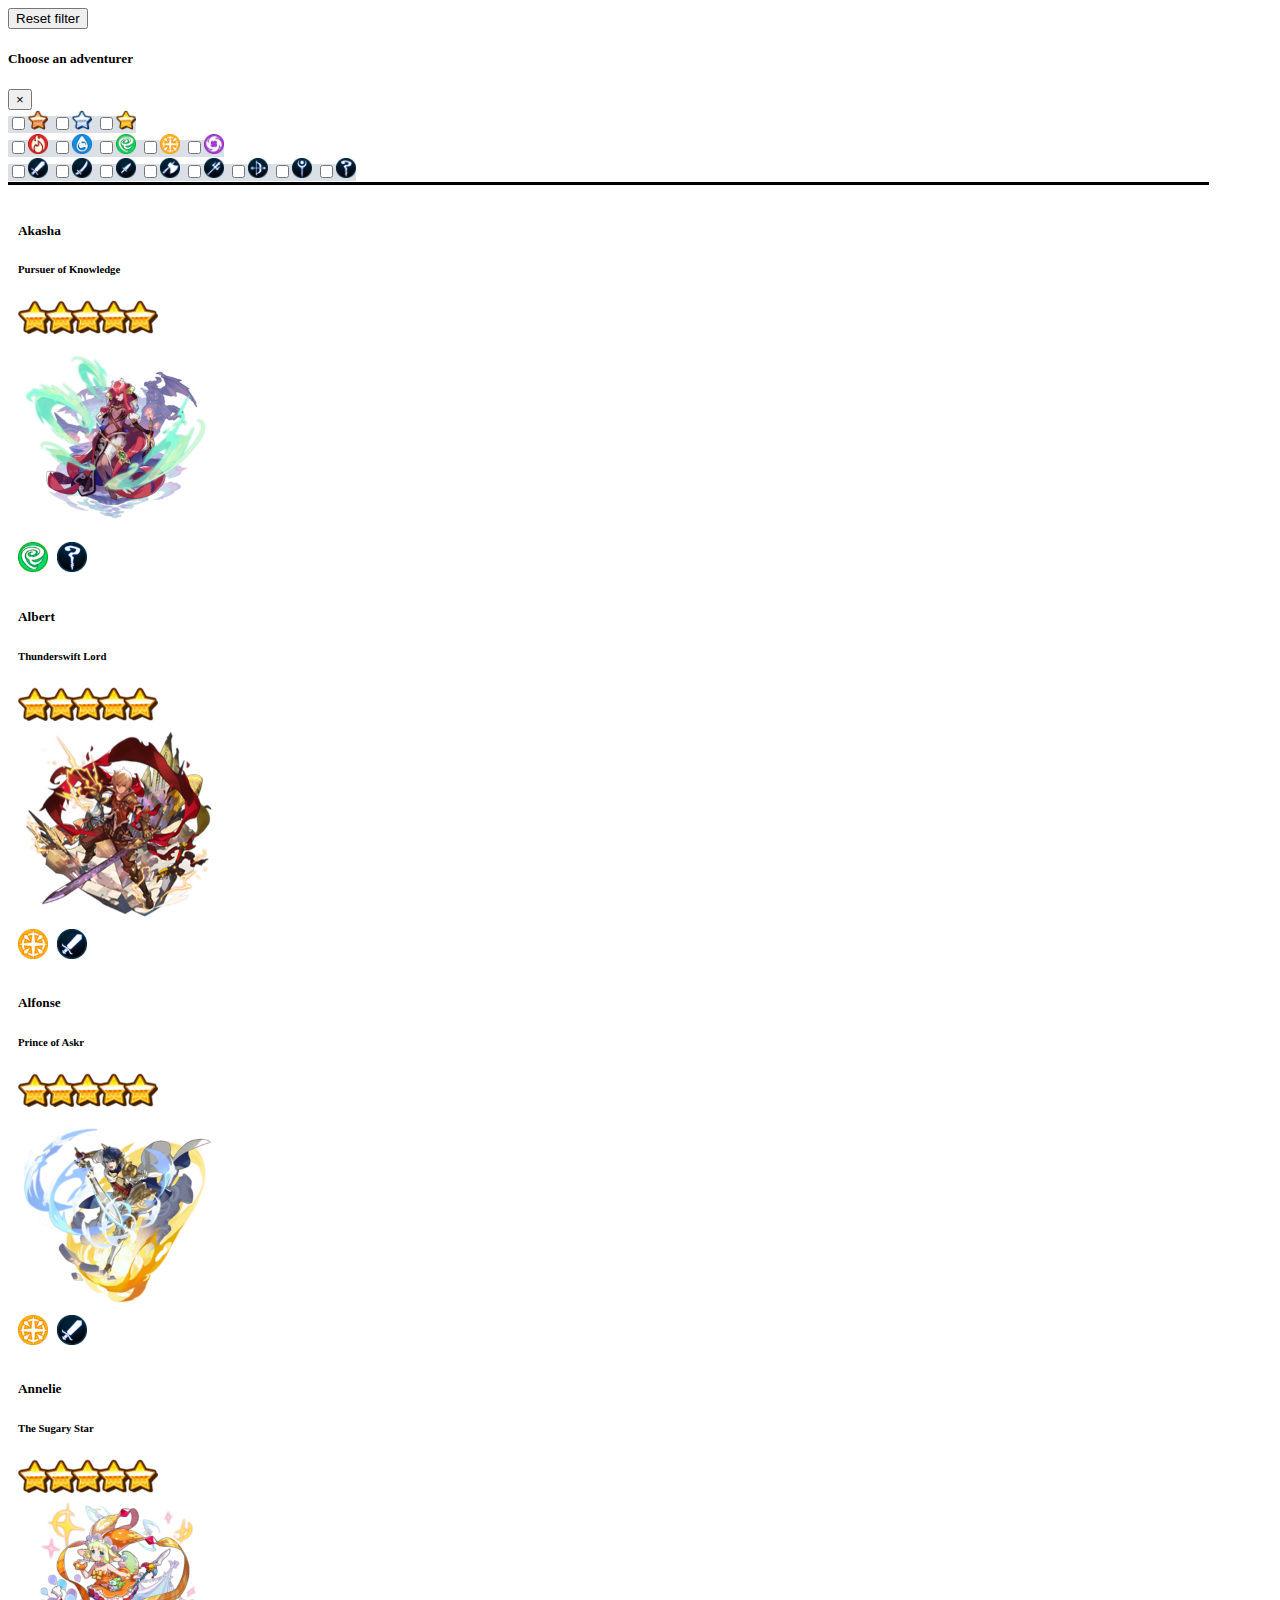
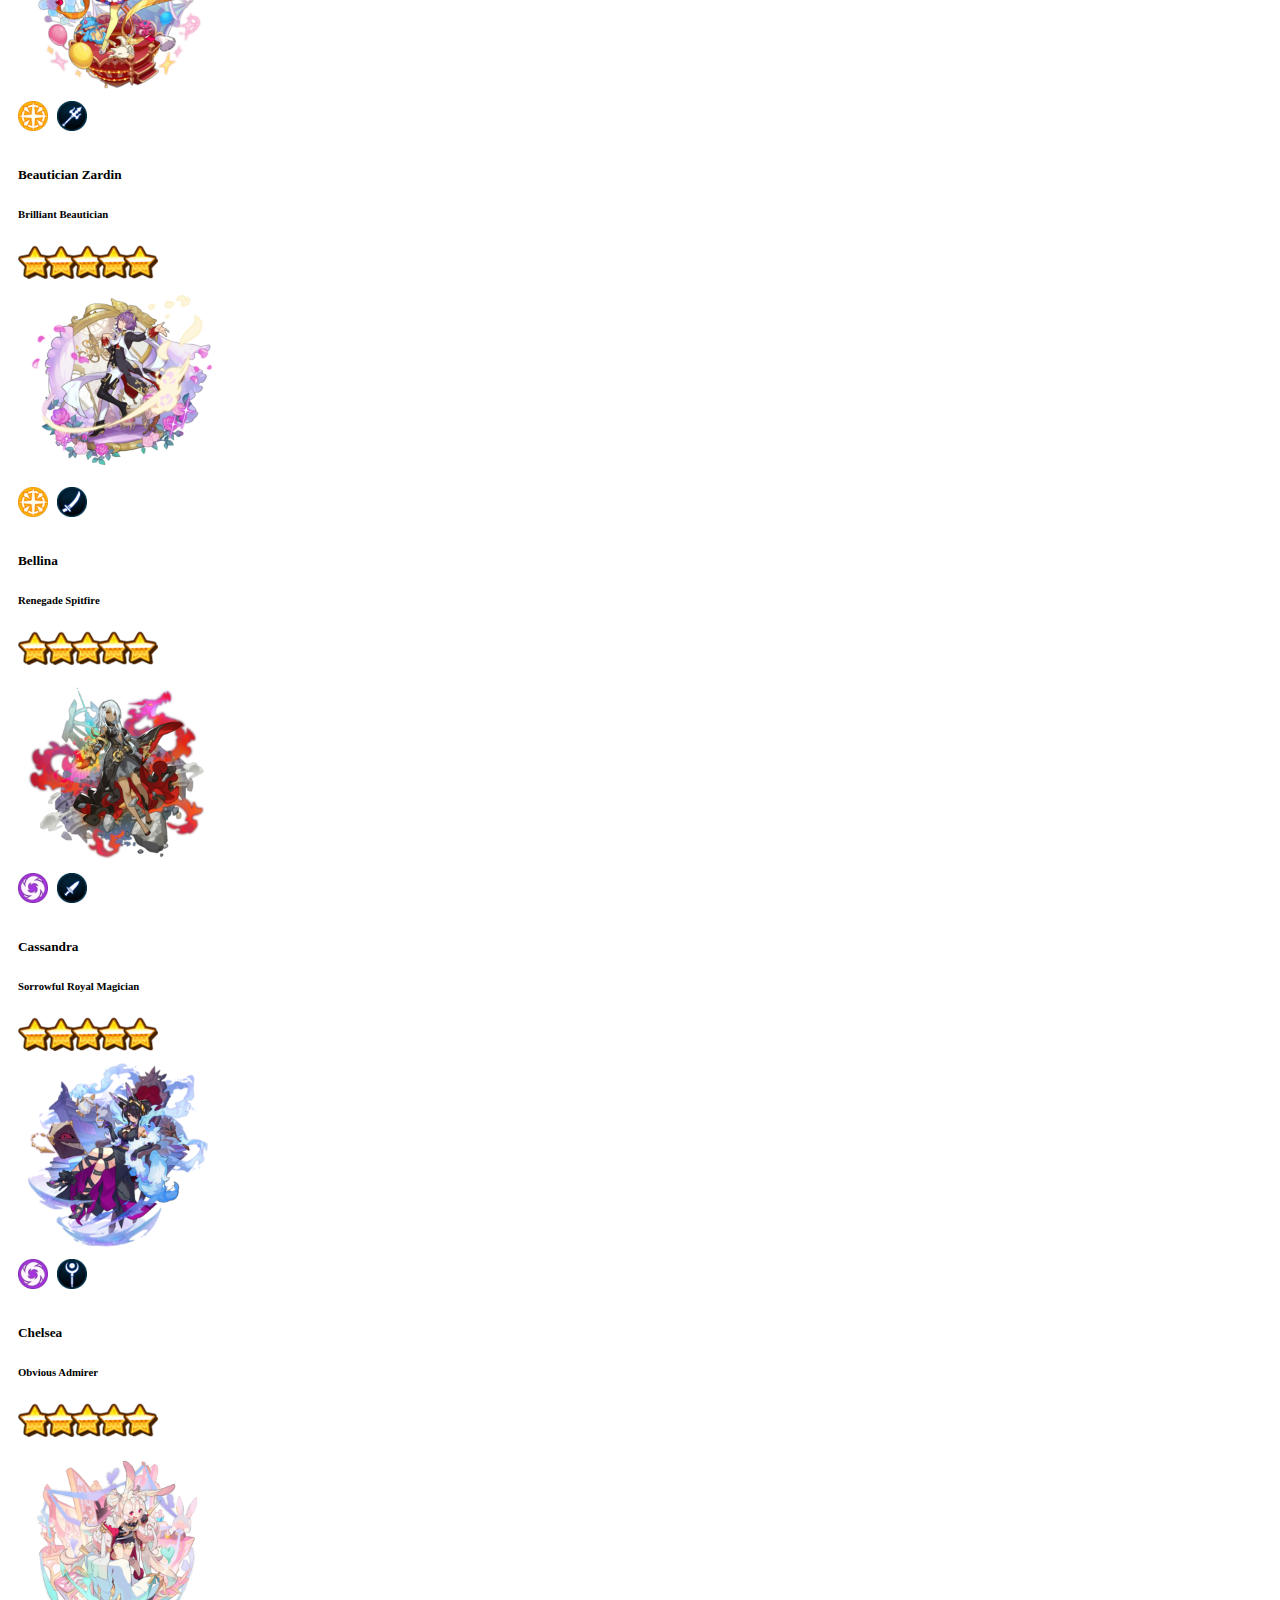
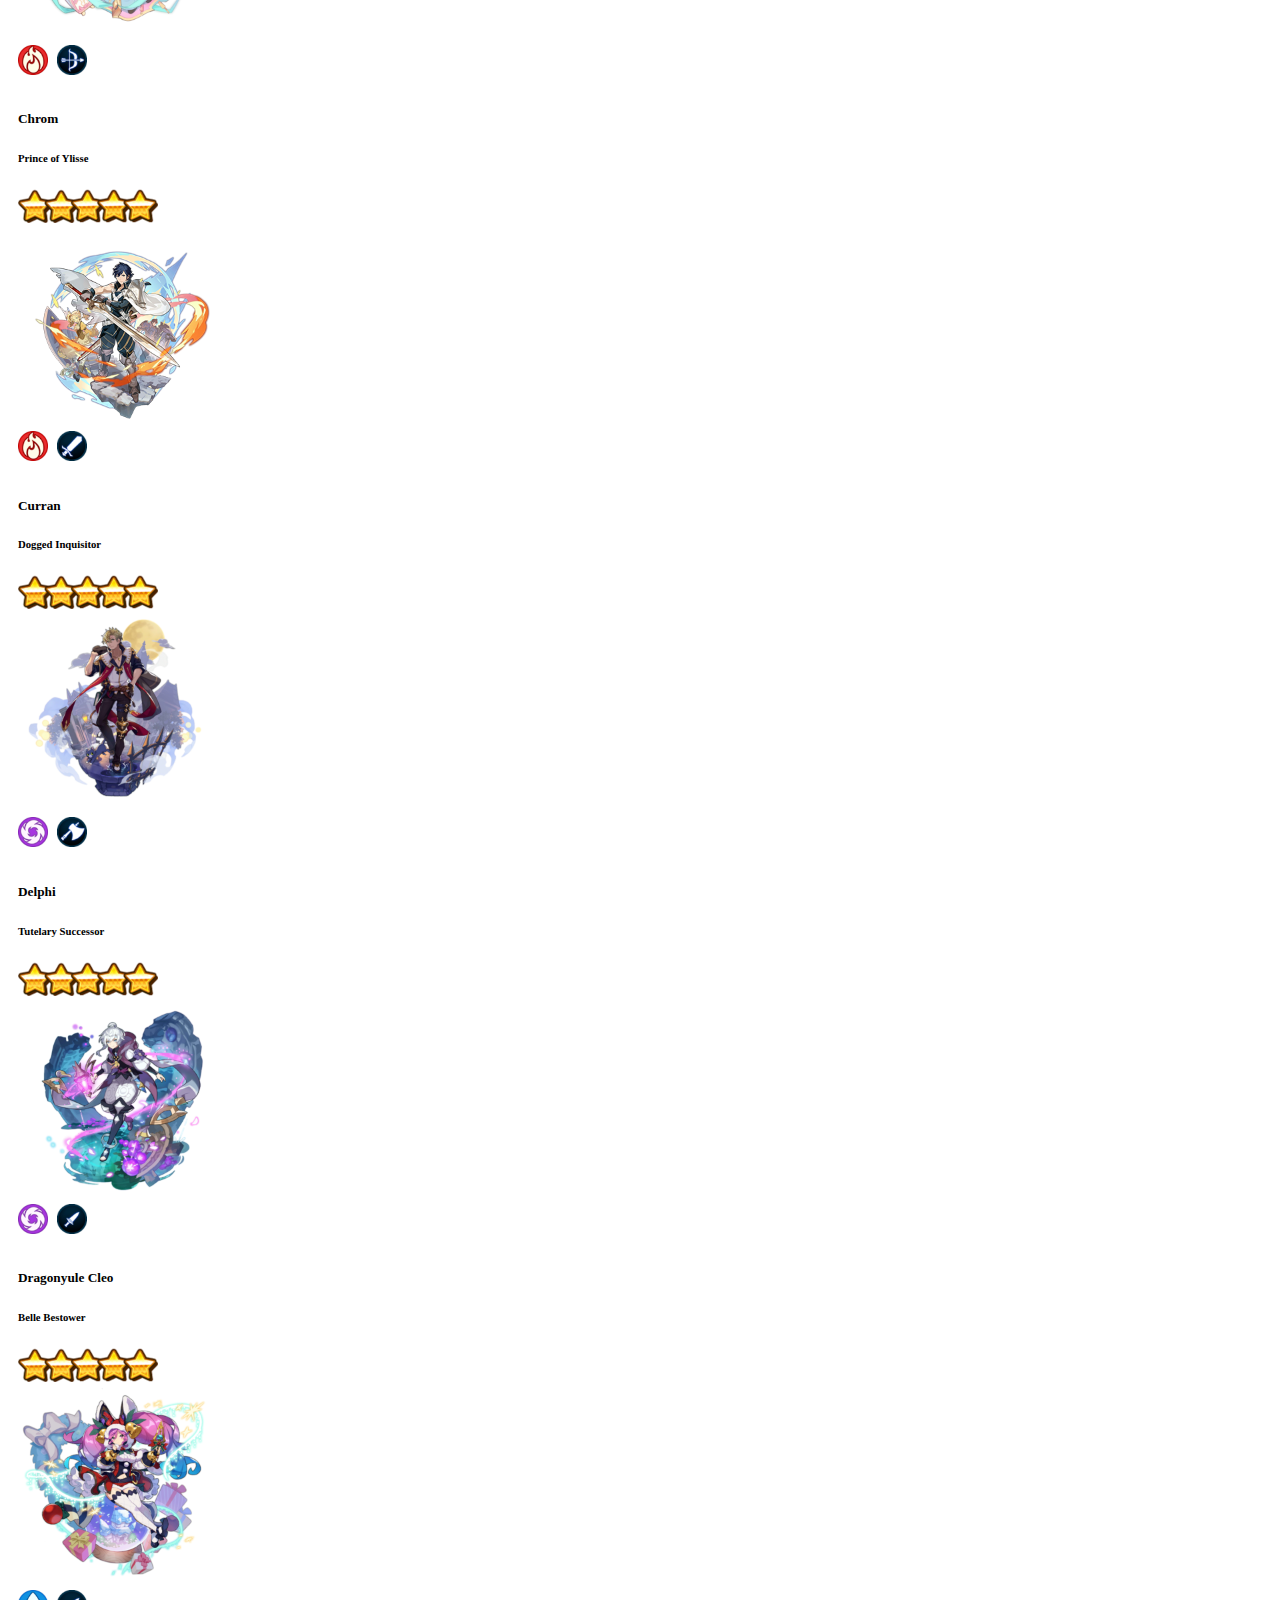
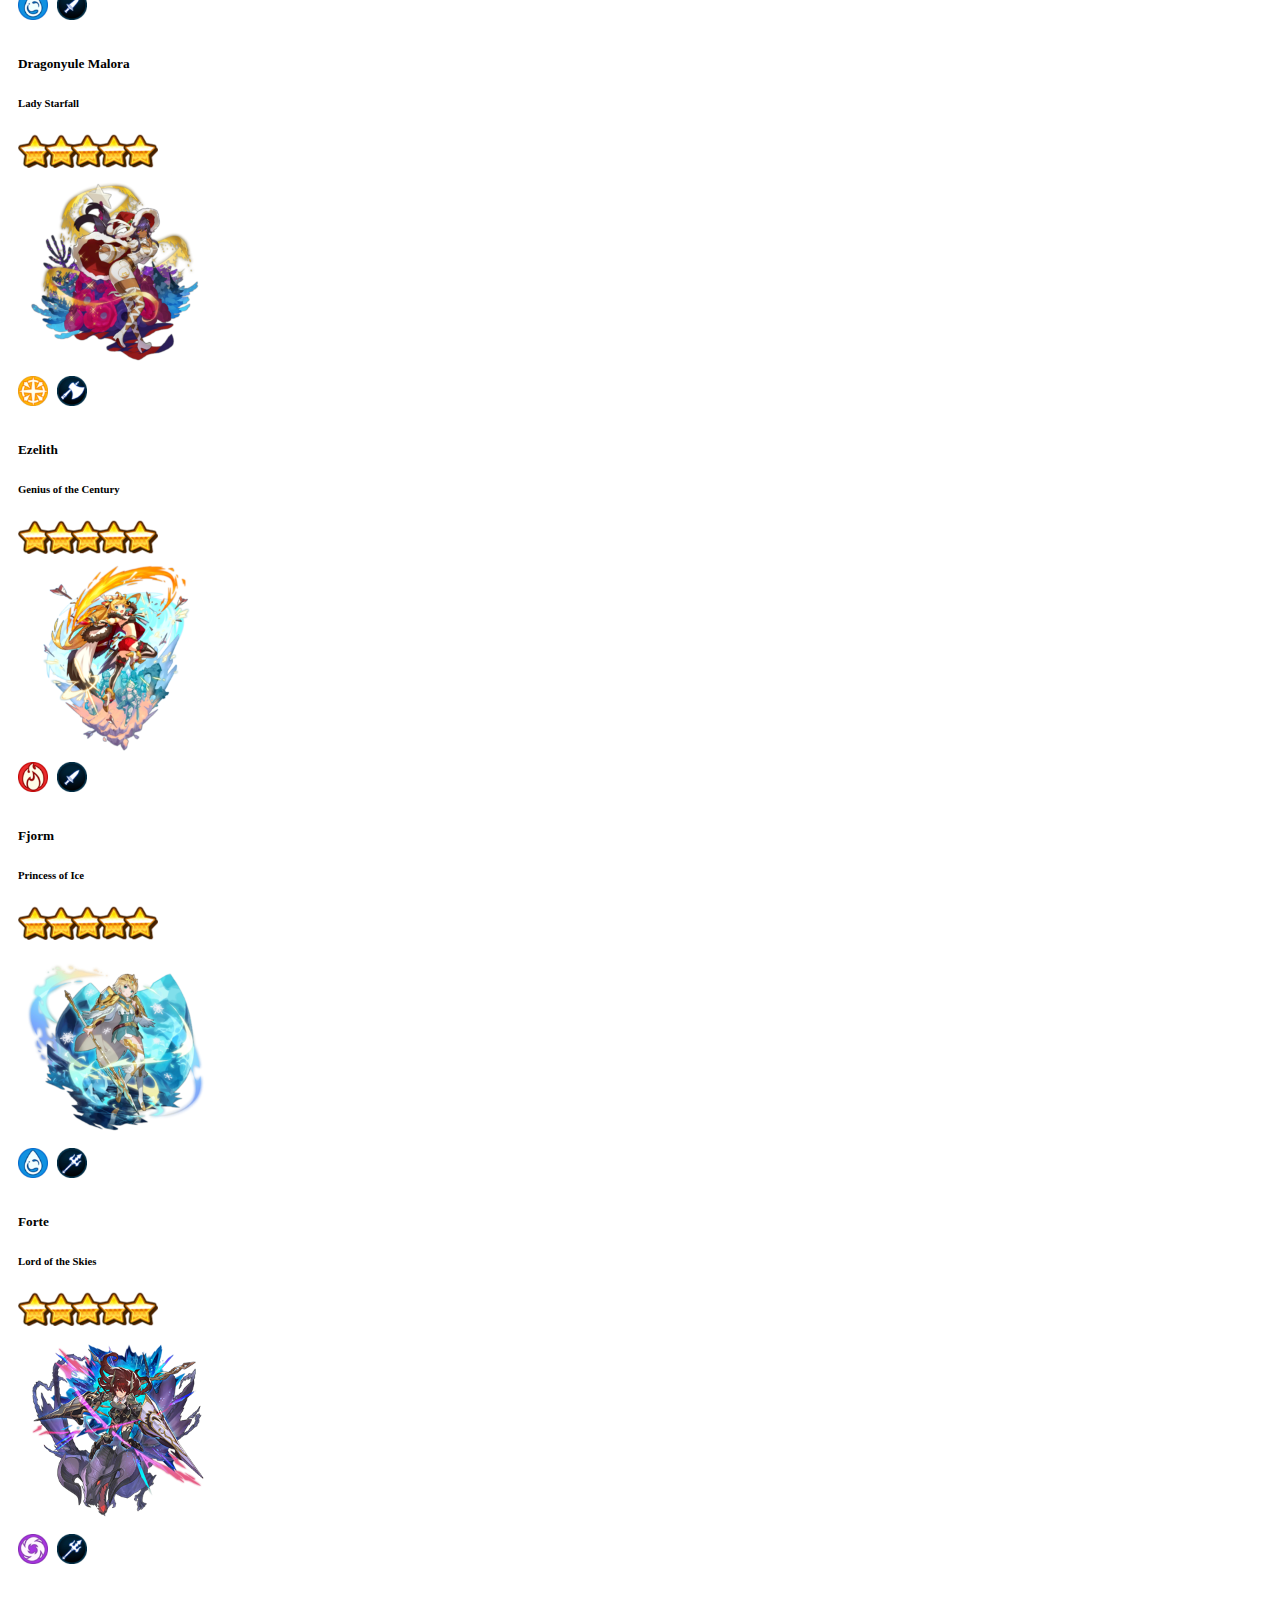
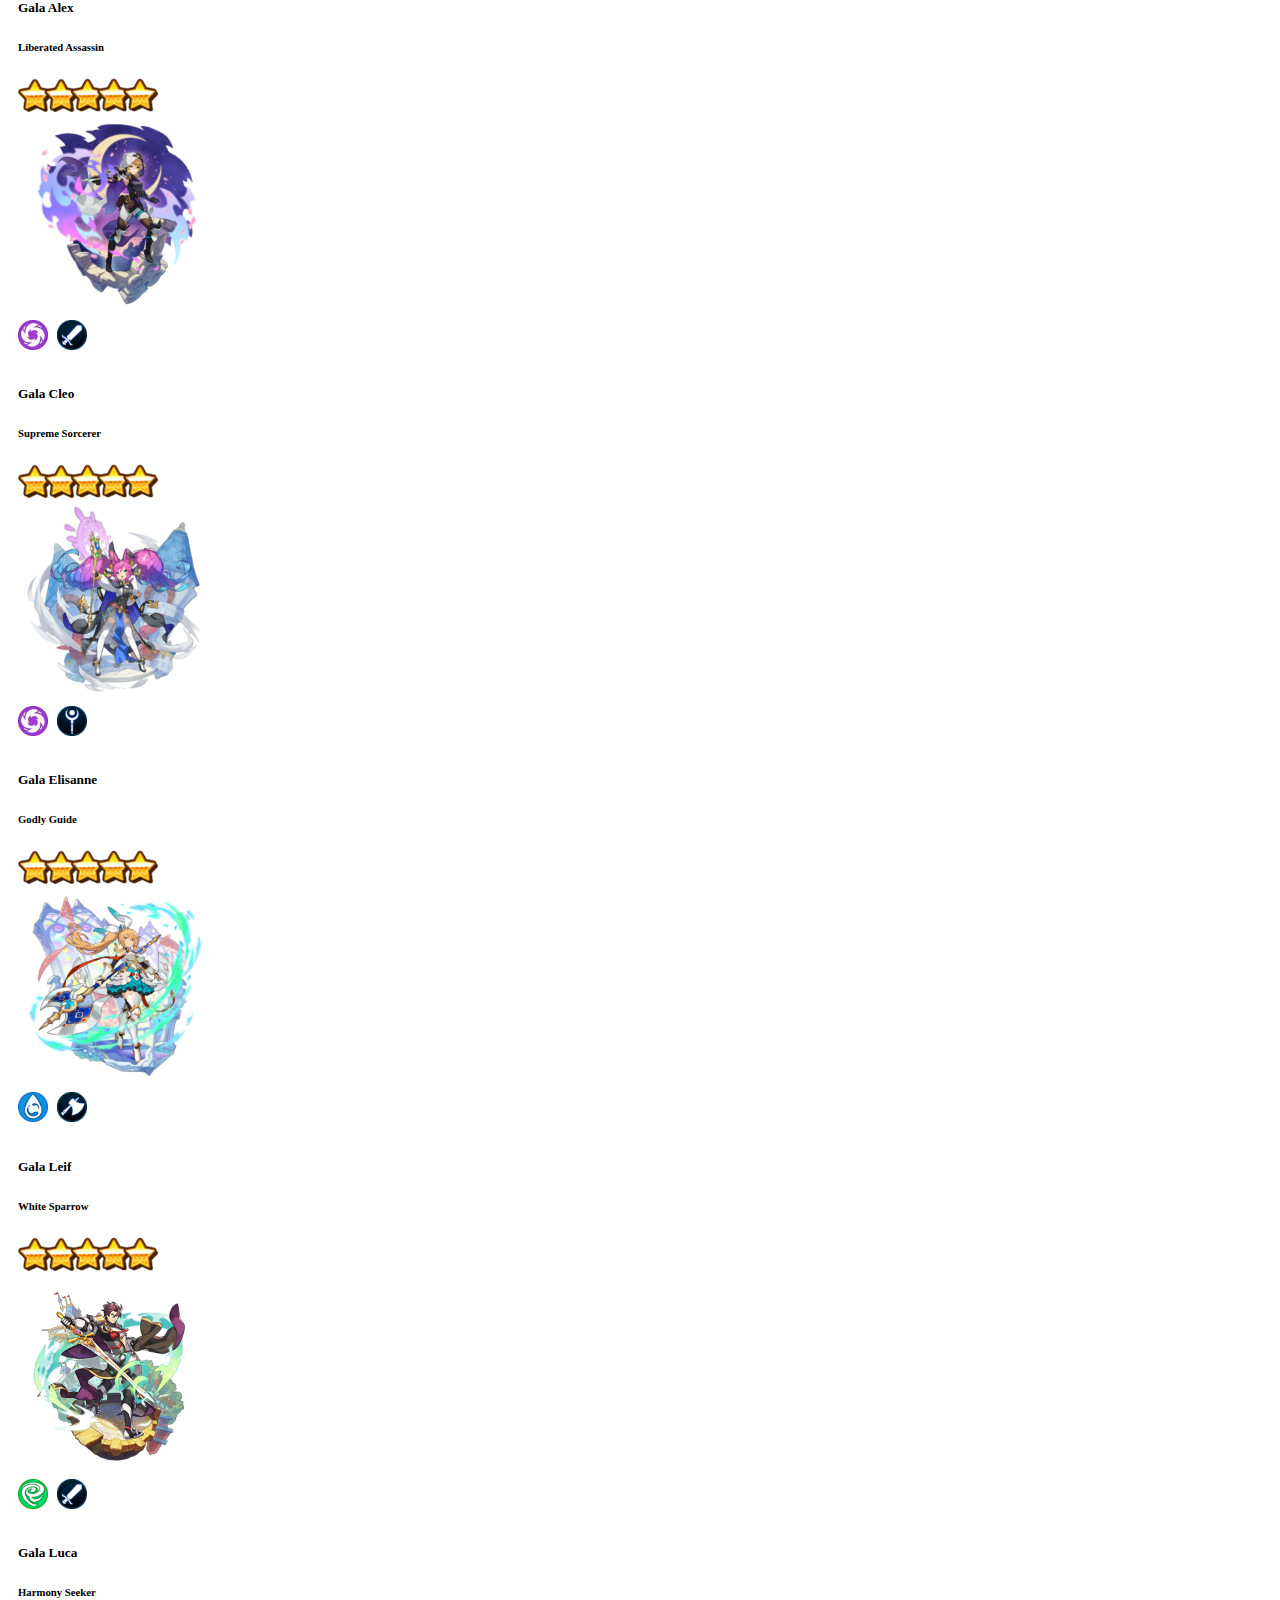
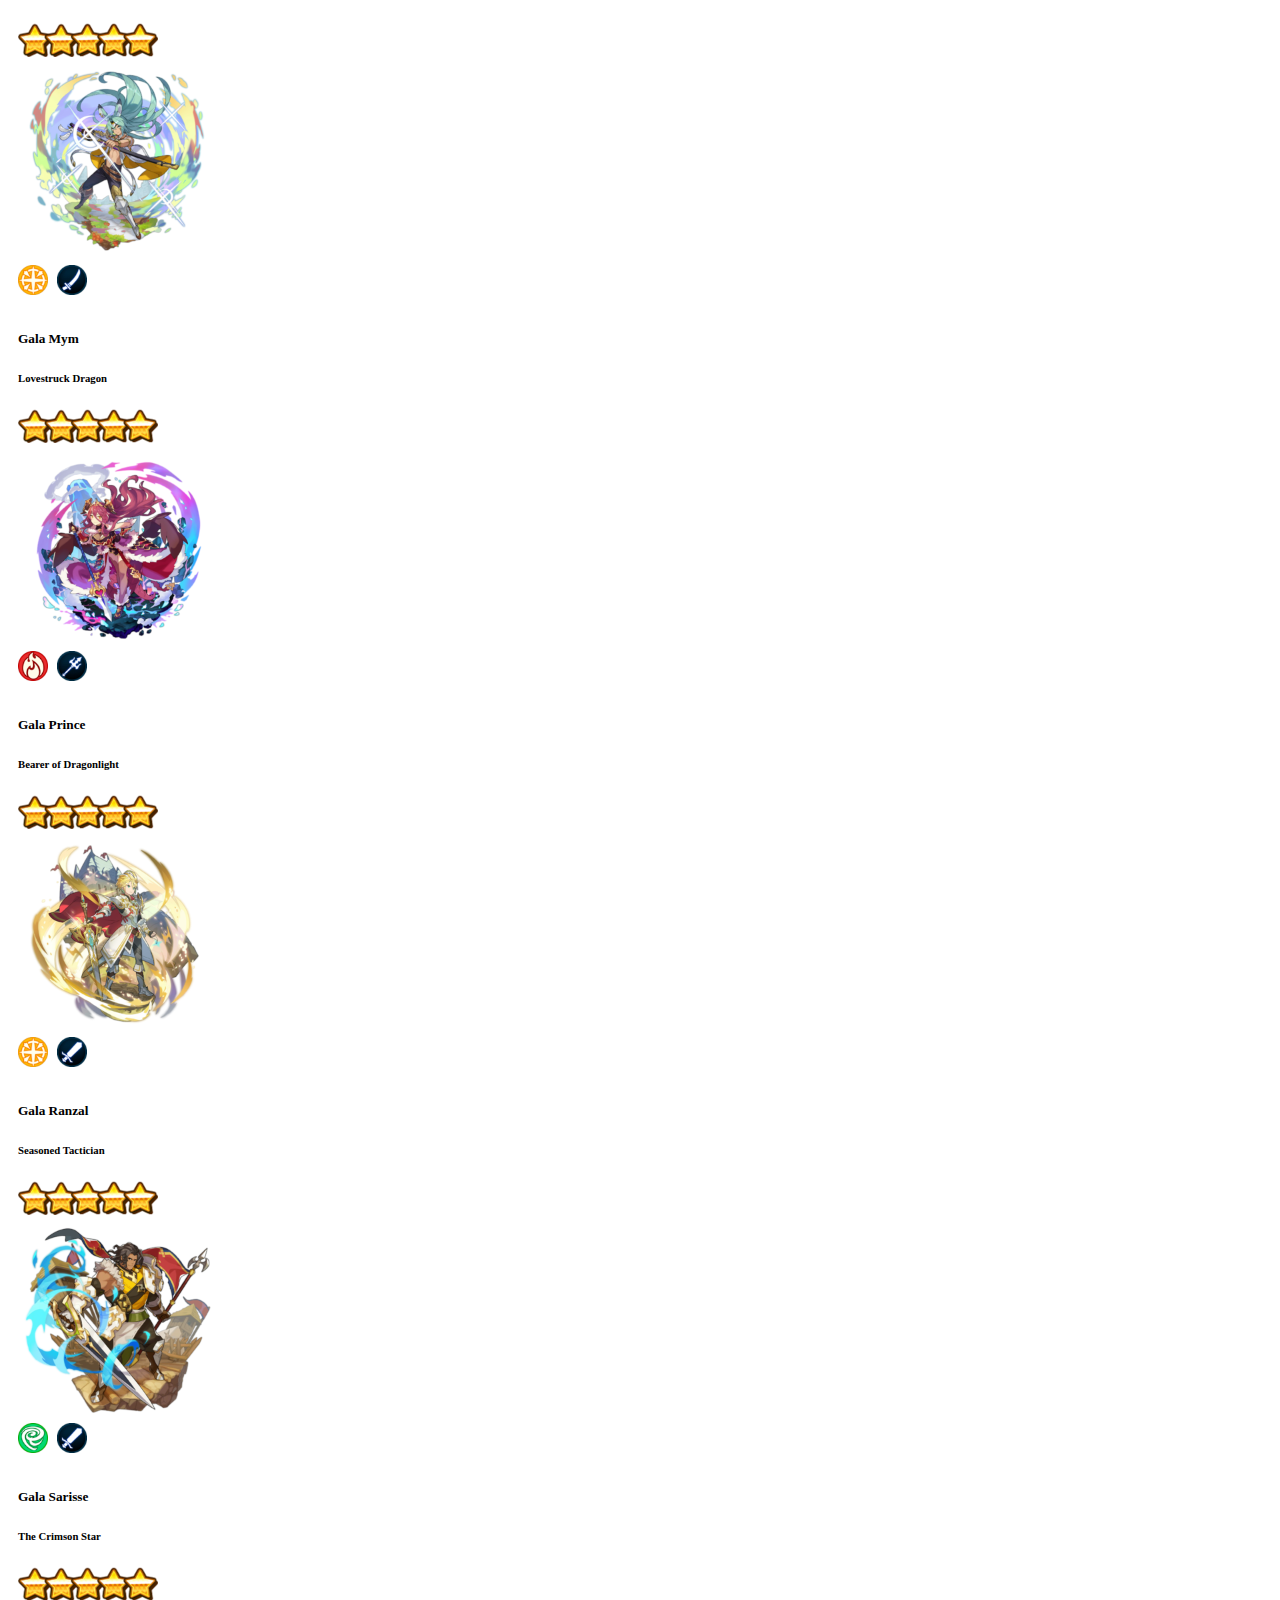
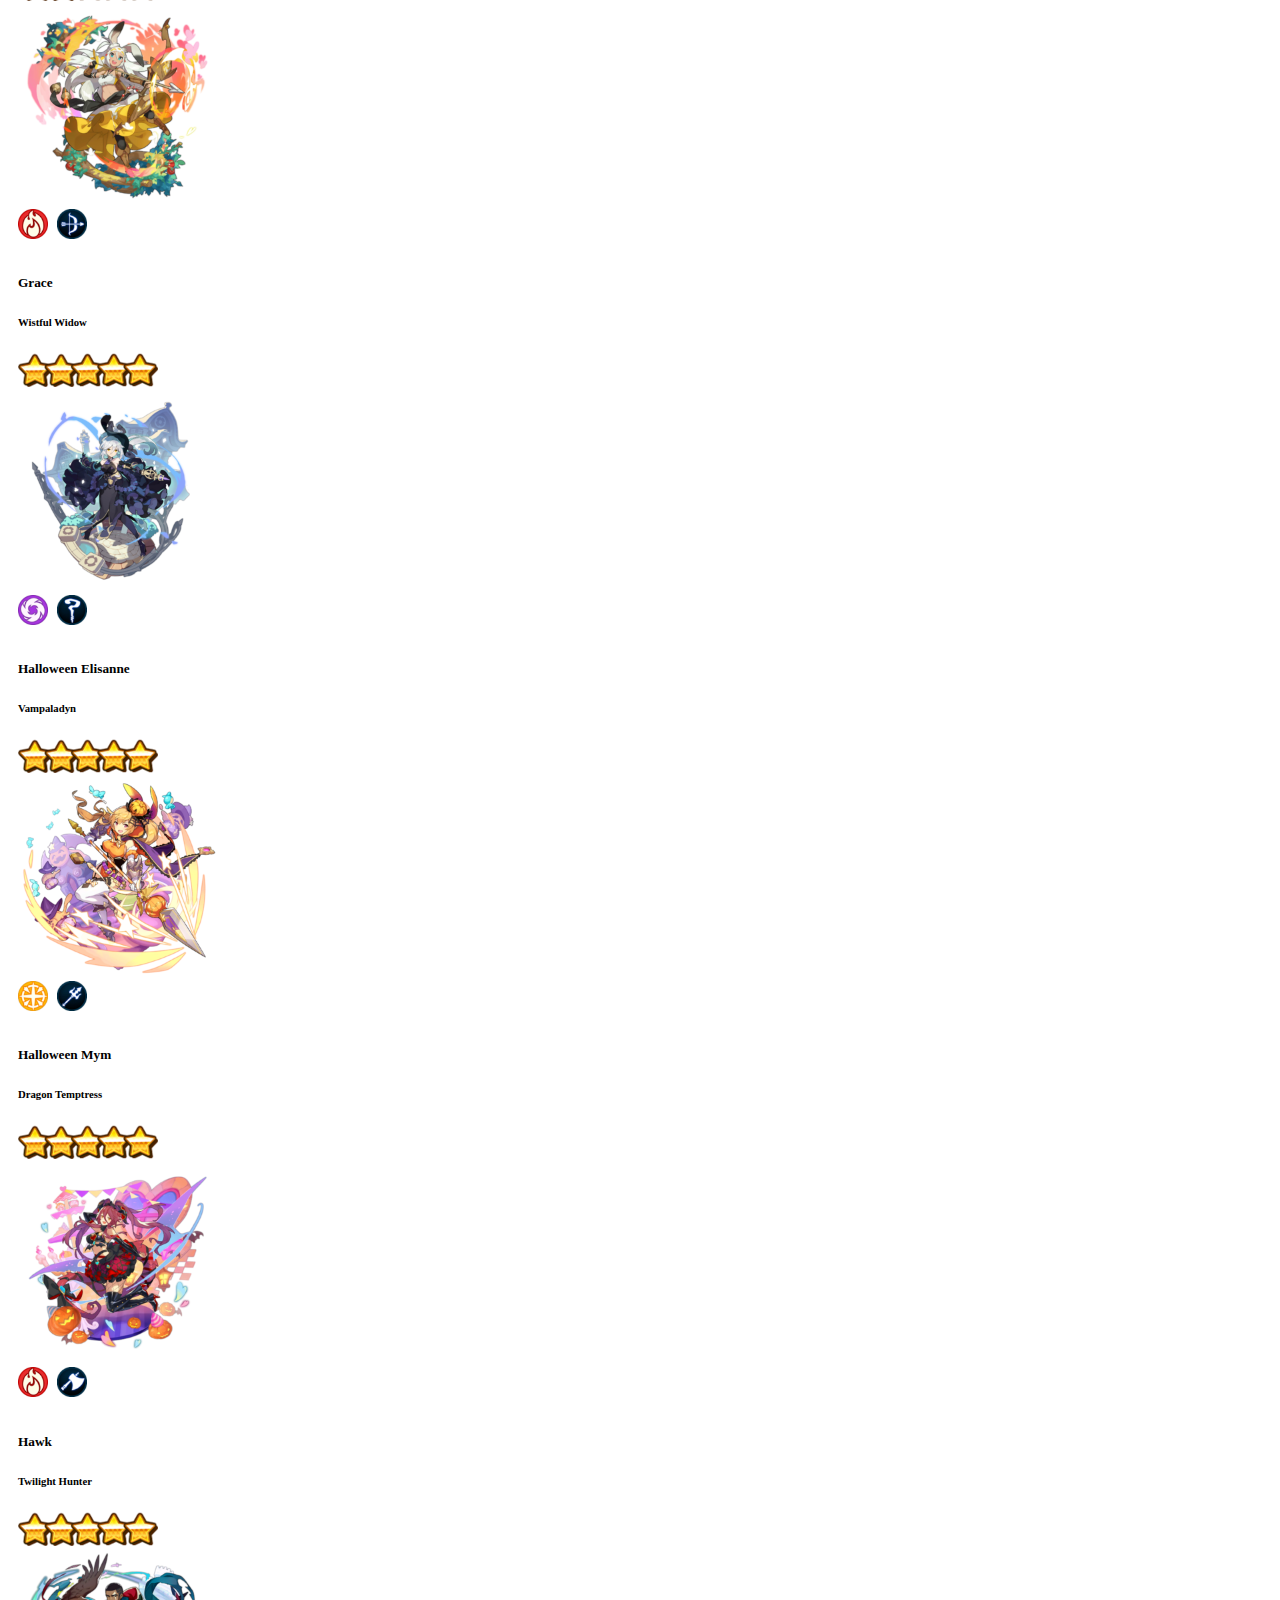
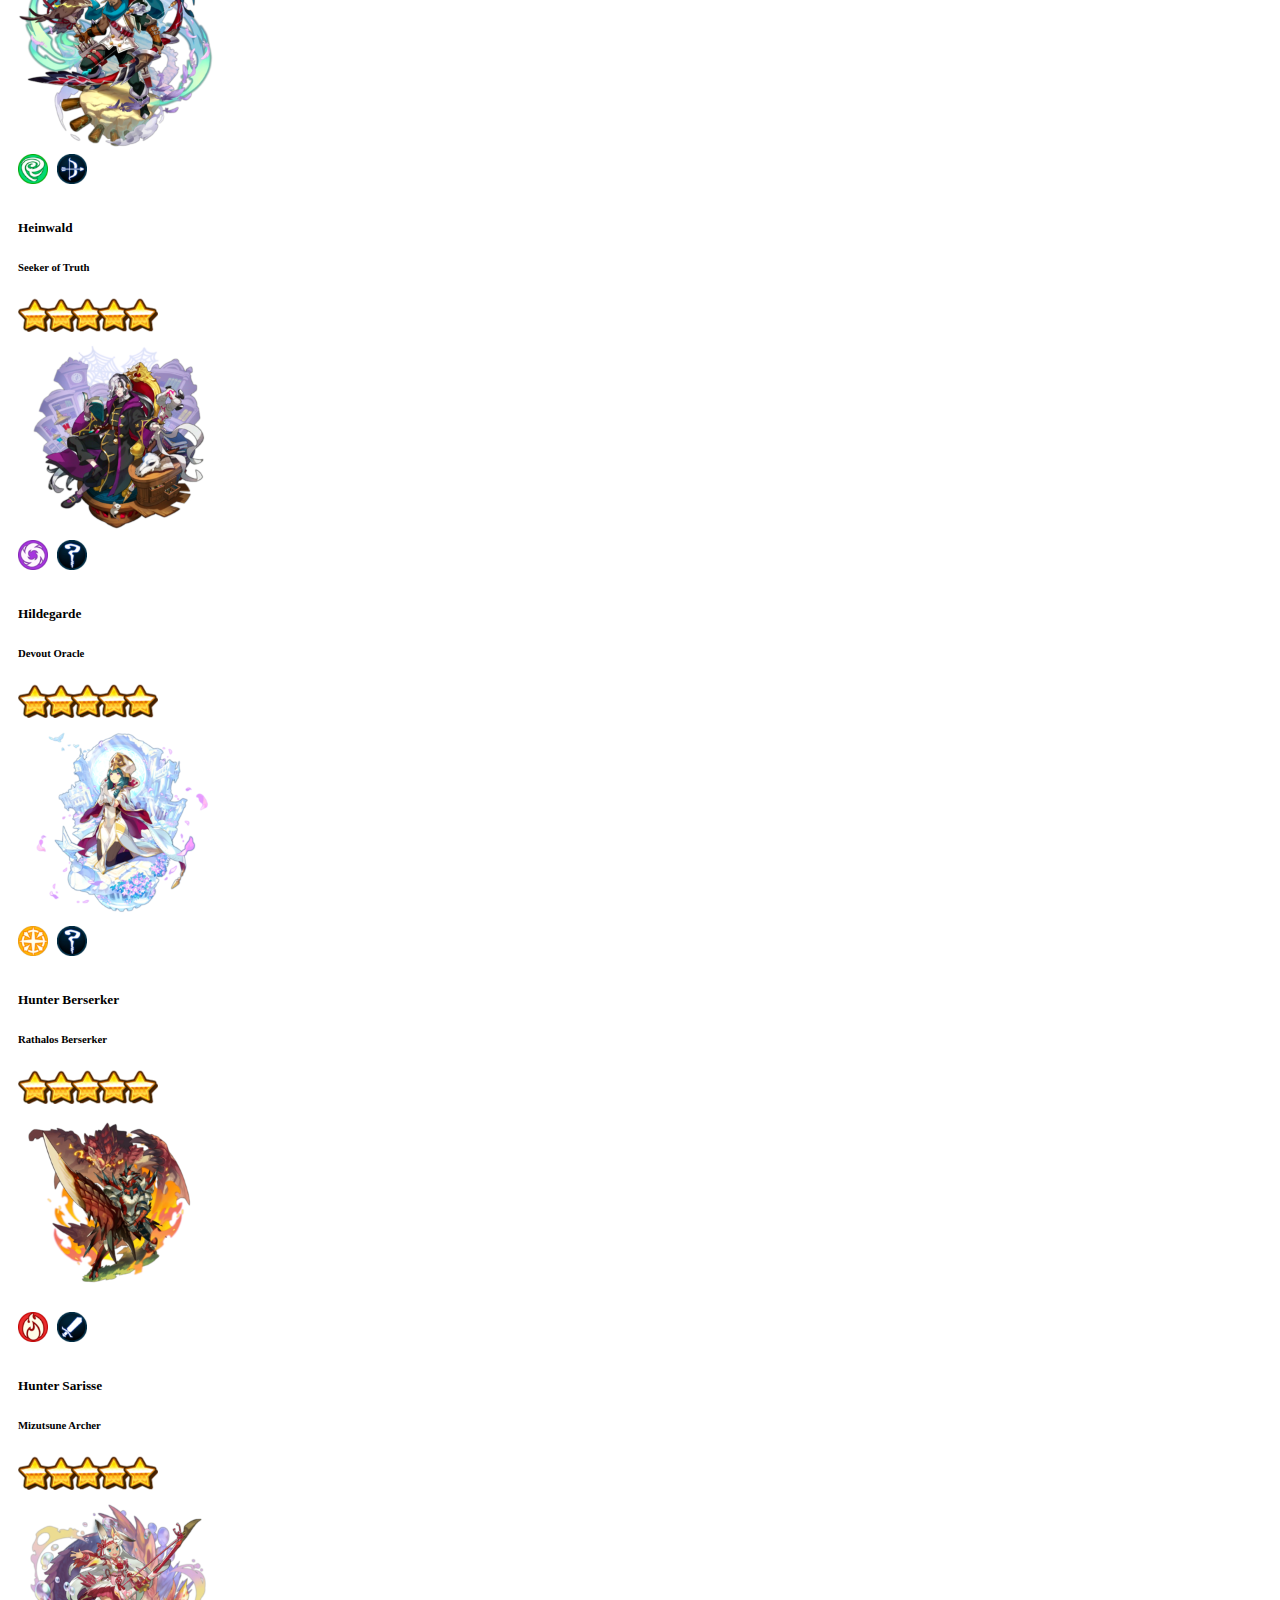
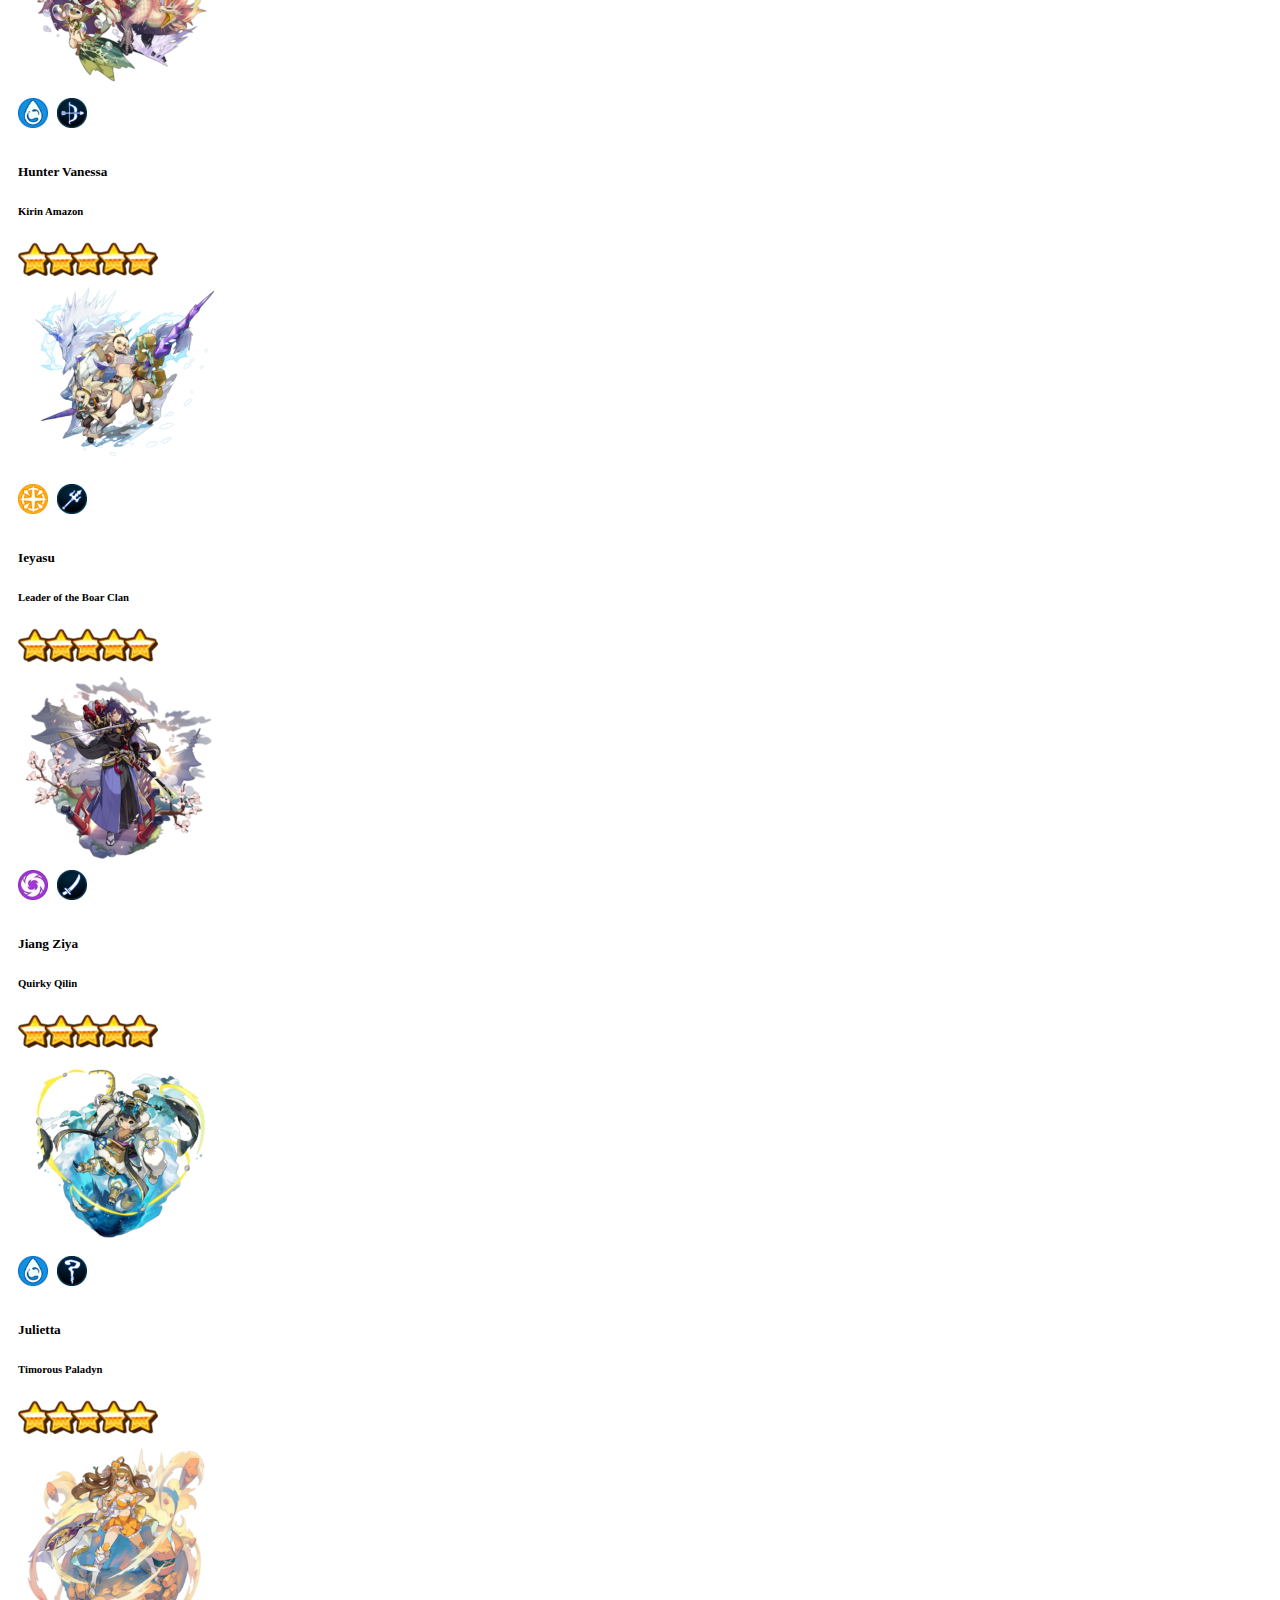
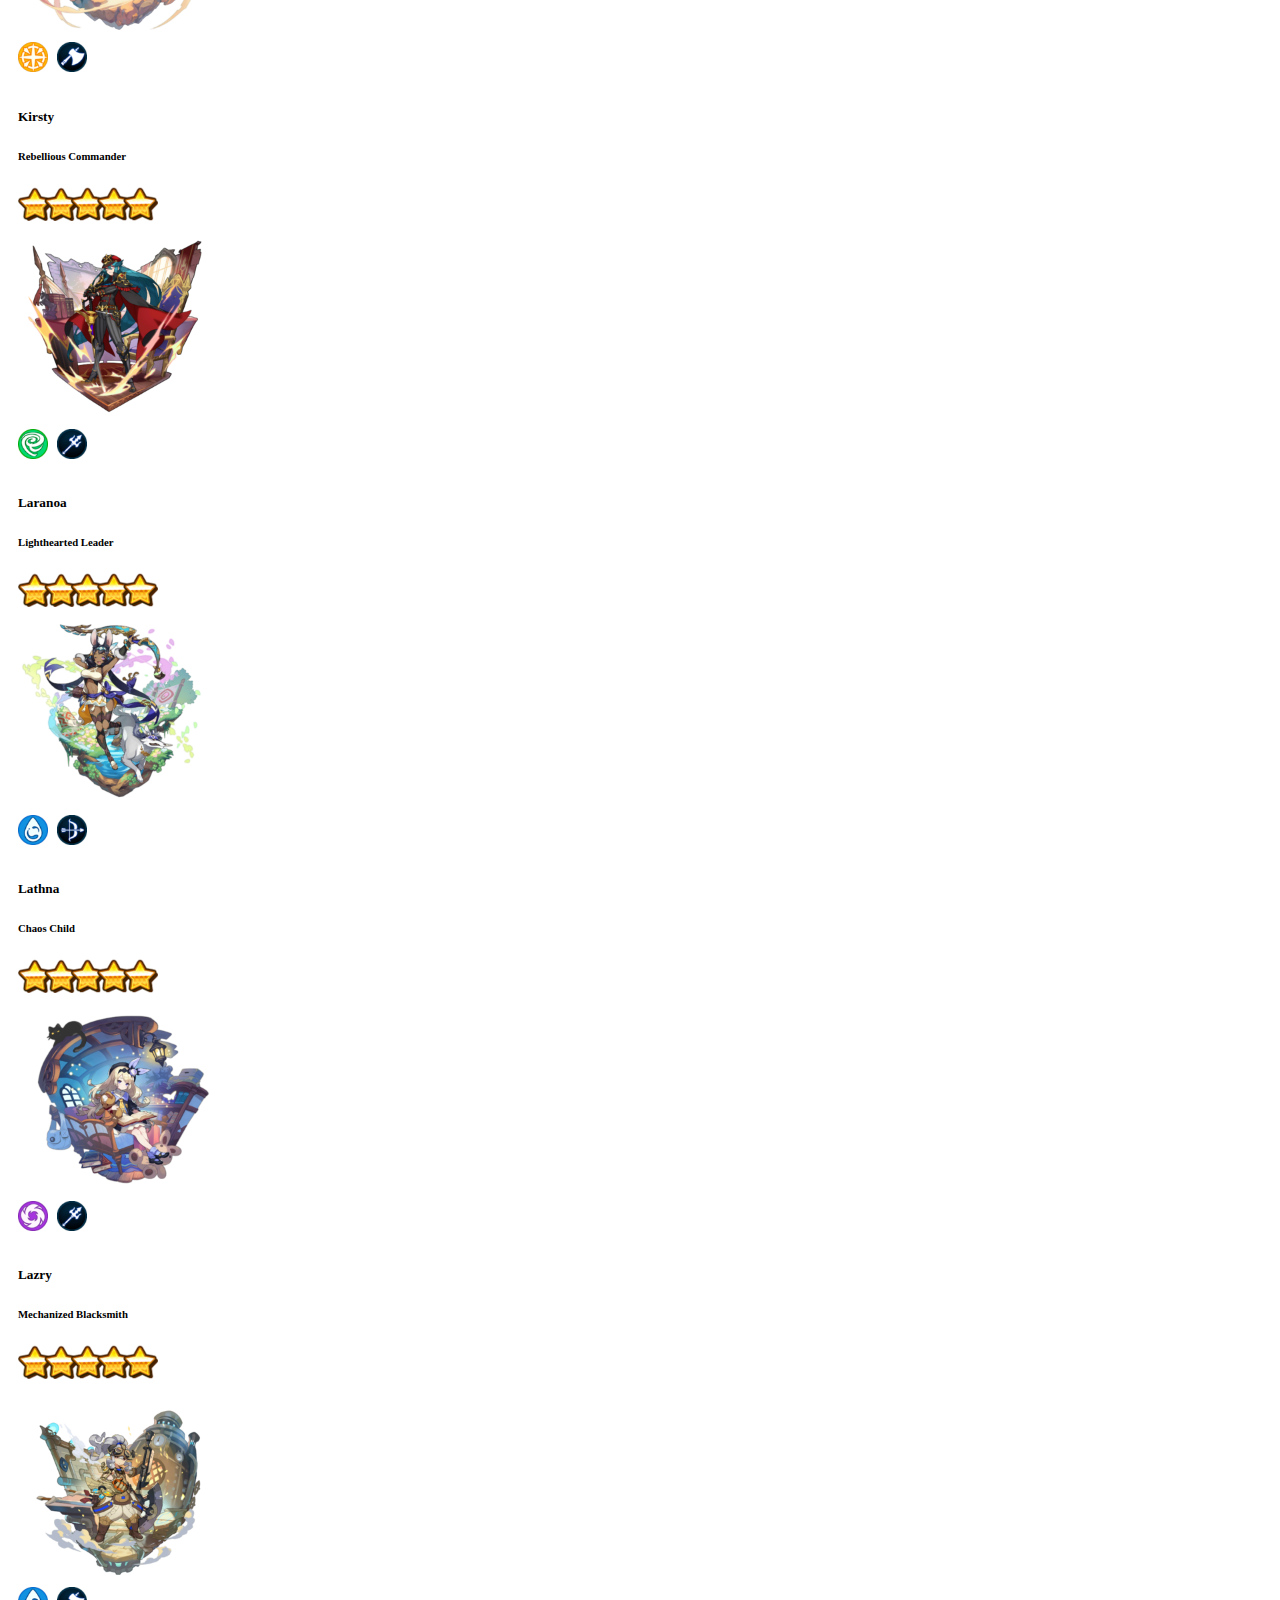
==== index.html @ 17909645 "Nadine and Linnea" ====
<!DOCTYPE html>
<html lang="en">

<head>
  <meta charset="utf-8">
  <meta name="viewport" content="width=device-width, initial-scale=0.9, shrink-to-fit=no">
  <link rel="icon" href="/images/favicon.png">

  <title>Dragalia Lost 3D Models</title>

  <link rel="stylesheet" href="https://stackpath.bootstrapcdn.com/bootstrap/4.1.3/css/bootstrap.min.css" integrity="sha384-MCw98/SFnGE8fJT3GXwEOngsV7Zt27NXFoaoApmYm81iuXoPkFOJwJ8ERdknLPMO" crossorigin="anonymous">

  <!-- Custom styles for this template -->
  <link rel="stylesheet" href="./css/styles.css">
  <link href="css/sidebar.css" rel="stylesheet">

</head>

<body>
  <div class="modal fade w-100 h-100" id="SelectBox" tabindex="-1" role="dialog" aria-hidden="true">
    <div class="modal-dialog p-0" role="document" style="max-width:95%; min-width:95%">
      <div class="modal-content">
        <div class="modal-header pt-3 border-0 pb-1">
          <button type = "button" class ="btn btn-primary float-left mx-0" id='filterReset'>Reset filter</button>
          <h5 class="modal-title mx-auto">Choose an adventurer</h5>
          <button type="button" class="close float-right mx-0" data-dismiss="modal" aria-label="Close">
            <span aria-hidden="true">&times;</span>
          </button>
        </div>
        <div class="modal-body">
          <!-- Placeholder for filter -->
          <div class = "card mx-auto filter_box pb-2 pt-0" style="margin-top:0px;">
            <div class = "btn-toolbar" id ='filter'></div>
          </div>
          <!-- Placeholder for adventurer cards -->
          <div class="text-center row row-cols-2 row-cols-sm-3 row-cols-md-4 row-cols-lg-5 row-cols-xl-6" id="card_list"></div>
        </div>
        <div class="modal-footer">
          <button type="button" class="btn btn-secondary" data-dismiss="modal">Close</button>
        </div>
      </div>
    </div>
  </div>

  <div class="modal fade mx-auto" id="FaceBox" tabindex="-1" role="dialog" aria-hidden="true" style="max-width:300px">
    <div class="modal-dialog modal-dialog-centered" role="document">
      <div class="modal-content">
        <div class="modal-header">
          <h5 class="modal-title mx-auto">Choose a face</h5>
          <button type="button" class="close float-right mx-0" data-dismiss="modal" aria-label="Close">
            <span aria-hidden="true">&times;</span>
          </button>
        </div>
        <div class="modal-body">
          <!-- Placeholder for adventurer faces -->
          <div class="row row-cols-3" id='faces'></div>
        </div>
        <div class="modal-footer">
          <button type="button" class="btn btn-secondary" data-dismiss="modal">Close</button>
        </div>
      </div>
    </div>
  </div>
  <div class="d-flex" id="wrapper">

    <!-- Sidebar -->
    <div class="bg-light border-right" id="sidebar-wrapper">
      <div class="sidebar-heading">Settings </div>
      <form>
        <div class="form-group">
          <select class="form-control" id="char_set" style = "width: 15rem">
            <option selected = "selected" value = '0'>Regular Adventurers</option>
            <option value = '1'>Allies</option>
            <option value = '2'>Enemies</option>
          </select>
          <button type="button" class="btn btn-primary w-100" data-toggle="modal" data-target="#SelectBox" id='chooseBtn' style='margin-top:5px; margin-bottom:5px'>Choose an Adventurer</button>
          <select class="form-control bg-light" id="advSelect" style = "width: 15rem; display:none; margin-top:5px; margin-bottom:5px">
          </select>
          <!-- Chosen adventurer's details -->
          <div id="advDetails" class ='row mb-0' style="display:none">
            <img src='' class='d-inline-block' id='adv_icon'><span class='d-inline-block'><h6 id='adv_name'></h6></span>
          </div>
          <button type="button" class="btn btn-secondary w-100" data-toggle="modal" data-target="#FaceBox" id='faceBtn' style='margin-top:3px; display:none'>Choose a face</button>
        </div>
      </form>
      <div id = 'ctrl_btn' style = 'display:none;text-align:center;max-width: 15rem'>
        <div class = "button-toolbar mb-1">
          <button data-action = 'still' class="btn btn-info action-btn">Still</button>
          <button data-action = 'bob' class="btn btn-info action-btn">Bob</button>
          <button data-action = 'stun' class="btn btn-info action-btn">Stun</button>
        </div>
        <div class = "button-toolbar mb-1">
          <button data-action = 'walk' class="btn btn-info action-btn">Walk</button>
          <button data-action = 'run' class="btn btn-info action-btn">Run</button>
          <button data-action = 'die' class="btn btn-info action-btn">Die</button>
        </div>
        <button data-action = 'RavishingRainbow' class="btn btn-info action-btn mb-1">Ravishing Rainbow</button>
        <p class = 'mb-1 border-top' style="margin-top:5px;padding-left: 5px;">Standby animation settings</p>
        <div>
          <select class="form-control mt-0 d-inline align-middle" id="standbyWeapon" style='width:60%'>
            <option selected = "selected" value ='SWD'>Sword</option>
            <option value = 'KAT'>Blade</option>
            <option value = 'DAG'>Dagger</option>
            <option value = 'AXE'>Axe</option>
            <option value = 'LAN'>Lance</option>
            <option value = 'BOW'>Bow</option>
            <option value = 'ROD'>Wand</option>
            <option value = 'CAN'>Staff</option>
            <option value = 'MM'>Mega Man</option>
          </select>
          <div class="btn-group btn-group-toggle align-middle" data-toggle="buttons">
            <label class="btn btn-secondary active" id="standbyMale">
              <input type="radio" name="standby" checked>M
            </label>
            <label class="btn btn-secondary" id="standbyFemale">
              <input type="radio" name="standby">F
            </label>
          </div>
          <button data-action = 'standby' class="btn btn-success action-btn" style = "width:100%;margin-top:5px; margin-bottom:5px">Standby</button>
        </div>
        <p class = 'mb-1 border-top' style="margin-top:5px;padding-left: 5px;">Win animation settings</p>
        <div class="btn-group btn-group-toggle mb-2" data-toggle="buttons">
          <label class="btn btn-secondary winstyle active" data-style='default'>
            <input type="radio" name="winstyle" checked>Default
          </label>
          <label class="btn btn-secondary winstyle" data-style='weapon'>
            <input type="radio" name="winstyle">Weapon
          </label>
          <label class="btn btn-secondary winstyle" data-style='special'>
            <input type="radio" name="winstyle">Special
          </label>
        </div>
        <select class="form-control" id="weaponWStyle" style = 'display:none'>
          <option selected = "selected" value ='SWD'>Sword</option>
          <option value = 'KAT'>Blade</option>
          <option value = 'DAG'>Dagger</option>
          <option value = 'AXE'>Axe</option>
          <option value = 'LAN'>Lance</option>
          <option value = 'BOW'>Bow</option>
          <option value = 'ROD'>Wand</option>
          <option value = 'CAN'>Staff</option>
        </select>
        <select class="form-control" id="spWStyle" style = "display:none">
        </select>
        <button data-action = 'win' class="btn btn-success action-btn" style = "width:100%;margin-top:5px; margin-bottom:5px">Win</button>
      </div>
      <a href='' target="_blank" id='currentLink' style = "margin-left:10px;display:none">Link of current animation</a>
    </div>
    <!-- /#sidebar-wrapper -->

    <!-- Page Content -->
    <div id="page-content-wrapper">

      <nav class="navbar navbar-expand-sm navbar-light">
        <button class="btn btn-primary" id="menu-toggle">Settings</button>
        <span style="padding-left:5px"></span>
        <p class ="nav-item"> Using resources from <a href="https://mushymato.github.io/dl-fbx/#/" target="_blank">mushymato's GitHub</a></p>
      </nav>
      <!-- Placeholder for iframe -->
      <div class="container-fluid" id='ifm_container'>
        <iframe id="ifm" src="" style="height:500px; width:500px; border: none"></iframe>
      </div>
    </div>
    <!-- /#page-content-wrapper -->

  </div>
  <!-- /#wrapper -->

  <!-- Bootstrap JS -->
  <script src="https://code.jquery.com/jquery-3.3.1.slim.min.js" integrity="sha384-q8i/X+965DzO0rT7abK41JStQIAqVgRVzpbzo5smXKp4YfRvH+8abtTE1Pi6jizo" crossorigin="anonymous"></script>
  <script src="https://cdnjs.cloudflare.com/ajax/libs/popper.js/1.14.3/umd/popper.min.js" integrity="sha384-ZMP7rVo3mIykV+2+9J3UJ46jBk0WLaUAdn689aCwoqbBJiSnjAK/l8WvCWPIPm49" crossorigin="anonymous"></script>
  <script src="https://stackpath.bootstrapcdn.com/bootstrap/4.1.3/js/bootstrap.min.js" integrity="sha384-ChfqqxuZUCnJSK3+MXmPNIyE6ZbWh2IMqE241rYiqJxyMiZ6OW/JmZQ5stwEULTy" crossorigin="anonymous"></script>

  <!-- Menu Toggle Script -->
  <script>
    $("#menu-toggle").click(function(e) {
      e.preventDefault();
      $("#wrapper").toggleClass("toggled");
    });
    var buffer = 20; //scroll bar buffer
  </script>
  <!-- Other Scripts -->
  <script type='module'>
    const base_url = 'https://mushymato.github.io/dl-fbx/#/c';

    import adv from 'https://dgk3593.github.io/DLModel/js/adv_list_full.js';
    import sp_adv from 'https://dgk3593.github.io/DLModel/js/sp_adv.js';
    import allies from 'https://dgk3593.github.io/DLModel/js/allies.js';
    import enemy from 'https://dgk3593.github.io/DLModel/js/enemy.js';

    let characterBox = document.getElementById('advSelect');
    let spwinbox = document.getElementById('spWStyle');
    let card_list = document.getElementById('card_list');

    // Declare global variables
    var wintype = 0;  // default win style is default
    var ch_set = '0'; // default character set is regular adventurer
    var cid = '0'; // ID of current character
    var face = 2; // Currently selected face, default face2
    var subLink = ''; // Current sub link
    var name = ''; // Name of current character
    var title = 'Dragalia Lost 3D Models';

    // Sort list by rarity then name
    // Sort by name first
    adv.sort((a, b) => a.name.localeCompare(b.name));
    // Then sort by rarity
    adv.sort(function(a,b){
      return b.rarity - a.rarity;
    });
    // Sort special adventures by name
    sp_adv.sort((a, b) => a.name.localeCompare(b.name));

    var cond = {};  // Filter condition
    var checked = {}; // Checked filter options

    // List of filters and options
    const filters = {
      rarity: [3, 4, 5],
      element: ['Flame', 'Water', 'Wind', 'Light', 'Shadow'],
      weapon: ['Sword', 'Blade', 'Dagger', 'Axe', 'Lance', 'Bow', 'Wand', 'Staff']
    };

    function pageY(elem) {
        return elem.offsetParent ? (elem.offsetTop + pageY(elem.offsetParent)) : elem.offsetTop;
    }

    function pageX(elem) {
        return elem.offsetParent ? (elem.offsetLeft + pageX(elem.offsetParent)) : elem.offsetLeft;
    }

    function iframeSize(){
      let width = document.documentElement.clientWidth;
      let height = document.documentElement.clientHeight;
      if (width >= 768)
      {
        width -= pageX(document.getElementById('ifm'))+ buffer ;
        width = (width < 0) ? 0 : width;
        height -= pageY(document.getElementById('ifm'))+ buffer ;
        height = (height < 0) ? 0 : height;
      }
      else
      {
        height -= pageY(document.getElementById('ifm'))+ buffer ;
        height = (height < 0) ? 0 : height;
      }
      let size = (width > height) ? height : width;
      return size;
    }

    function updateIframe(link){
      const size = iframeSize();
      document.getElementById('ifm_container').innerHTML ='';
      const tempifm = document.createElement('iframe');
      tempifm.style = "border: none";
      tempifm.style.height = `${ size }px`;
      tempifm.style.width = `${ size }px`;
      tempifm.id = 'ifm';
      tempifm.src = link;
      document.getElementById('ifm_container').appendChild(tempifm);
      document.getElementById('currentLink').href = link;
    }

    function resizeIframe(){
      let iframe = document.getElementById('ifm');
      if (cid != '0'){
        let link = iframe.src;
        updateIframe(link); // Only run if a character has been selected
      }
      else {  // If no character has been selected
        let size = iframeSize();
        iframe.style.height = `${ size }px`;
        iframe.style.width = `${ size }px`;
      }
    }

    function createFilter(key, value){ // Create a filter button e for key
      const label = document.createElement('label');
      label.className = "btn btn-light border-dark";
      label.innerHTML = `
        <input type="checkbox" name="${ key }" data="${ value }" autocomplete="off" value="off"><img src="images/${ key }_${ value }.png" class="filterIcon">
      `;

      return label;
    }

    function createFilterGroup(key, values){ // Generate filter groups
      const filter_box = document.getElementById('filter');
      const filter_group = document.createElement('div');
      filter_group.className = "btn-group-toggle btn-group mx-auto";
      filter_group.setAttribute('role', "group");
      filter_group.setAttribute('data-toggle', 'buttons');
      values.forEach((value) => {
        const label = createFilter(key, value);
        filter_group.appendChild(label);
      });
      filter_box.appendChild(filter_group);
    }

    function getChecked(name) { // Get the checked options from filters
      checked[name] = Array.from(document.querySelectorAll('input[name=' + name + '][value = "on"]')).map(function (el) {
        return el.getAttribute('data');
      });
    }

    function updateFilter(){ // get the user's filter conditions
      for (var key in filters){
        getChecked(key);
        cond[key] = typeof(filters[key][0]) == 'number' ? checked[key].map(Number) : checked[key];
        if (cond[key].length == 0){
          cond[key] = filters[key];
        }
      }
    }

    function filter(){ // Filter adventurer list
      updateFilter();
      card_list.innerHTML = '';
      let result = adv;
      // Filter
      for (var key in filters){
        if (cond[key].length == filters[key].length){ // If no need to filter for this key, skip
          continue;
        }
        result = result.filter(d => cond[key].includes(d[key]));
      }

      result.forEach(addToList); // Add each result to card list

      // Add onclick to cards in result
      document.querySelectorAll('.adv-card').forEach(card => {
        card.addEventListener("click", cardClicked);
      });
    }

    function advhandle(adv){
      const listItem = document.createElement('option');
      listItem.innerHTML = adv.name;
      listItem.value = adv.cid;
      characterBox.appendChild(listItem);
    }

    function cardClicked(){ // Run when an adventurer card is clicked
      $('#SelectBox').modal('hide');
      if (cid == '0') { // First time choosing a character
        document.getElementById('advDetails').style.display = 'block';
      }
      if (cid == this.dataset.cid) {
        return false; // If selected character is the same as current one, do nothing
      }
      cid = this.dataset.cid; // Update current character id
      advSelected();
    }

    function advToCardData(adv) { // Generate card from adv data using template literal
      return `
        <div class="card mx-auto text-center border-primary rounded adv-card" data-cid="${ adv.cid }">
          <h5 class="card-title mb-0">${ adv.name }</h5>
          <h6 class="card-text mb-2 text-muted">${ adv.title }</h6>
          <img class="cardImg_r" src="images/rarity_${ adv.rarity }_line.png">
          <img class="card-img-top my-3" src="images/full_body_300/${ adv.cid }.png">
          <div class="row cardIcon" style="margin: auto;">
            <img src="images/element_${ adv.element }.png" style="margin-right: 5px;">
            <img src="images/weapon_${ adv.weapon }.png">
          </div>
        </div>
      `;
    }

    function addToList(adv) {
      const card = document.createElement('div');
      card.className = "col mb-2"
      card.innerHTML = advToCardData(adv);

      card_list.appendChild(card);
    }

    function winStyleChanged(){
      const style = this.dataset.style;
      switch (style) {
        case 'default':
          wintype = 0;
          document.getElementById('weaponWStyle').style.display= 'none';
          document.getElementById('spWStyle').style.display= 'none';
          break;
        case 'weapon':
          wintype = 1;
          document.getElementById('weaponWStyle').style.display= 'block';
          document.getElementById('spWStyle').style.display= 'none';
          break;
        case 'special':
          wintype = 2;
          document.getElementById('weaponWStyle').style.display= 'none';
          document.getElementById('spWStyle').style.display= 'block';
          break;
      }
    }

    function loadSpWin(){
      spwinbox.innerHTML = '';
      sp_adv.forEach(spwinhandle);
    }

    function loadOptions(){
      characterBox.innerHTML = '';
      const listItem = document.createElement('option');
      listItem.innerHTML = 'Choose a character';
      listItem.value = '0';
      listItem.disabled = 'disabled';
      listItem.selected = 'selected';
      characterBox.appendChild(listItem);
      switch (ch_set){
        case '1': // Allies
          allies.forEach(advhandle);
          break;
        case '2': // Enemies
          enemy.forEach(advhandle);
          break;
      }
      characterBox.focus();
    }

    function charSetChanged(){ // Run when the character set is changed
      ch_set = document.getElementById('char_set').value;

      document.getElementById('faceBtn').style.display= 'none';  // Show face control
      document.getElementById('ctrl_btn').style.display= 'none';  // Show control button
      document.getElementById('currentLink').style.display= 'none';

      switch (ch_set)
      {
        case '0': // Regular Adventurers
          document.getElementById('advSelect').style.display= 'none';
          document.getElementById('chooseBtn').style.display= 'block';
          break;
        case '1': // allies
        case '2': // enemies
          document.getElementById('advSelect').style.display= 'block';
          document.getElementById('chooseBtn').style.display= 'none';
          document.getElementById('advDetails').style.display = 'none';
          loadOptions();
          break;
      }
    }

    function spwinhandle(sp_adv){
      const listItem = document.createElement('option');
      listItem.innerHTML = sp_adv.name;
      listItem.value = sp_adv.cid;
      spwinbox.appendChild(listItem);
    }

    function addFace(n){ // Add face n to face selection
      const img_link = `https://mushymato.github.io/dl-fbx/fbx/c${ cid }/c${ cid }.png`;
      const faceBox = document.getElementById('faces');

      const outer = document.createElement('div');
      outer.className = "col-4 mb-2 align-items-center"
      outer.onclick = function(){
        $('#FaceBox').modal('hide');
        if (face == n) {
          return false; // If selected face is the same as current, do nothing
        }
        face = n;
        faceSelected();
      };

      const tmpCard = document.createElement('div');
      tmpCard.id = `face${ n }`;
      tmpCard.style = `background-image: url('${ img_link }');`;
      tmpCard.className = "mx-auto rounded";

      outer.appendChild(tmpCard);
      faceBox.appendChild(outer);
    }

    function loadFaces(){
      document.getElementById('faces').innerHTML = '';
      for (let i=1; i < 10; i++){
        addFace(i);
      }
    }

    function advSelected(){
      if (ch_set != '0'){
        cid = document.getElementById('advSelect').value;
        name = characterBox.options[characterBox.selectedIndex].text;
      }
      else {
        let s_adv = adv.find(d => d.cid == cid);
        let icon_link = `./images/icons/${ cid }_r0${ s_adv.rarity }.png`;
        name = s_adv.name;
        document.getElementById('adv_icon').src = icon_link;
        document.getElementById('adv_name').innerHTML = name;
      }

      document.getElementById('faceBtn').style.display= 'block';  // Show face control
      document.getElementById('ctrl_btn').style.display= 'block';  // Show control button
      document.getElementById('currentLink').style.display= 'block';
      loadFaces();
      subLink = `${ cid }/-/face${ face }`;
      let link = base_url + subLink;
      updateIframe(link);

      title = `${ name } - Dragalia Lost 3D Models`;
      document.title =  title // Update title
      history.pushState({'ch_set' : ch_set, 'cid' : cid, 'subLink' : subLink}, title, `./#/${ subLink }`);
    }

    function faceSelected(){
      if (cid === '0')
      {
        return false;
      }
      if (subLink.match(/face[0-9]/) == null){ // if no face parameter in URL
        let tmp = subLink.match(/[0-9]{6}_[0-9]{2}\/.*\//); // Check for action code
        if (tmp == null){// if no action code
          subLink = `${ cid }/-/face${ face }`;
        }
        else { // If there is action code
          subLink = subLink.replace(/[0-9]{6}_[0-9]{2}\/.*\/?/, `${ tmp2[0] }face${ face }`);
        }
      }
      else {
        subLink = subLink.replace(/face[0-9]/, `face${ face }`);
      }
      const link = base_url + subLink;
      updateIframe(link);
      history.pushState({'ch_set' : ch_set, 'cid' : cid, 'subLink' : subLink}, title, `./#/${ subLink }`);
    }

    function getWeaponcode(weapon){
      switch (weapon){
        case 'Sword':
          return 'SWD';
        case 'Blade':
          return 'KAT';
        case 'Dagger':
          return 'DAG';
        case 'Axe':
          return 'AXE';
        case 'Lance':
          return 'LAN';
        case 'Bow':
          return 'BOW';
        case 'Wand':
          return 'ROD';
        case 'Staff':
          return 'CAN';
      }
    }

    function getWinSubLink(){
      let sp = 0;   // equals 1 if playing special animation
      let wid = cid;  // id of the final animation
      if (wintype == 2) // special animation
      {
        wid = document.getElementById('spWStyle').value;
        sp = 1;
      }
      let temp = sp_adv.find(d => d.cid === cid);
      if (typeof(temp) != 'undefined') // Not a special adventurer
      {
        sp = 1;  // cid is from a special adventurer
      }
      if (wintype == 1)
      {
        sp = 0;
      }
      let wincode = '';
      let weapon = '';

      if (wintype != 1)
      {
        if (wintype == 0)
          if (ch_set != '0')
          {
            weapon = "Sword"
          }
          else
          {
            temp = adv.find(d => d.cid === cid);
            weapon = temp.weapon;
          }
        else // wintype = 2, special animation
        {
          temp = sp_adv.find(d => d.cid === wid);
          weapon = temp.weapon;
        }
        wincode = getWeaponcode(weapon);
      }
      else {
        wincode = document.getElementById('weaponWStyle').value;
      }

      if (sp == 0)
      {
        subLink = `${ cid }/win+${ wincode }_WIN_01/face${ face }`;
      }
      else
      {
        subLink = `${ cid }/wins+${ wincode }_WIN_01_${ wid.replace('_','') }/face${ face }`;
      }
      return subLink;
    }

    function actionClicked(){
      if (cid === '0')
      {
        return false;
      }
      let action = this.dataset.action;
      switch (action) {
        case 'still':
          subLink = `${ cid }/-/face${ face }`;
          break;
        case 'bob':
          subLink = `${ cid }/cmn+CMN_MWM_03/face${ face }`;
          break;
        case 'walk':
          subLink = `${ cid }/cmn+CMN_MWM_01/face${ face }`;
          break;
        case 'run':
          subLink = `${ cid }/cmn+CMN_MWM_02/face${ face }`;
          break;
        case 'stun':
          subLink = `${ cid }/cmn+CMN_SWN_01/face${ face }/-/0,0,0/0,0,1.5`;
          break;
        case 'die':
          subLink = `${ cid }/cmn+CMN_DIE_02/face${ face }/-/0,0,0/0,0,1.5`;
          break;
        case 'standby':
          const weaponCode = document.getElementById('standbyWeapon').value;
          if (weaponCode === "MM"){
            subLink = `${ cid }/lobby+ROD_ONT_21_11035401/face${ face }`;
          }
          else {
            const isMale = document.getElementById('standbyMale').classList.contains('active');
            const genderCode = isMale ? '21' : '23';  // 21 for male, 23 for female
            subLink = `${ cid }/lobby+${ weaponCode }_ONT_${ genderCode }/face${ face }`;
          }
          break;
        case 'win':
          subLink = getWinSubLink();
          break;
        case 'RavishingRainbow':
          subLink = `${ cid }/misc+KAT_SKL_01_01_11001502/face${ face }`;
          break;
      }
      let link = base_url + subLink;
      updateIframe(link);
      history.pushState({'ch_set' : ch_set, 'cid' : cid, 'subLink' : subLink}, title, `./#/${ subLink }`);
    }

    function getCharSet(id) { // get the character set that contains cid = id
      let tmp = '';
      tmp = allies.find(d => d.cid == id); // Check if the id belongs to an ally
      if (tmp) {
        return '1';
      }
      tmp = enemy.find(d => d.cid == id); // Check if the id belongs to an enemy
      if (tmp) {
        return '2';
      }
      tmp = adv.find(d => d.cid == id); // Check if the id belongs to an adventurer
      if (tmp) {
        return '0';
      }
      return undefined;
    }

    function getIndex(id) {
      let options = document.getElementById('advSelect').options
      let max = options.length;
      for (let i = 0; i < max; i++) {
        if (options[i].value == id){
          return i;
        }
      }
      return max;
    }

    function getFaceId(url) {
      let tmp = url.match(/face[0-9]/);
      if (tmp == null){
        return 2;
      }
      return parseInt(tmp[0][4]);
    }

    function handleURL() {
      let temp = location.hash;
      if (temp != '') {// Special url
        let subURL = temp.slice(2);
        let tmp_cid = subURL.substring(0, 9);
        face = getFaceId(subURL);
        let tmp_ch_set = getCharSet(tmp_cid);
        if (tmp_ch_set) { // Valid character id
          ch_set = tmp_ch_set;
          cid = tmp_cid;
          subLink = subURL.concat(subURL.charAt(subURL.length - 1) === '/' ? '' : '/'); // Add / to end of URL if it's not there
          document.getElementById("char_set").selectedIndex = ch_set;
          switch (ch_set)
          {
            case '0': // Regular Adventurers
              document.getElementById('advSelect').style.display= 'none';
              document.getElementById('chooseBtn').style.display= 'block';
              document.getElementById('advDetails').style.display = 'block';

              let s_adv = adv.find(d => d.cid == cid);
              let icon_link = `./images/icons/${ cid }_r0${ s_adv.rarity }.png`;
              name = s_adv.name;
              document.getElementById('adv_icon').src = icon_link;
              document.getElementById('adv_name').innerHTML = name;
              break;
            case '1': // allies
            case '2': // enemies
              document.getElementById('advSelect').style.display= 'block';
              loadOptions();
              document.getElementById('chooseBtn').style.display= 'none';
              document.getElementById('advDetails').style.display = 'none';
              let index = getIndex(cid);
              document.getElementById('advSelect').selectedIndex = index;
              name = characterBox.options[index].text;
              break;
          }

          document.getElementById('faceBtn').style.display= 'block';  // Show face control
          loadFaces();
          document.getElementById('ctrl_btn').style.display= 'block';  // Show control button
          document.getElementById('currentLink').style.display= 'block';
          let link = base_url + subLink;
          updateIframe(link);

          title = `${ name } - Dragalia Lost 3D Models`;
          document.title =  title // Update title
          history.pushState({'ch_set' : ch_set, 'cid' : cid, 'subLink' : subLink}, title, `./#/${ subLink }`);
        }
        else {  // invalid id -> go to Index
          window.location.href = "./";
        }
      }
    }

    function init(){ // Initialize
      resizeIframe();
      filter();
      loadSpWin();
      document.getElementById('char_set').addEventListener("change", charSetChanged);
      document.getElementById('advSelect').addEventListener("change", advSelected);

      // Reset Filter button
      document.getElementById('filterReset').onclick = function(){
        $(":checkbox").prop('checked', false).parent().removeClass('active');
        $('input[type=checkbox]').val('off');
        filter();
      };

      // Action buttons
      document.querySelectorAll('.action-btn').forEach(button => {
        button.addEventListener("click", actionClicked);
      });

      // Win Styles selection
      document.querySelectorAll('.winstyle').forEach(button => {
        button.addEventListener("click", winStyleChanged);
      });

      // Generates filters
      for (var key in filters){
        let values = filters[key];
        createFilterGroup(key, values);
      }

      // Add toggle on click to all filter
      $('#filter label').each(function(){
        $(this).on('click',function filterClicked(e){
          let value = this.children[[0]].value;
          this.children[[0]].value = value === 'on' ? 'off' : 'on';
          filter();
        });
      });

      $('input[type=checkbox]').val('off'); // Reset filters
      filter();

      // Analyze url
      handleURL();
    }

    window.onpopstate = e => {
      const data = e.state;
      cid = data.cid;
      subLink = data.subLink;
      ch_set = data.ch_set;
      face = getFaceId(subLink);
      document.getElementById("char_set").selectedIndex = ch_set;
      charSetChanged();

      if (ch_set != '0'){
        let index = getIndex(cid);
        document.getElementById('advSelect').selectedIndex = index;
        name = characterBox.options[index].text;
      }
      else {
        document.getElementById('advDetails').style.display = 'block';
        let s_adv = adv.find(d => d.cid == cid);
        let icon_link = `./images/icons/${ cid }_r0${ s_adv.rarity }.png`;
        name = s_adv.name;
        document.getElementById('adv_icon').src = icon_link;
        document.getElementById('adv_name').innerHTML = name;
      }

      document.getElementById('faceBtn').style.display= 'block';  // Show face control
      document.getElementById('ctrl_btn').style.display= 'block';  // Show control button
      document.getElementById('currentLink').style.display= 'block';
      loadFaces();

      const link = base_url + subLink;
      updateIframe(link);
    };
    window.onresize = resizeIframe;
    window.onload = init; // Initialize when loaded
  </script>
</body>

</html>
---- css/styles.css ----
#filter .btn-light {
  background-color: #dae0e5;
}

#filter .btn-light.active {
  background-color: #ffffff;
}

.filterIcon {
  width: 20px;
  height: 20px;
}

.filter_box {
  border-style: hidden;
  border-bottom-style: solid;
}

.cardIcon img {
  width: 30px;
  height: 30px;
}

#adv_icon {
  width: 50px;
  height: 50px;
  margin-left: 25px;
  margin-right: 5px;
}

#card_list {
  margin: 10px 5px 0px 5px;
}

#card_list .card {
  min-width: 200px;
  max-width: 200px;
  padding: 5px;
}

#card_list .card:hover {
  -webkit-box-shadow: 0px 0px 3px 1px #000000;
          box-shadow: 0px 0px 3px 1px #000000;
}

#card_list .card-img-top {
  min-width: 120px;
  max-width: 200px;
}

footer {
  color: white;
}

@media (max-width: 768px) {
  .filterIcon {
    width: 18px;
    height: 18px;
  }
  .modal-dialog {
    margin: 5px;
  }
  .modal-body {
    padding: 0px;
  }
  #card_list {
    margin: 10px 2px 0px 2px;
  }
  #card_list .card {
    min-width: 150px;
    max-width: 150px;
    padding: 5px;
  }
  #card_list .cardImg_r {
    max-width: 100px;
    margin: auto;
  }
}

#face1 {
  width: 64px;
  height: 64px;
  background-size: 512px 512px;
  background-position: -280px -165px;
}

#face2 {
  width: 64px;
  height: 64px;
  background-size: 512px 512px;
  background-position: -24px -293px;
}

#face3 {
  width: 64px;
  height: 64px;
  background-size: 512px 512px;
  background-position: -152px -293px;
}

#face4 {
  width: 64px;
  height: 64px;
  background-size: 512px 512px;
  background-position: -280px -293px;
}

#face5 {
  width: 64px;
  height: 64px;
  background-size: 512px 512px;
  background-position: -408px -293px;
}

#face6 {
  width: 64px;
  height: 64px;
  background-size: 512px 512px;
  background-position: -24px -421px;
}

#face7 {
  width: 64px;
  height: 64px;
  background-size: 512px 512px;
  background-position: -152px -421px;
}

#face8 {
  width: 64px;
  height: 64px;
  background-size: 512px 512px;
  background-position: -280px -421px;
}

#face9 {
  width: 64px;
  height: 64px;
  background-size: 512px 512px;
  background-position: -408px -421px;
}
/*# sourceMappingURL=styles.css.map */
---- css/sidebar.css ----
/*!
 * Start Bootstrap - Simple Sidebar (https://startbootstrap.com/template-overviews/simple-sidebar)
 * Copyright 2013-2019 Start Bootstrap
 * Licensed under MIT (https://github.com/BlackrockDigital/startbootstrap-simple-sidebar/blob/master/LICENSE)
 */
body {
  overflow-x: hidden;
}

#sidebar-wrapper {
  min-height: 100vh;
  margin-left: -15rem;
  -webkit-transition: margin .25s ease-out;
  -moz-transition: margin .25s ease-out;
  -o-transition: margin .25s ease-out;
  transition: margin .25s ease-out;
}

#sidebar-wrapper .sidebar-heading {
  padding: 0.875rem;
  font-size: 1rem;
}

.button-toolbar button {
  width:30%;
  padding: auto;
}

.button-toolbar {
  text-align:center;
}

#page-content-wrapper {
  min-width: 100vw;
}

#wrapper.toggled #sidebar-wrapper {
  margin-left: 0;
}

@media (min-width: 768px) {
  #sidebar-wrapper {
    margin-left: 0;
  }

  #page-content-wrapper {
    min-width: 0;
    width: 100%;
  }

  #wrapper.toggled #sidebar-wrapper {
    margin-left: -15rem;
  }
}
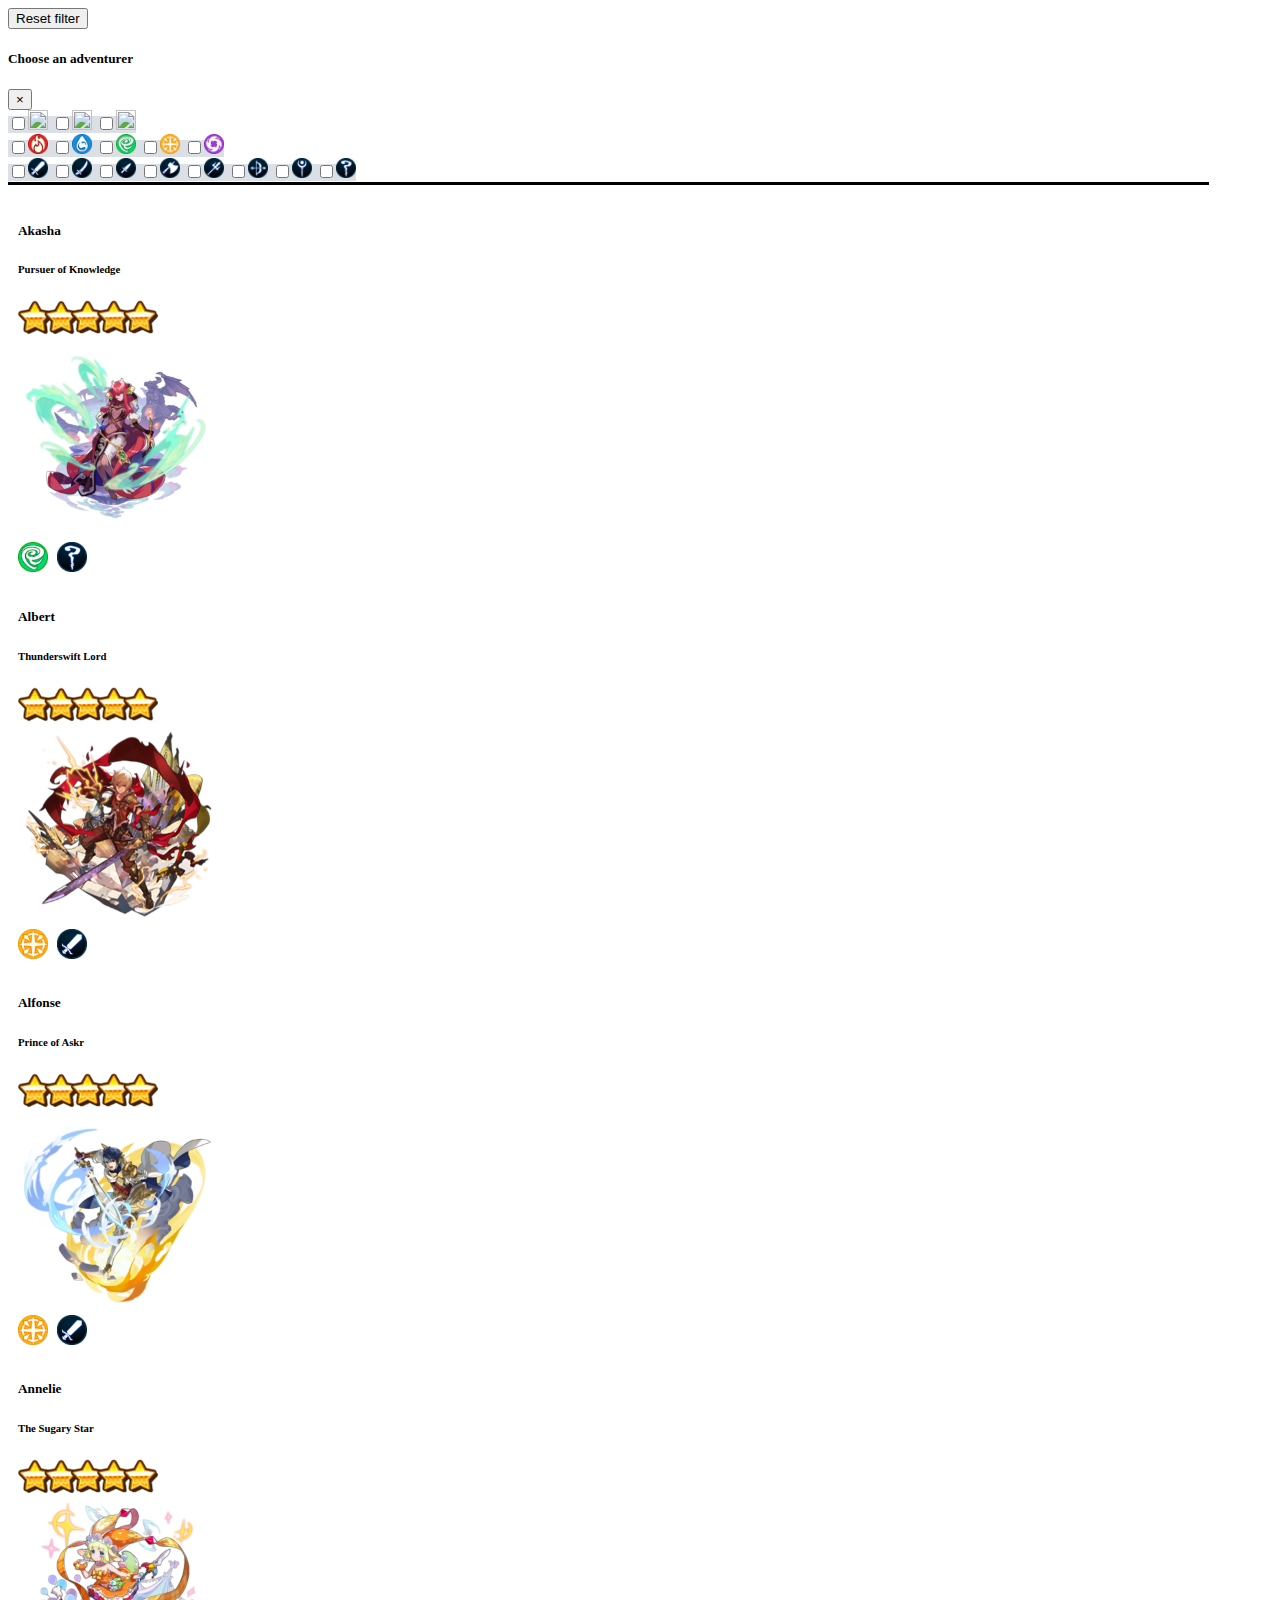
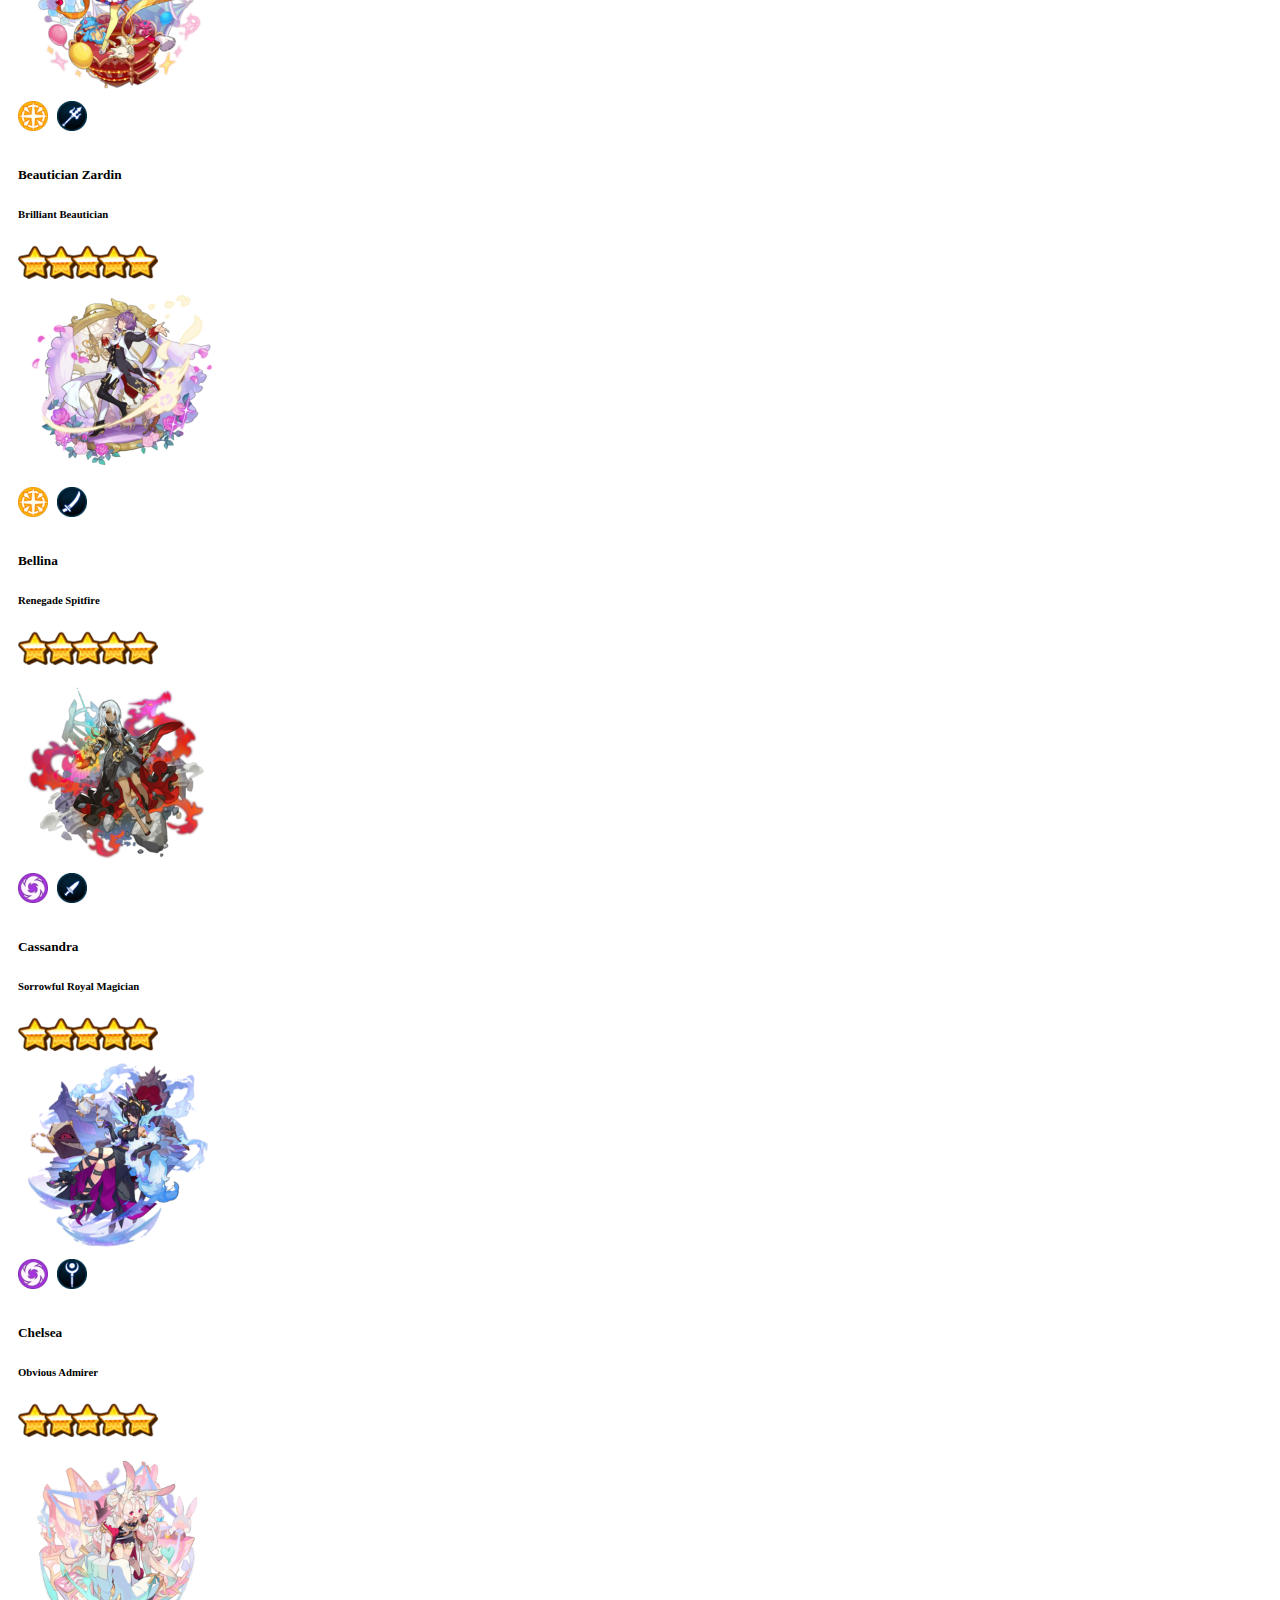
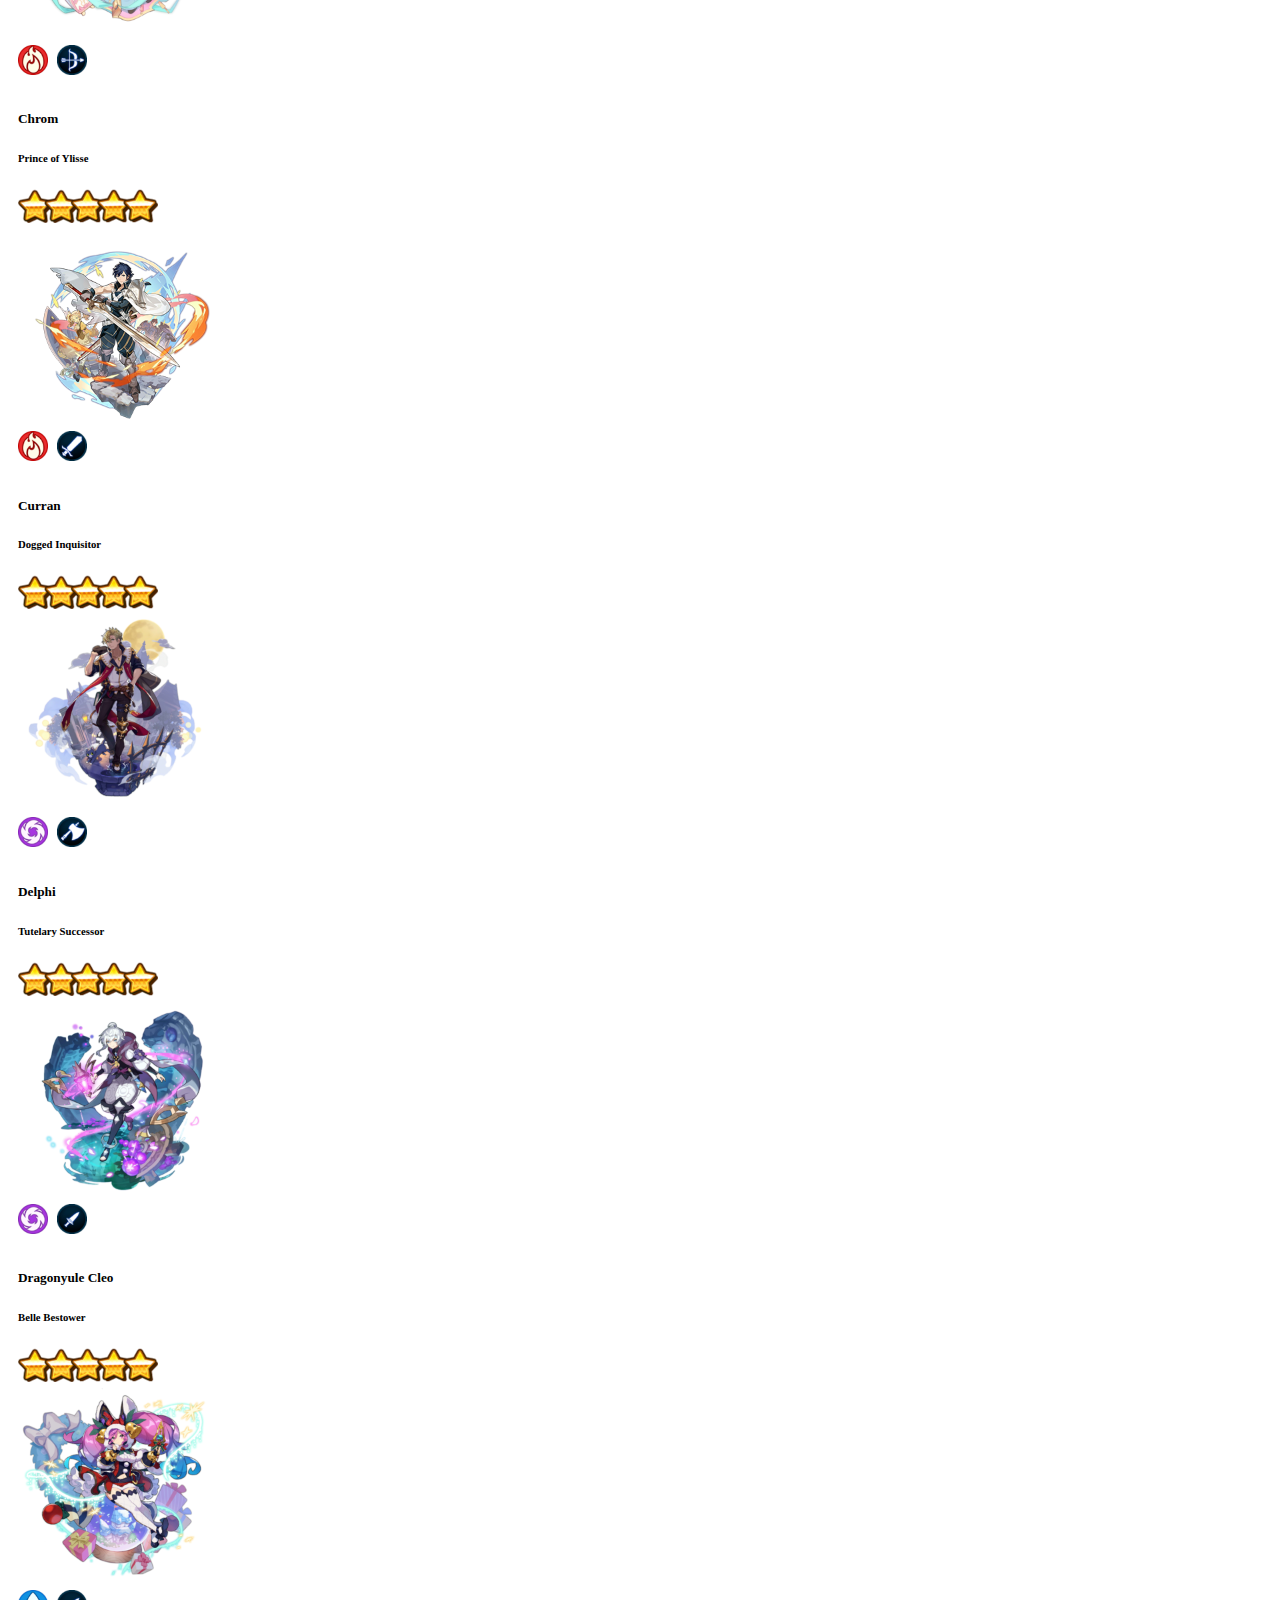
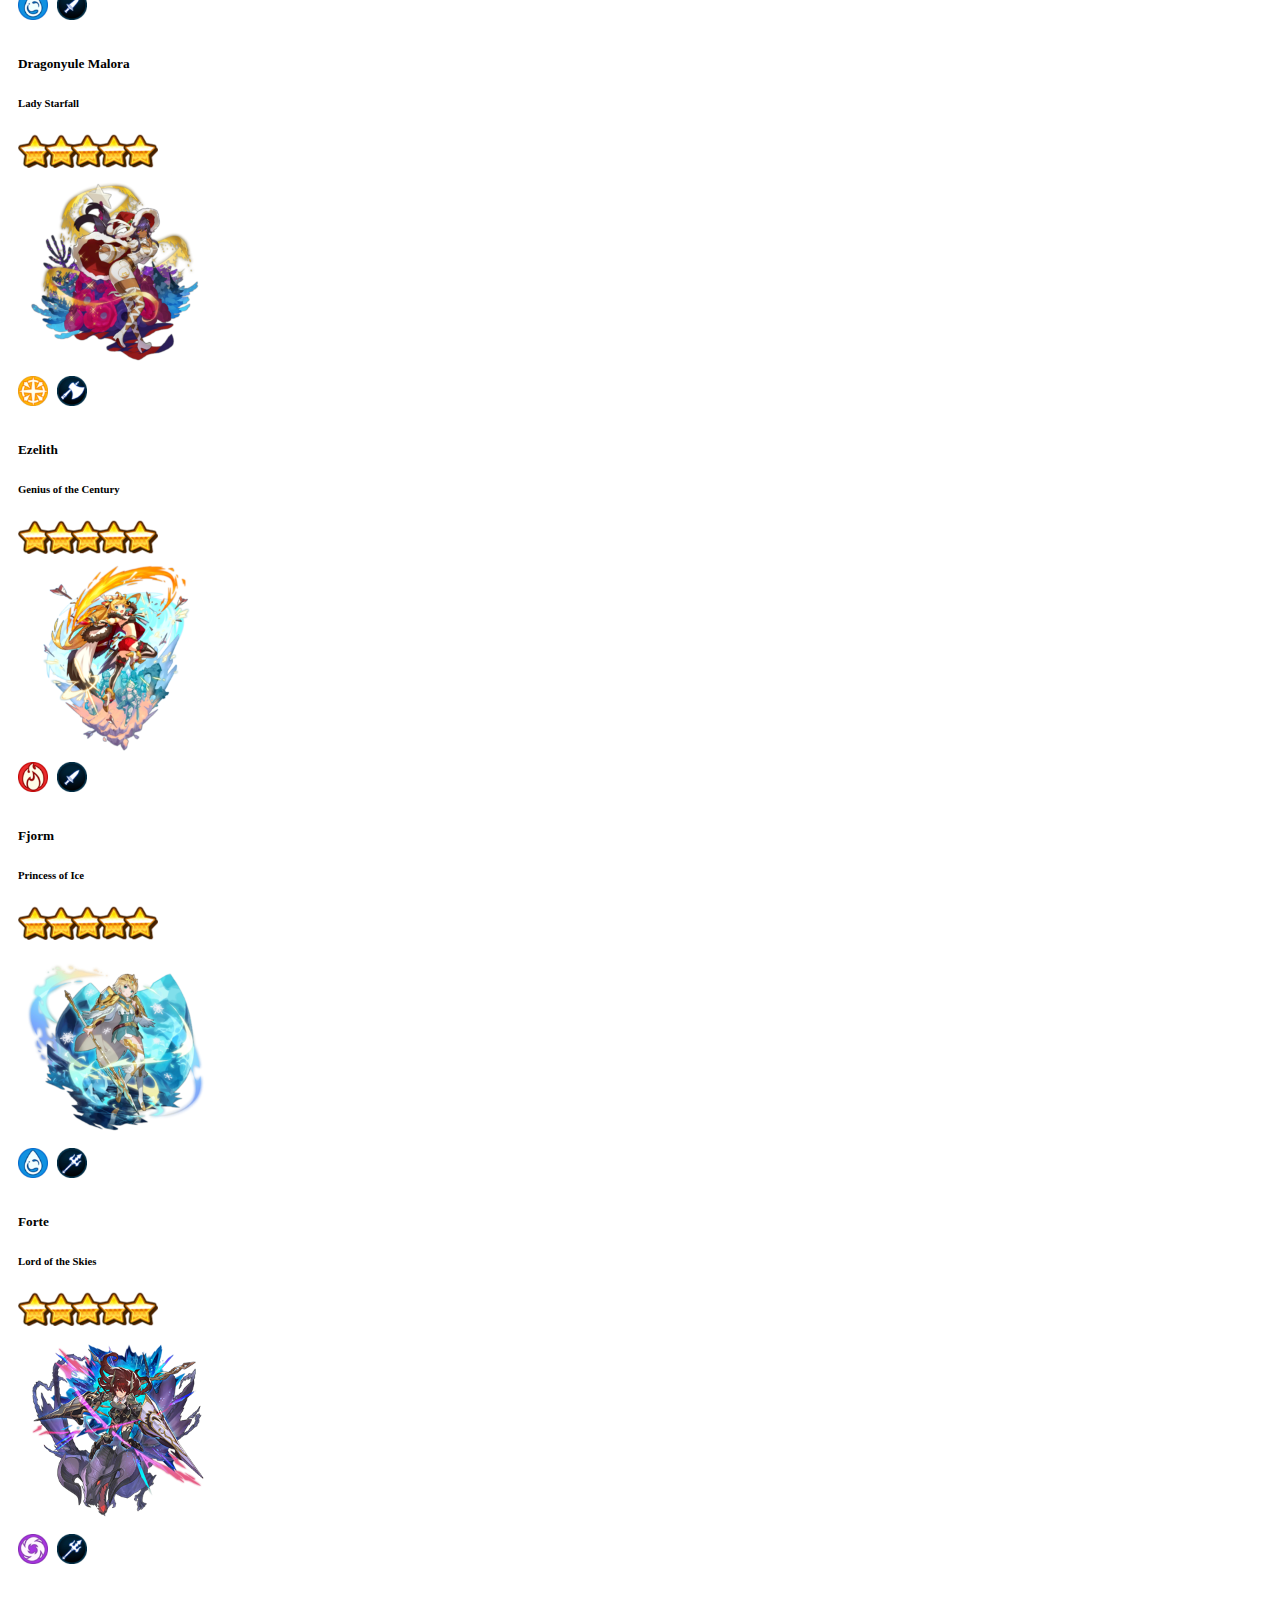
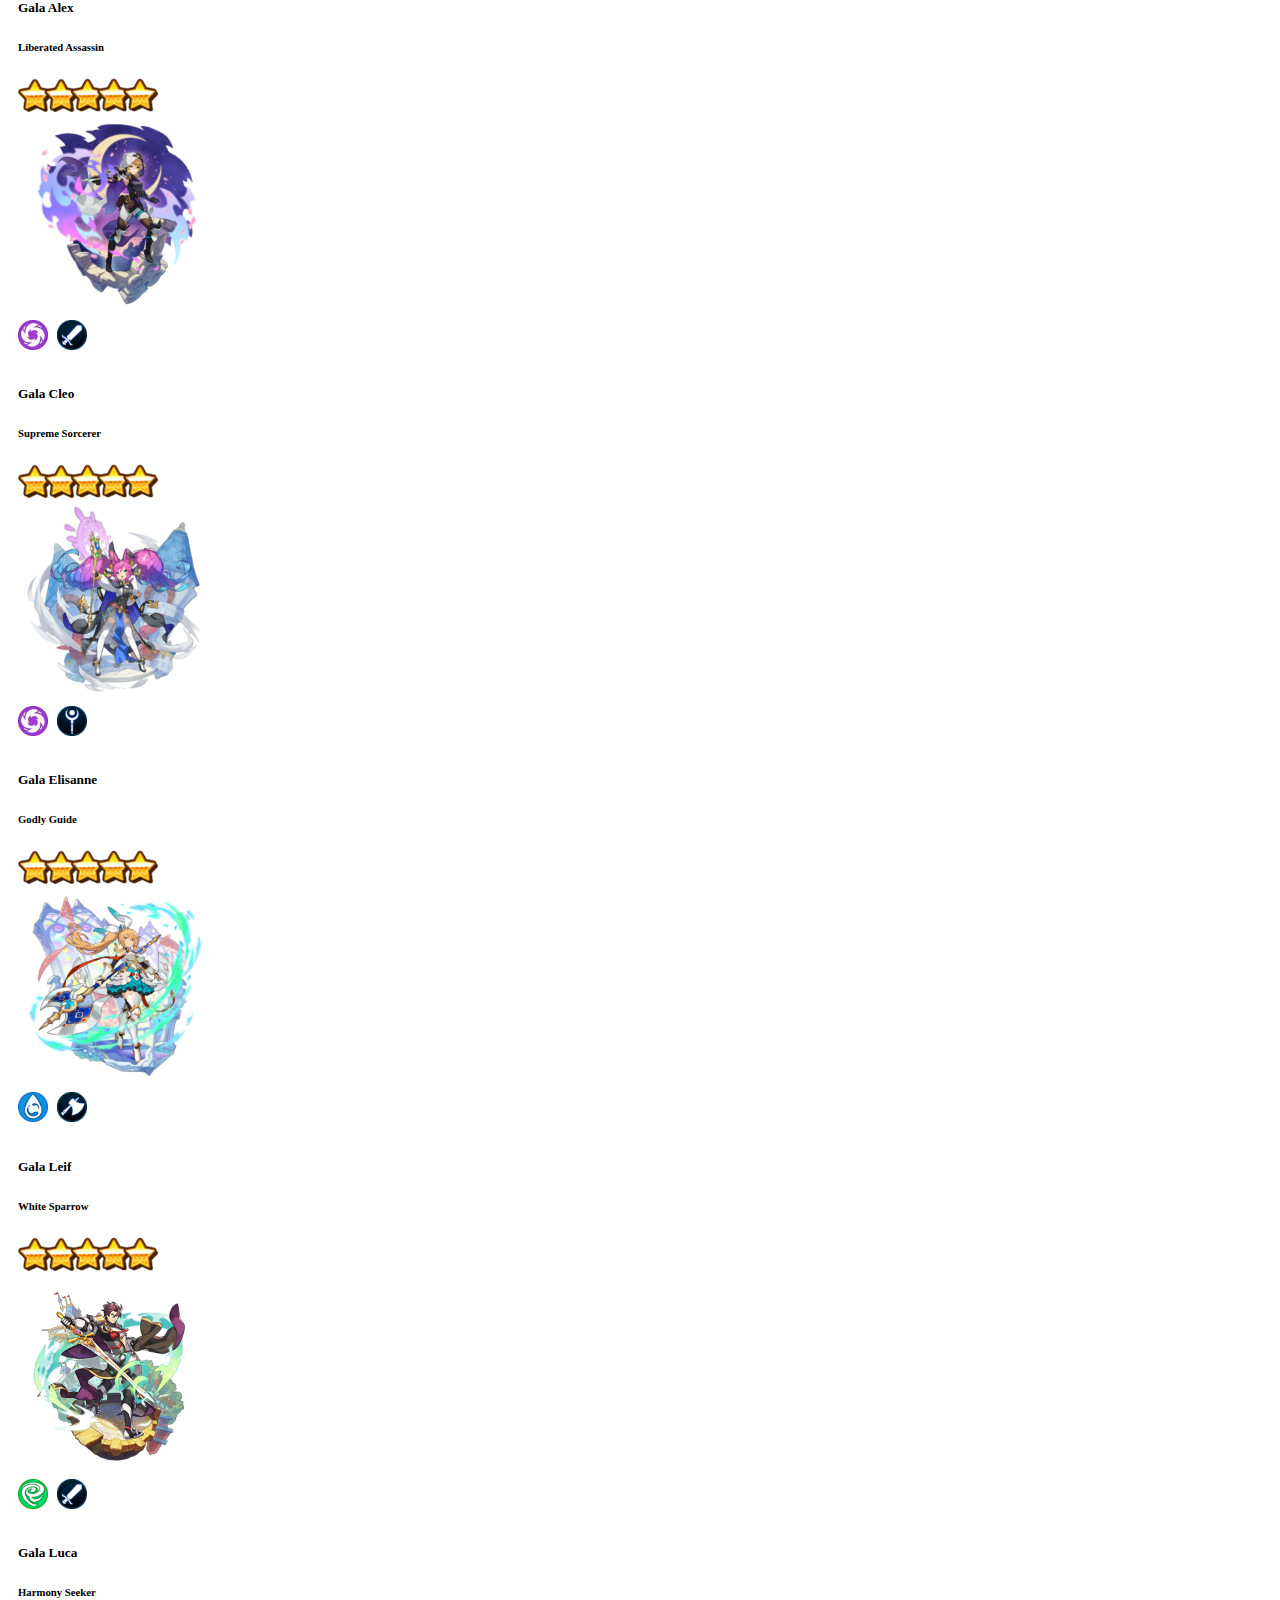
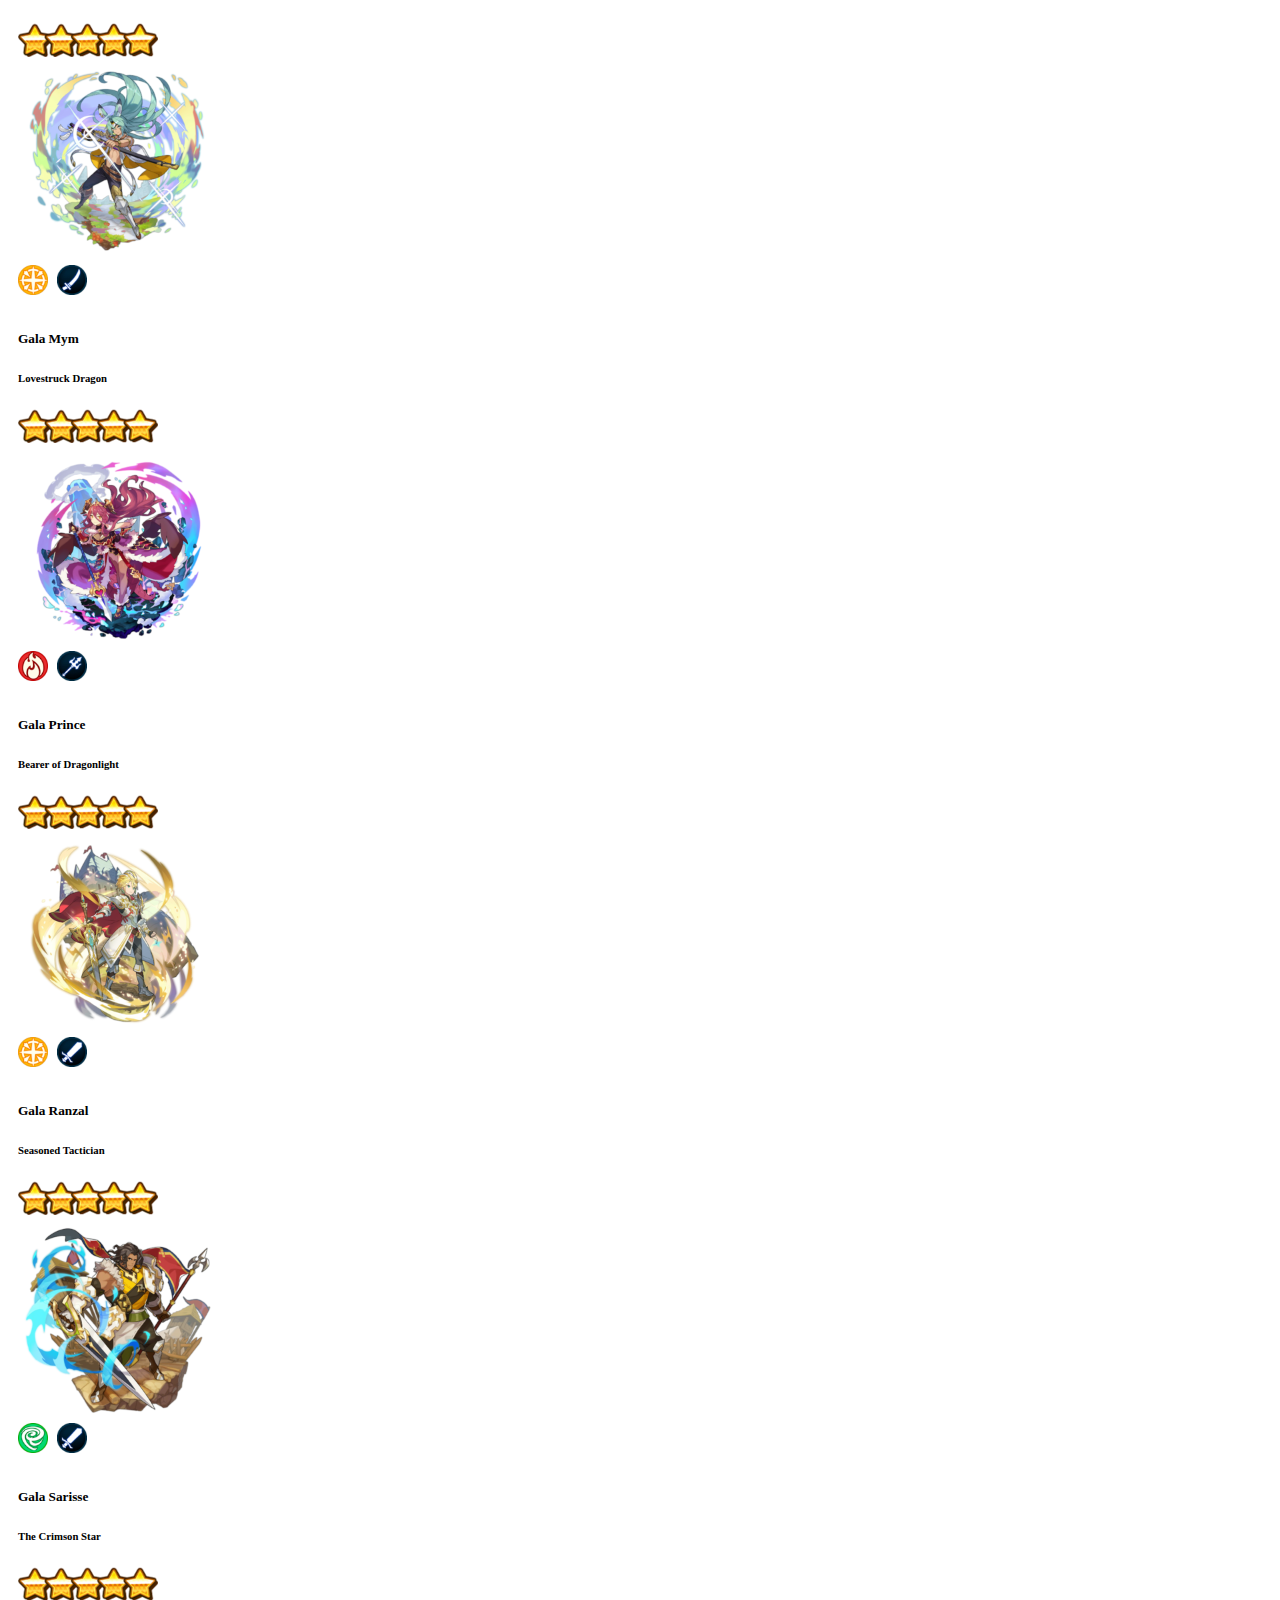
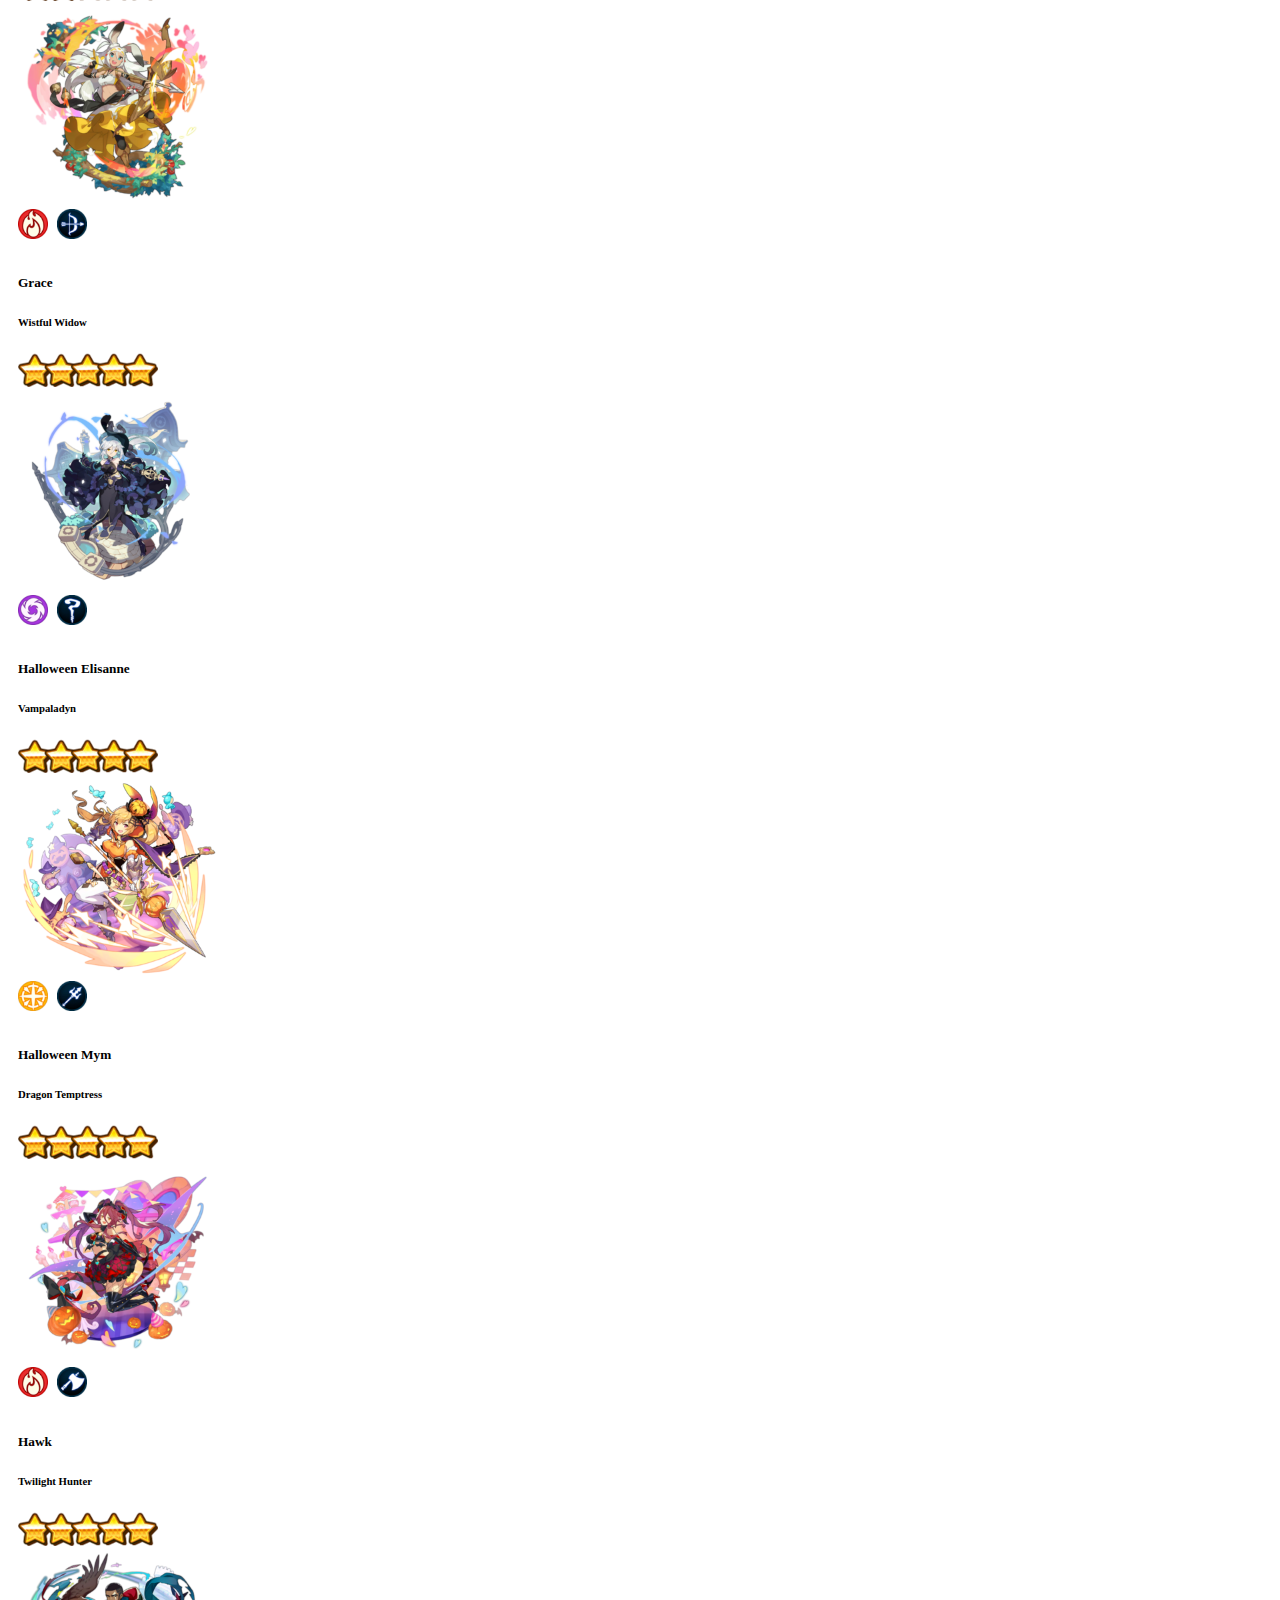
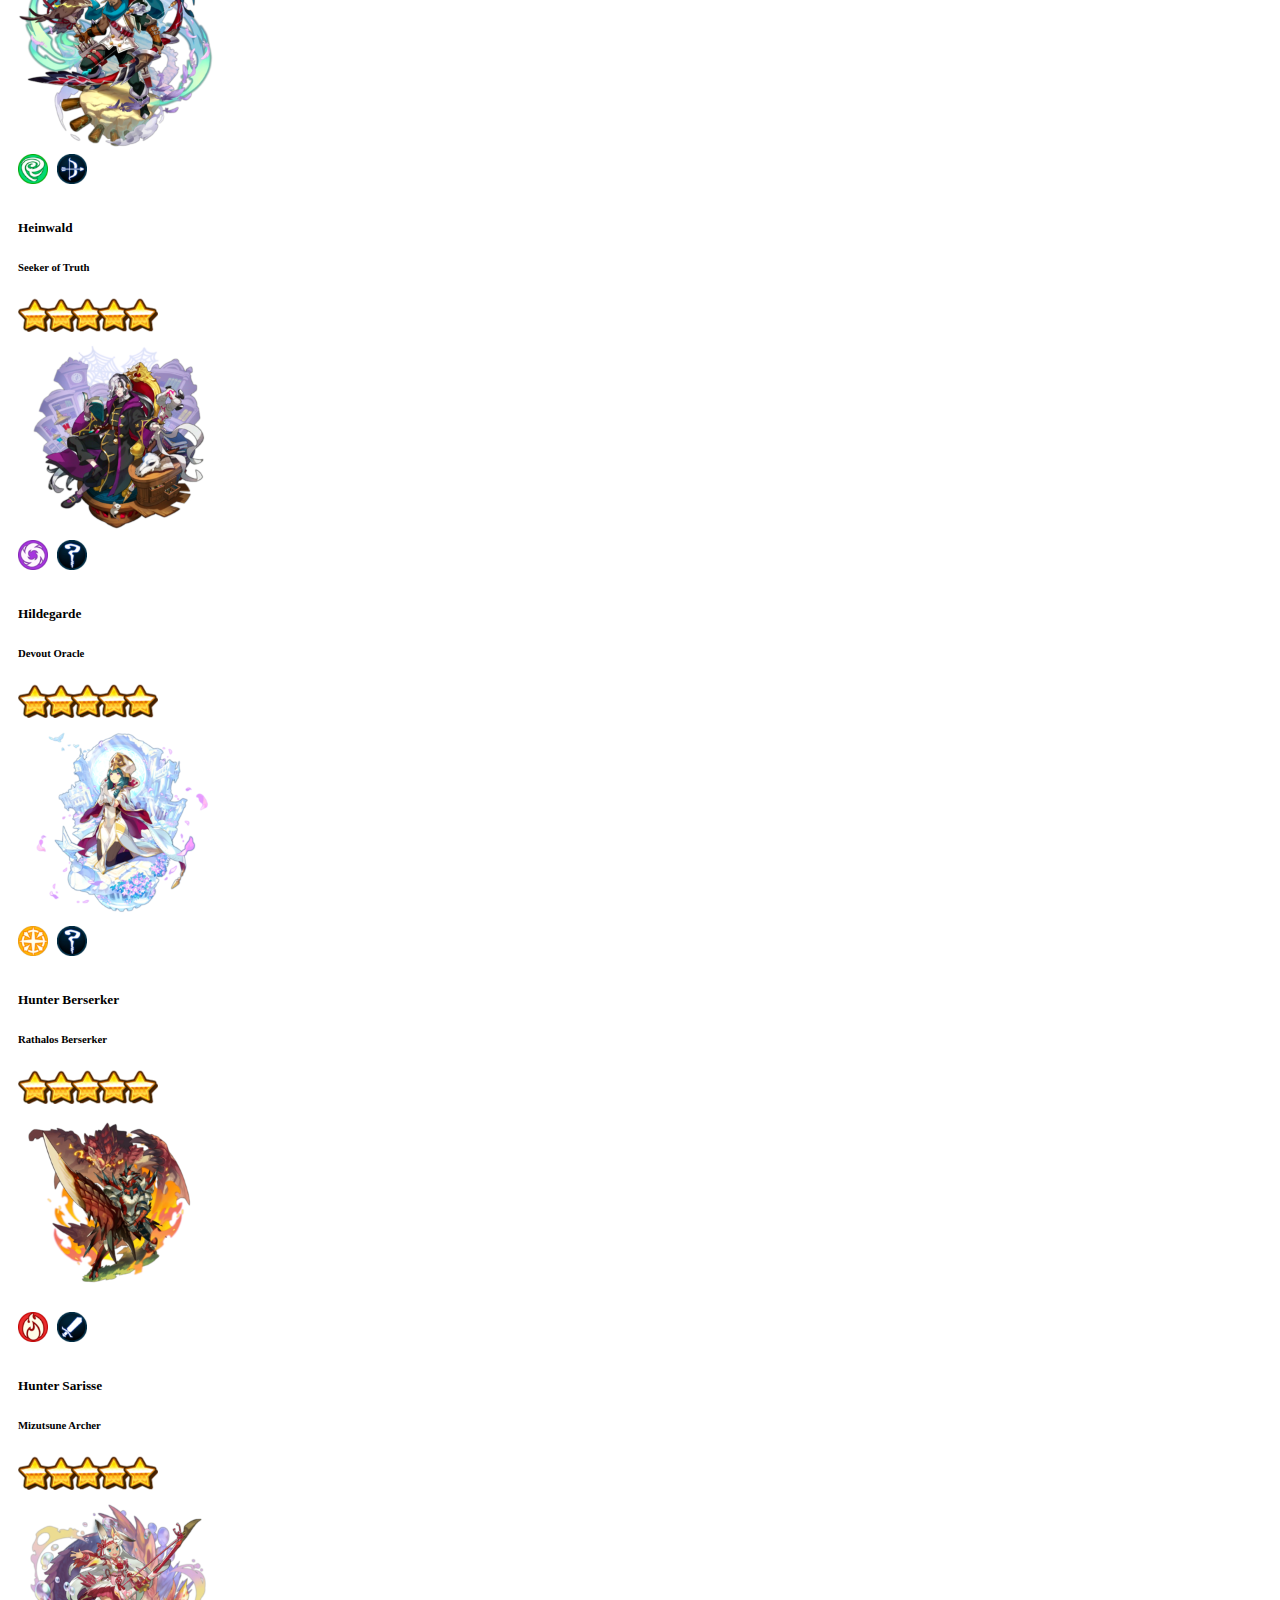
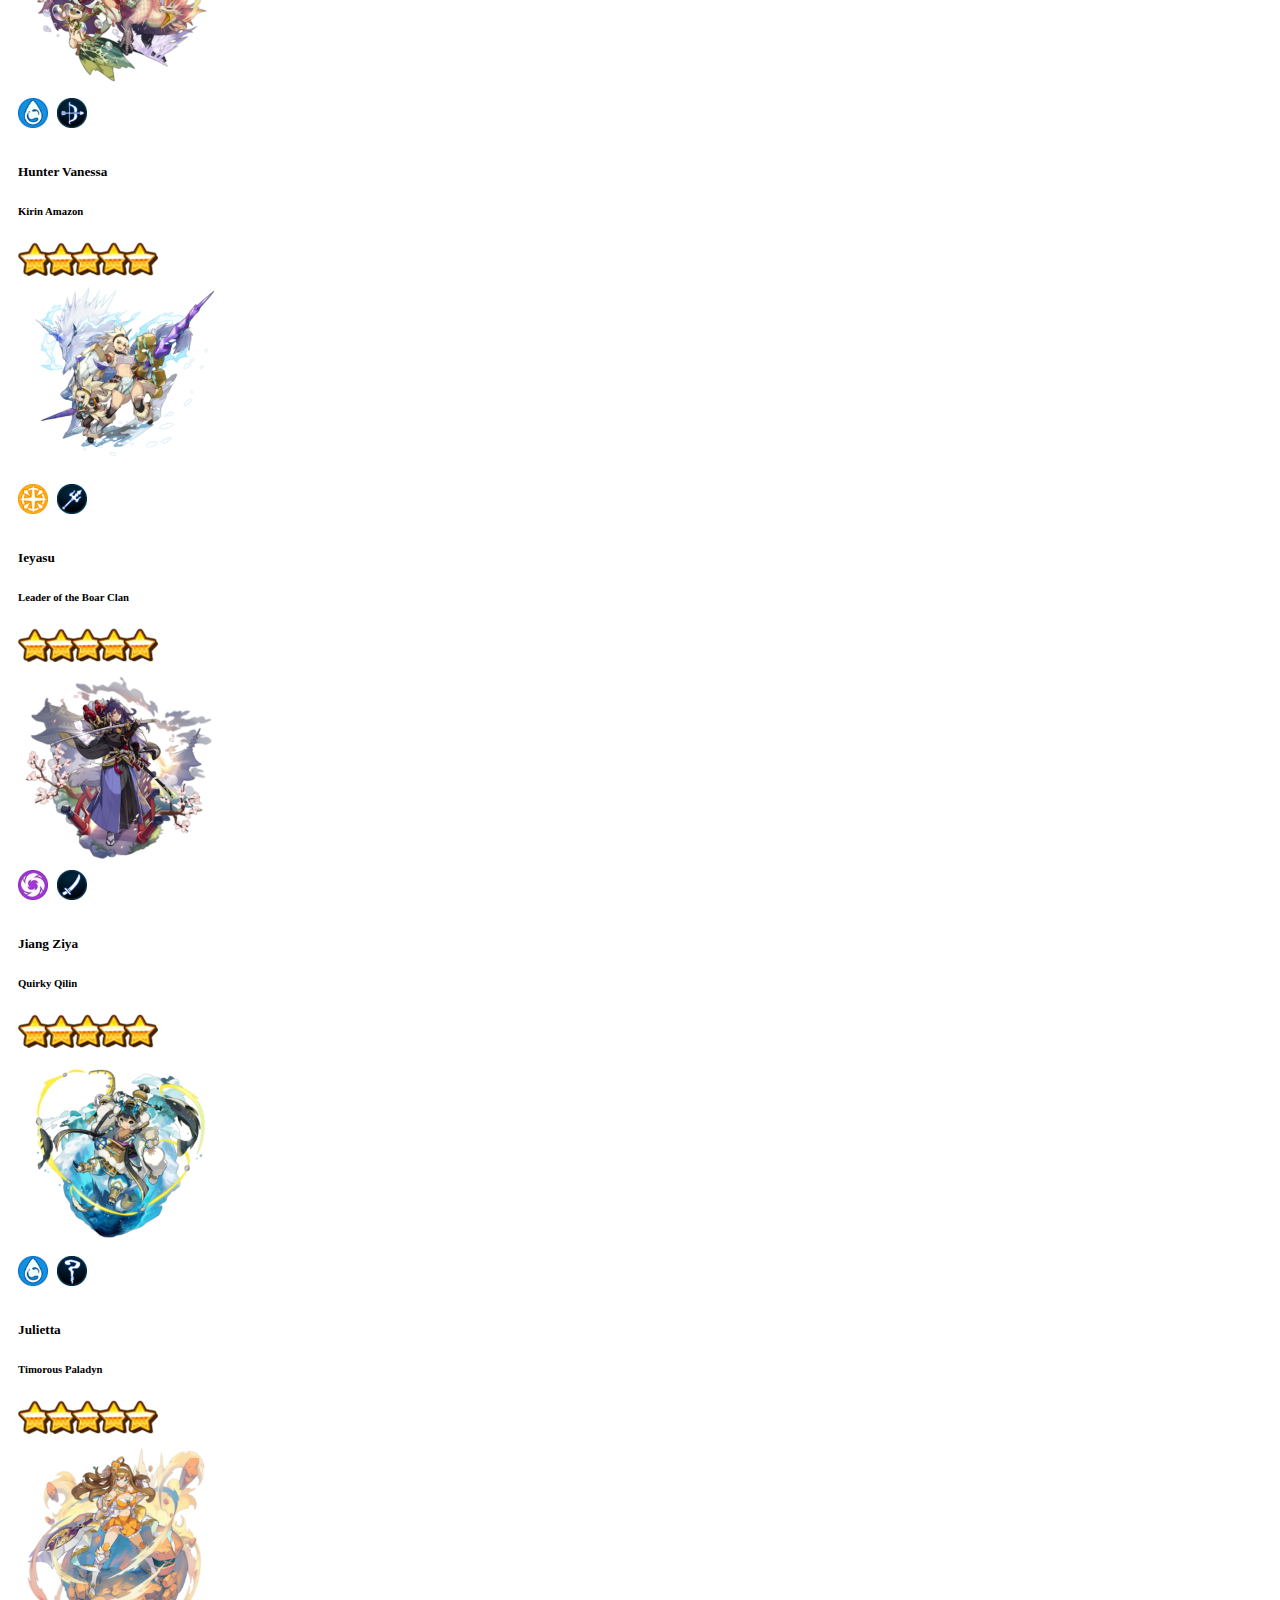
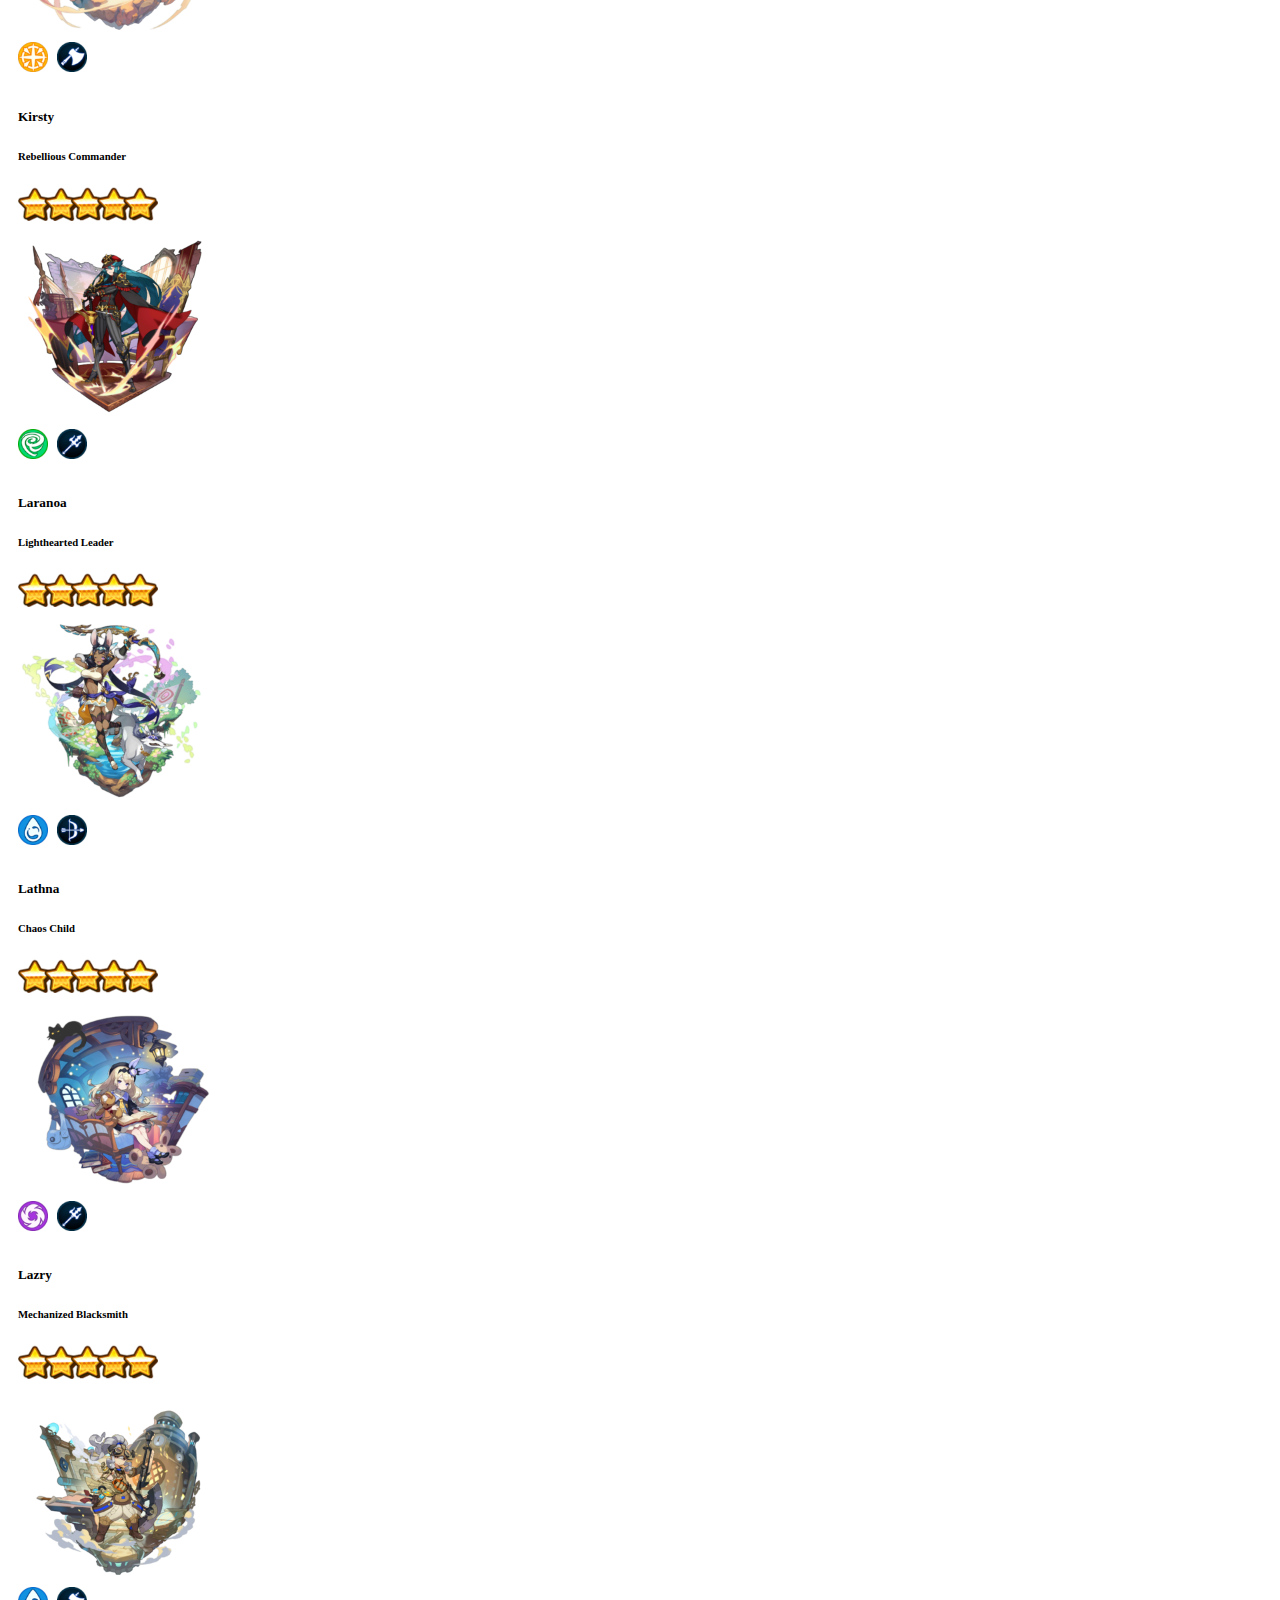
==== commit 34f1a0f6: "minor fix" ====
--- a/index.html
+++ b/index.html
@@ -4,7 +4,7 @@
 <head>
   <meta charset="utf-8">
   <meta name="viewport" content="width=device-width, initial-scale=0.9, shrink-to-fit=no">
-  <link rel="icon" href="/images/favicon.png">
+  <link rel="icon" href="./images/favicon.png">
 
   <title>Dragalia Lost 3D Models</title>
 
@@ -278,7 +278,7 @@
       const label = document.createElement('label');
       label.className = "btn btn-light border-dark";
       label.innerHTML = `
-        <input type="checkbox" name="${ key }" data="${ value }" autocomplete="off" value="off"><img src="images/${ key }_${ value }.png" class="filterIcon">
+        <input type="checkbox" name="${ key }" data="${ value }" autocomplete="off" value="off"><img src="images/filter/${ key }_${ value }.png" class="filterIcon">
       `;
 
       return label;
--- a/css/styles.css
+++ b/css/styles.css
@@ -41,6 +41,10 @@
 #card_list .card:hover {
   -webkit-box-shadow: 0px 0px 3px 1px #000000;
           box-shadow: 0px 0px 3px 1px #000000;
+}
+
+#card_list .cardImg_r {
+  margin: auto;
 }
 
 #card_list .card-img-top {
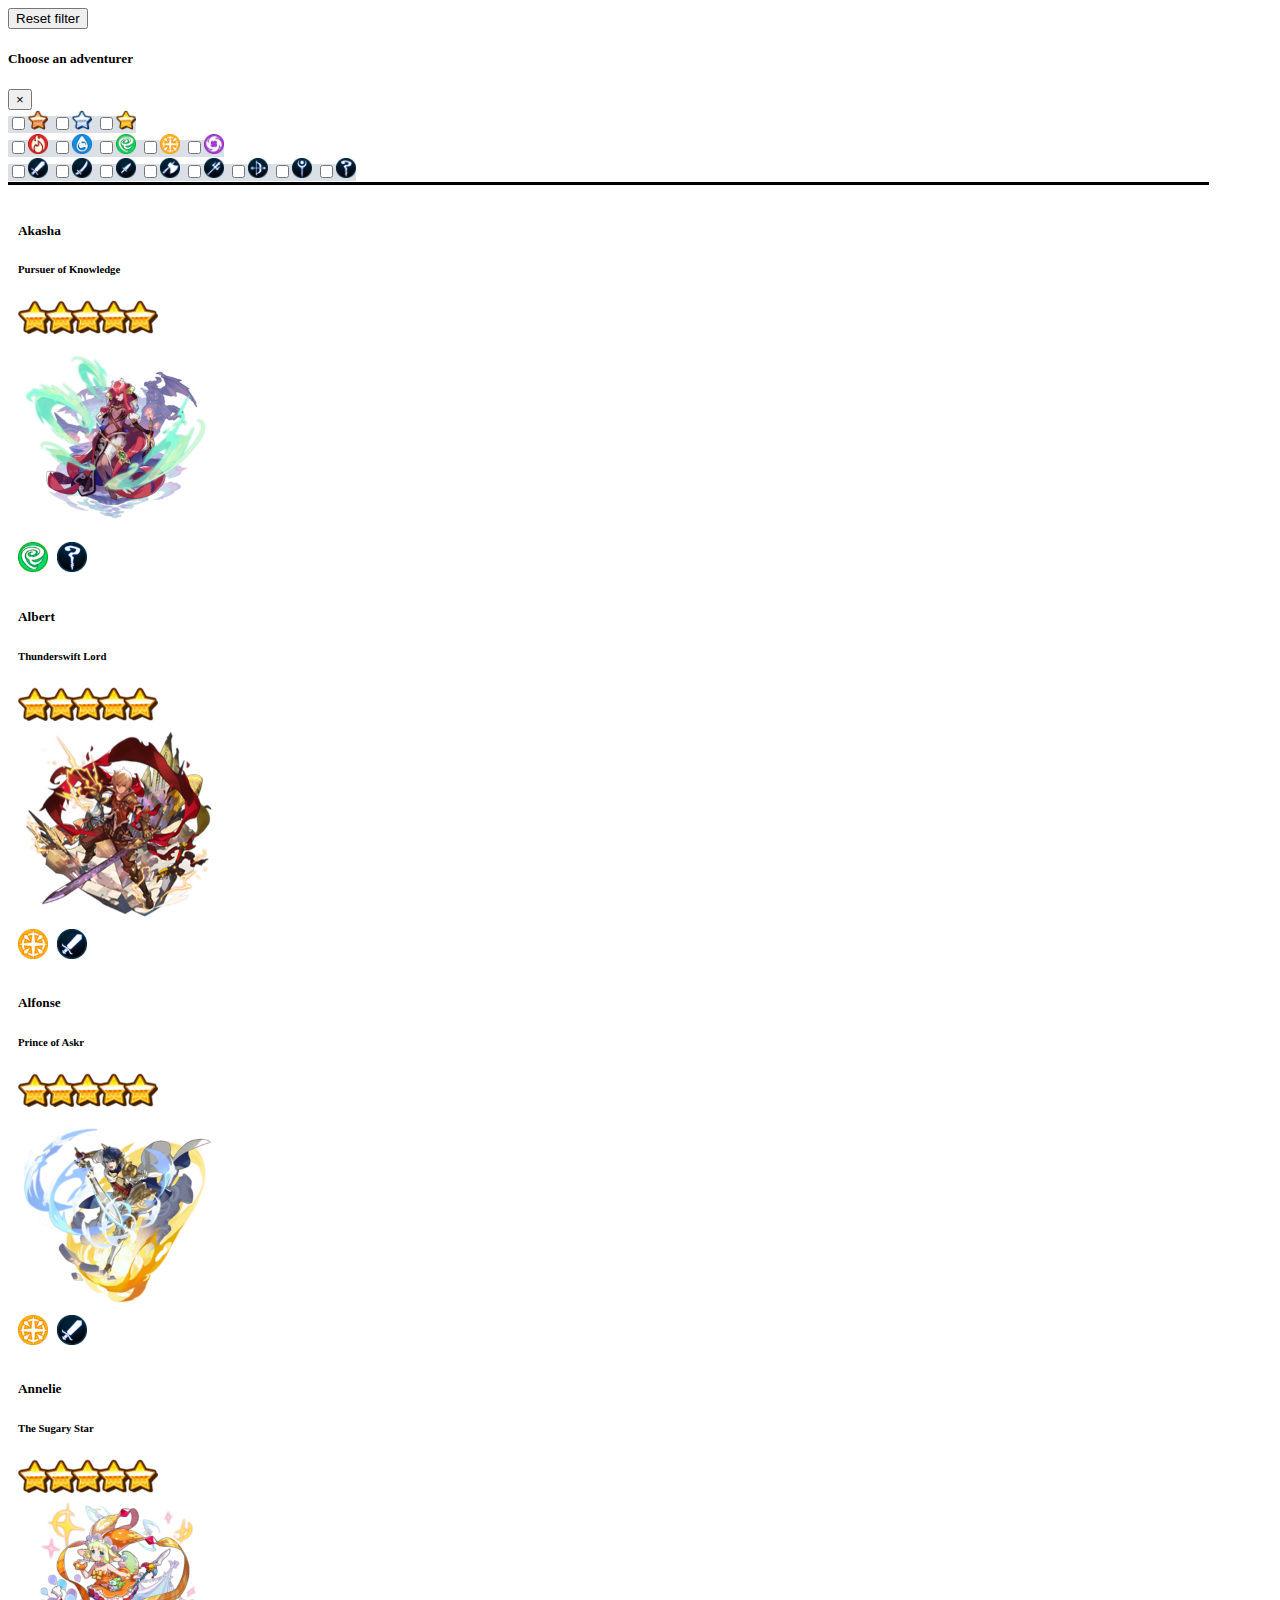
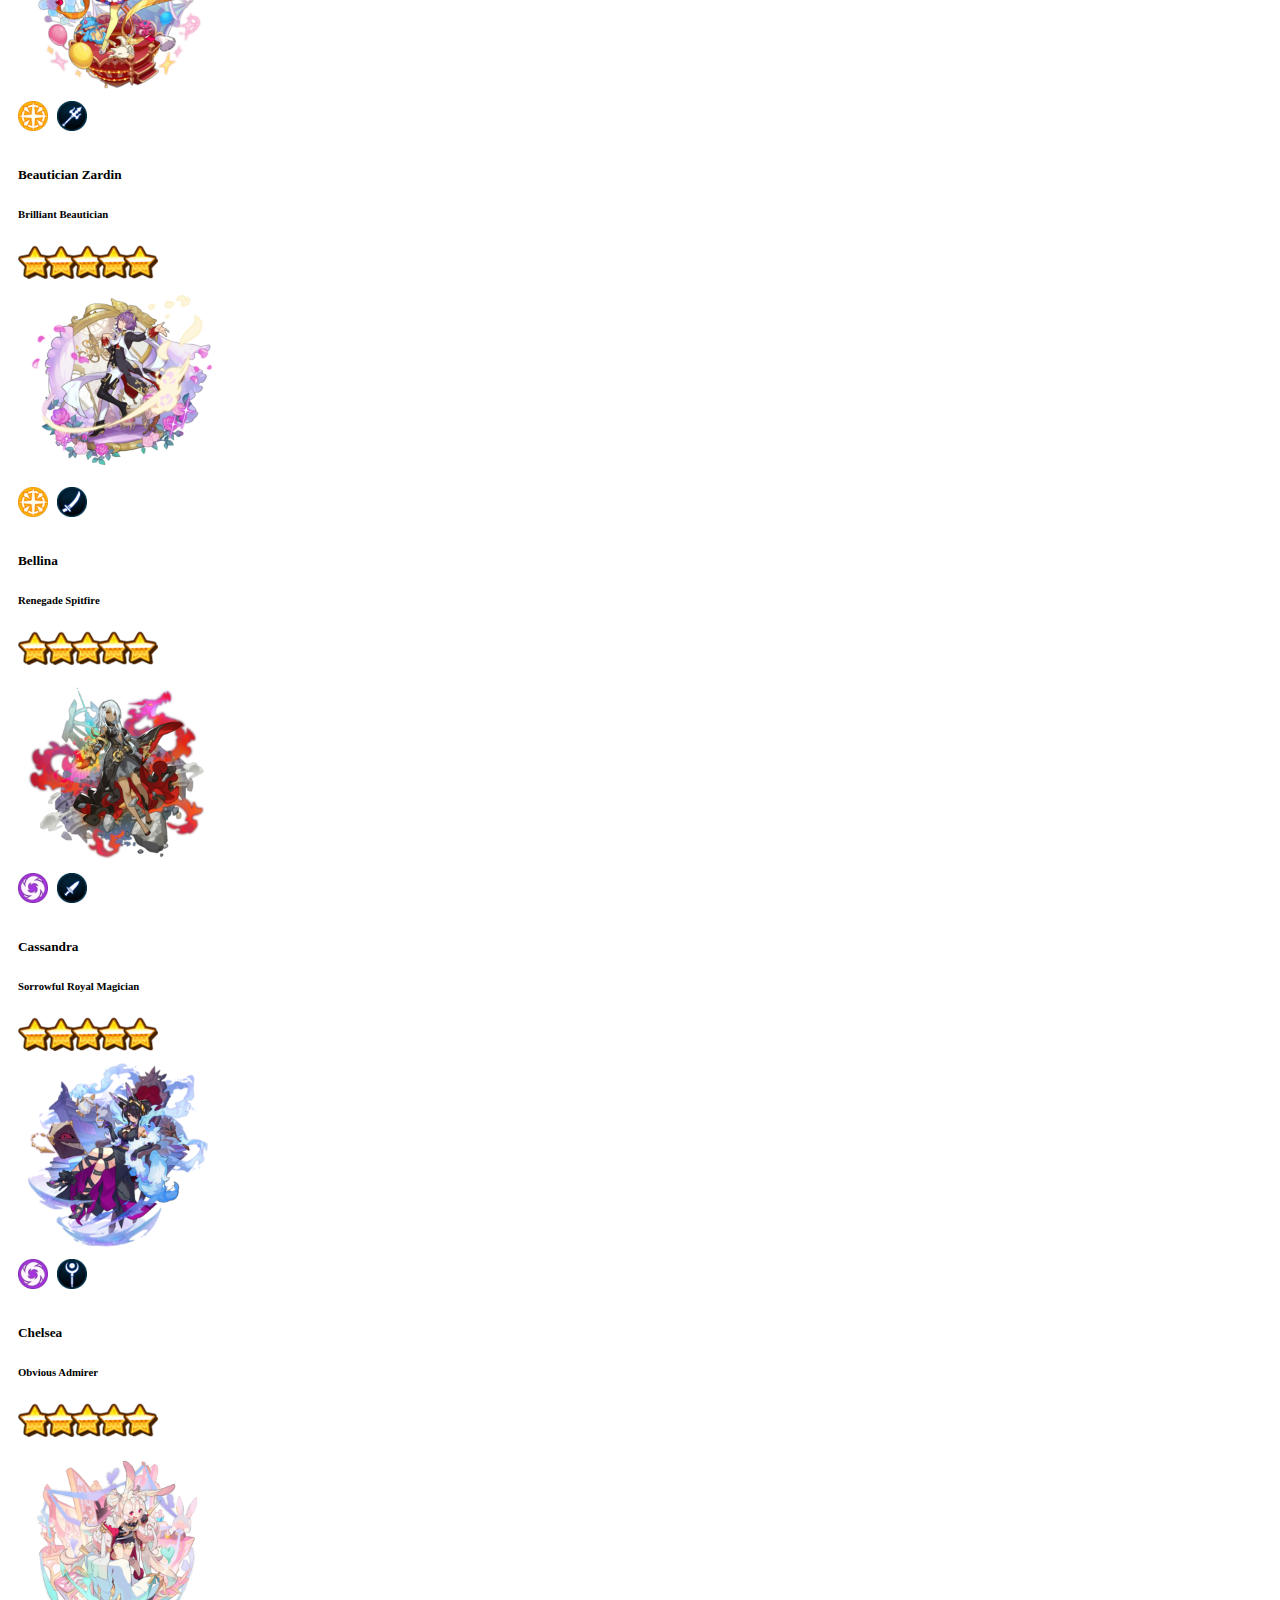
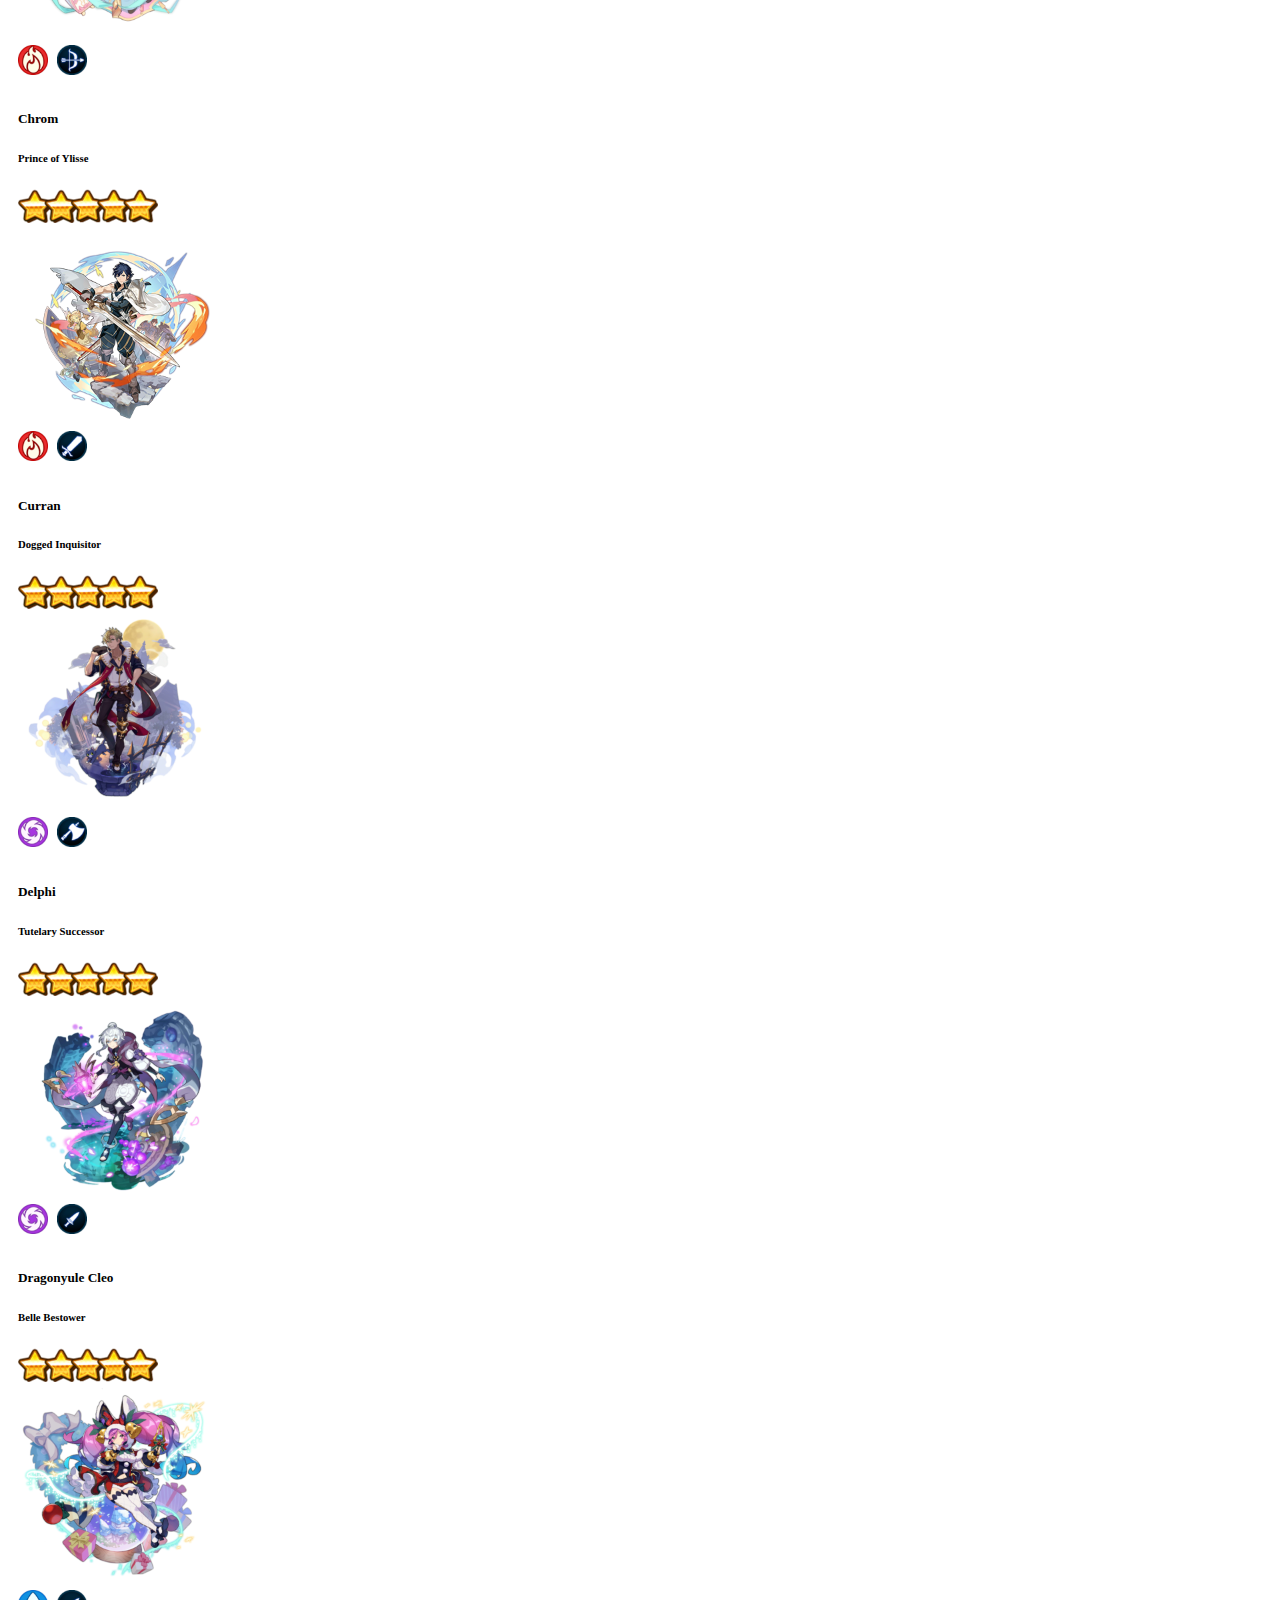
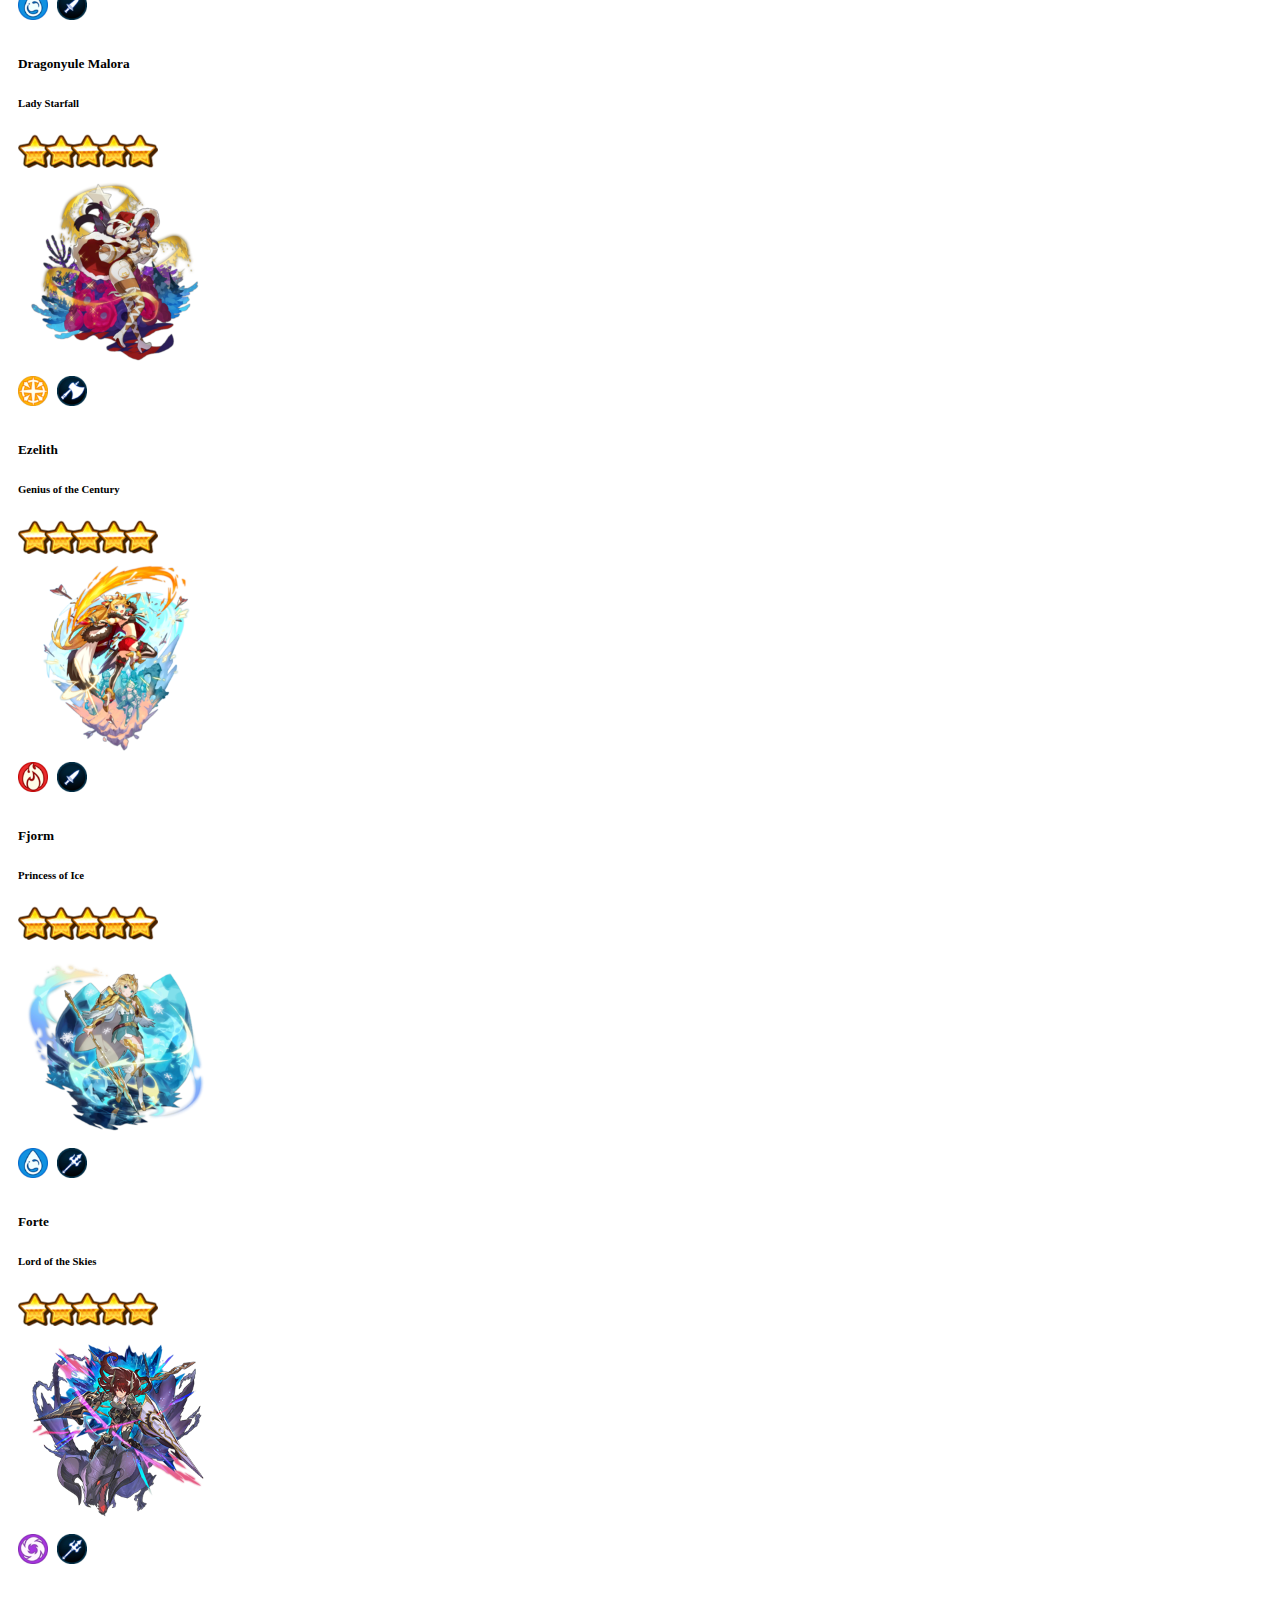
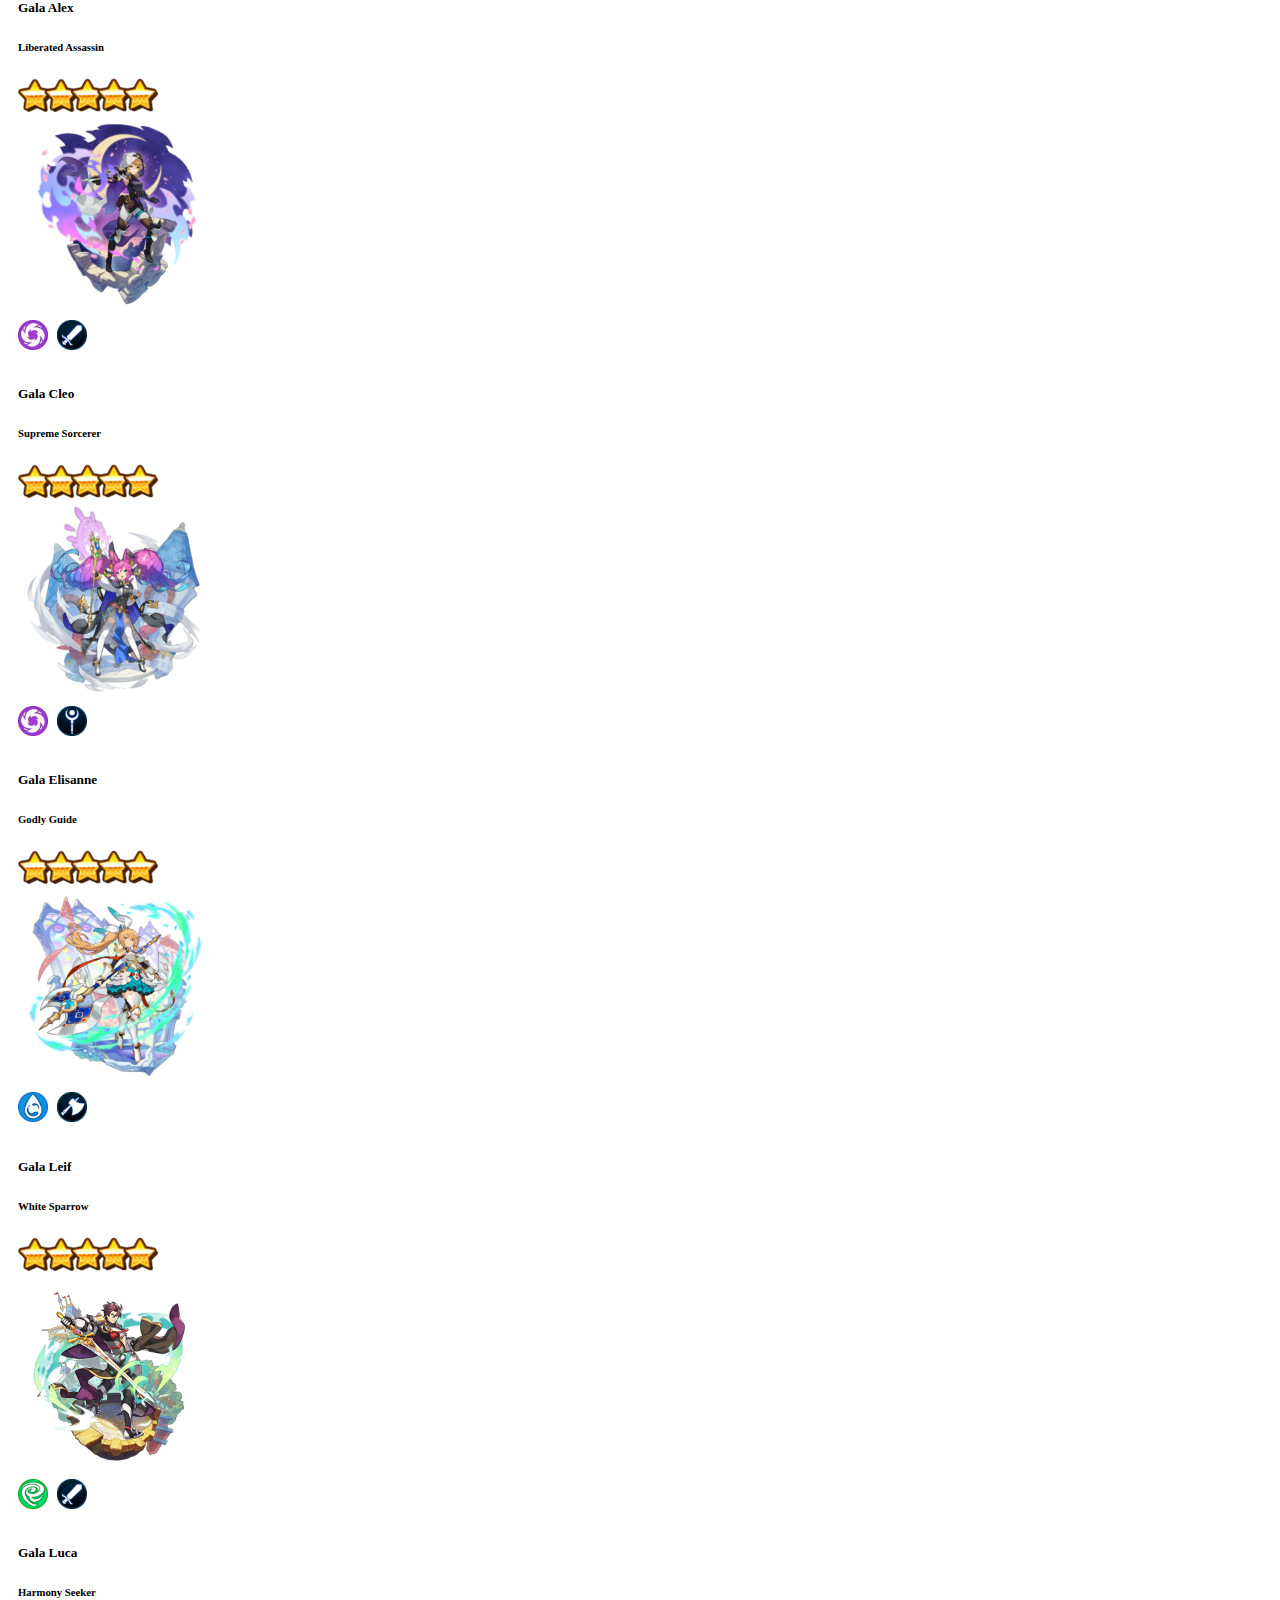
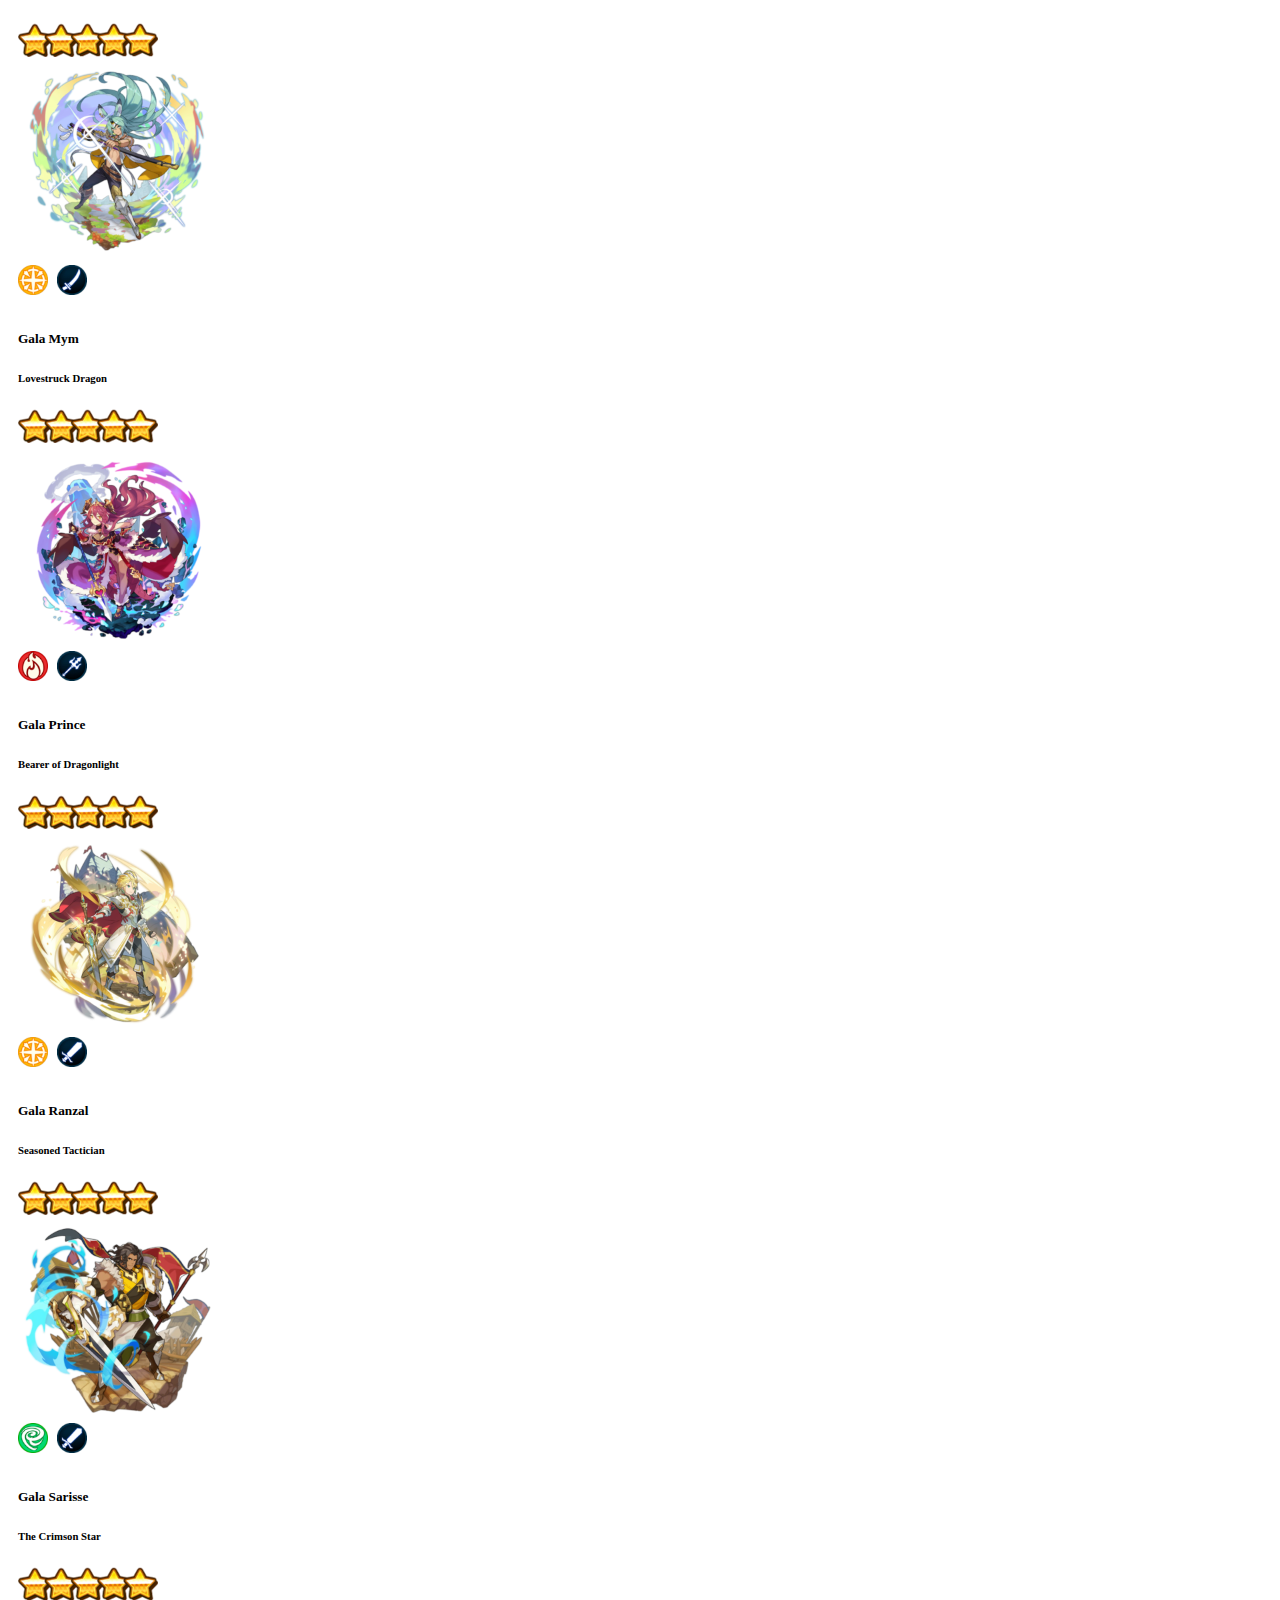
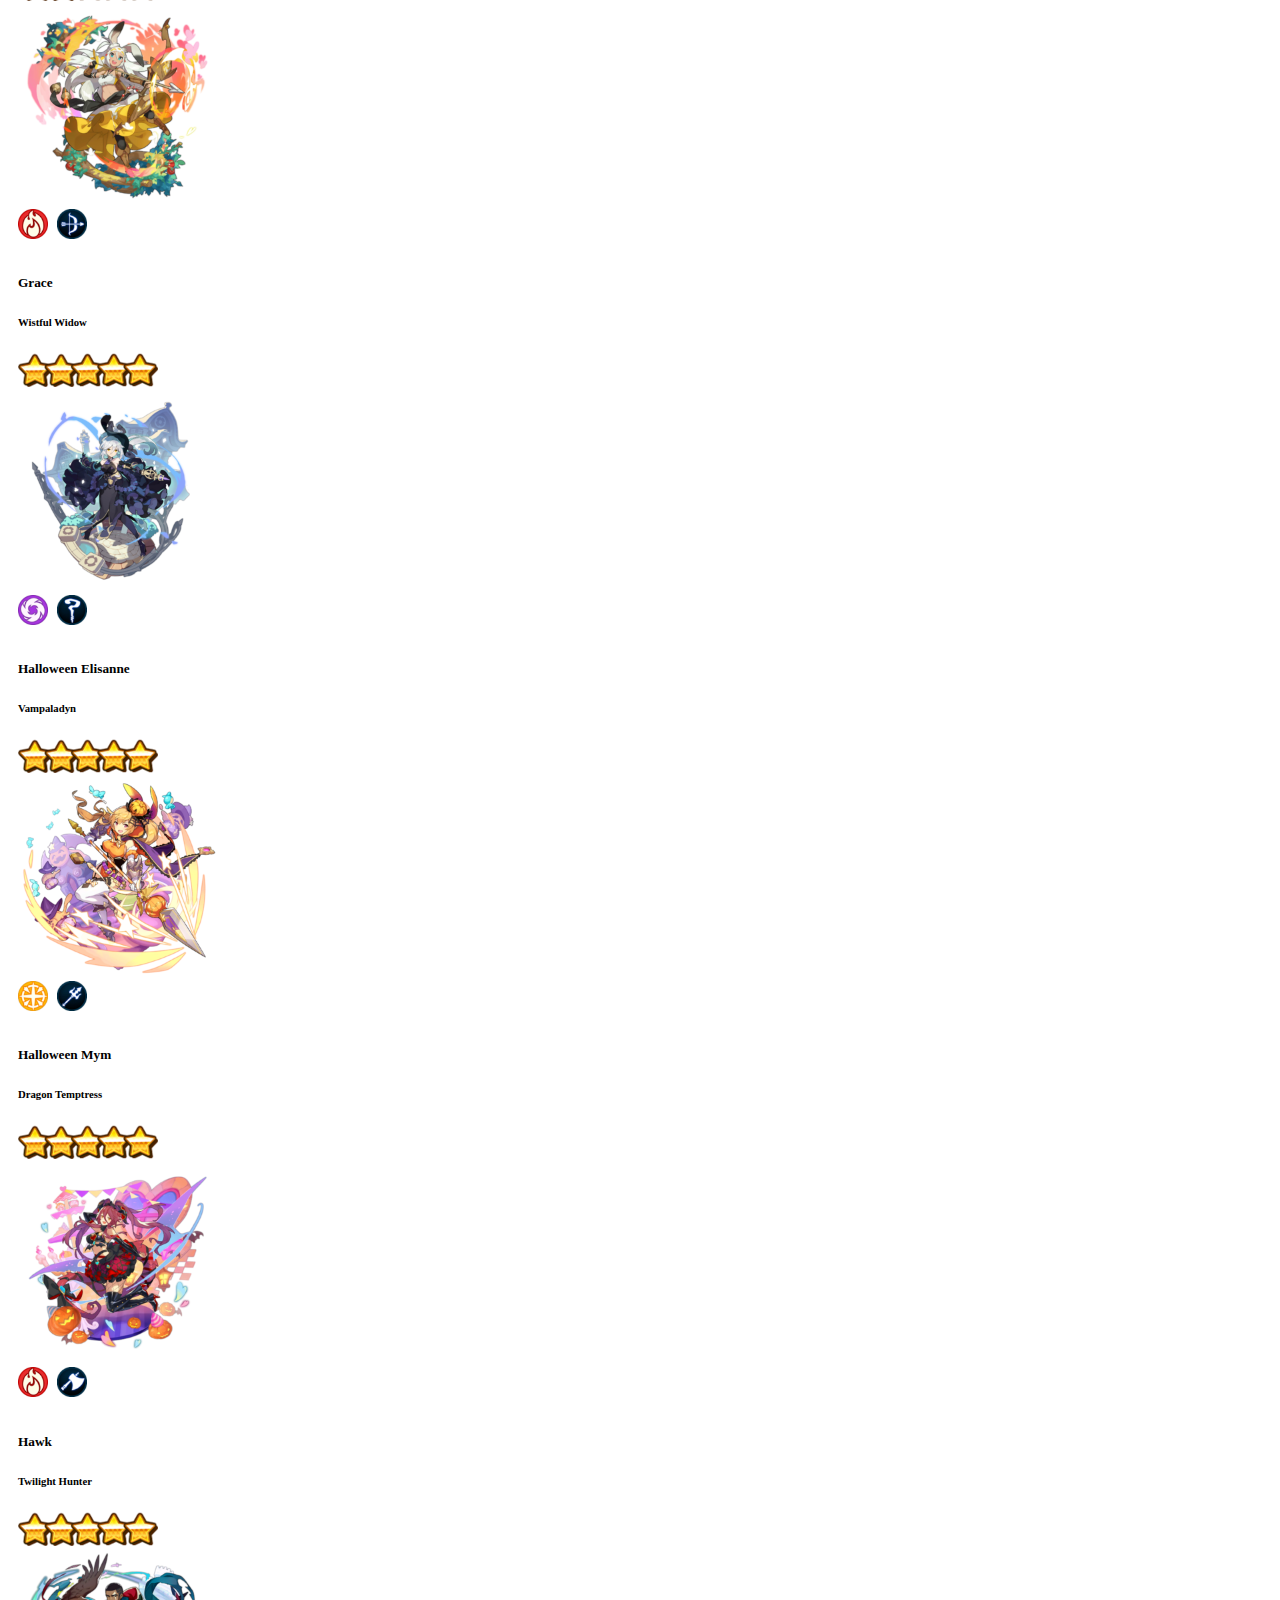
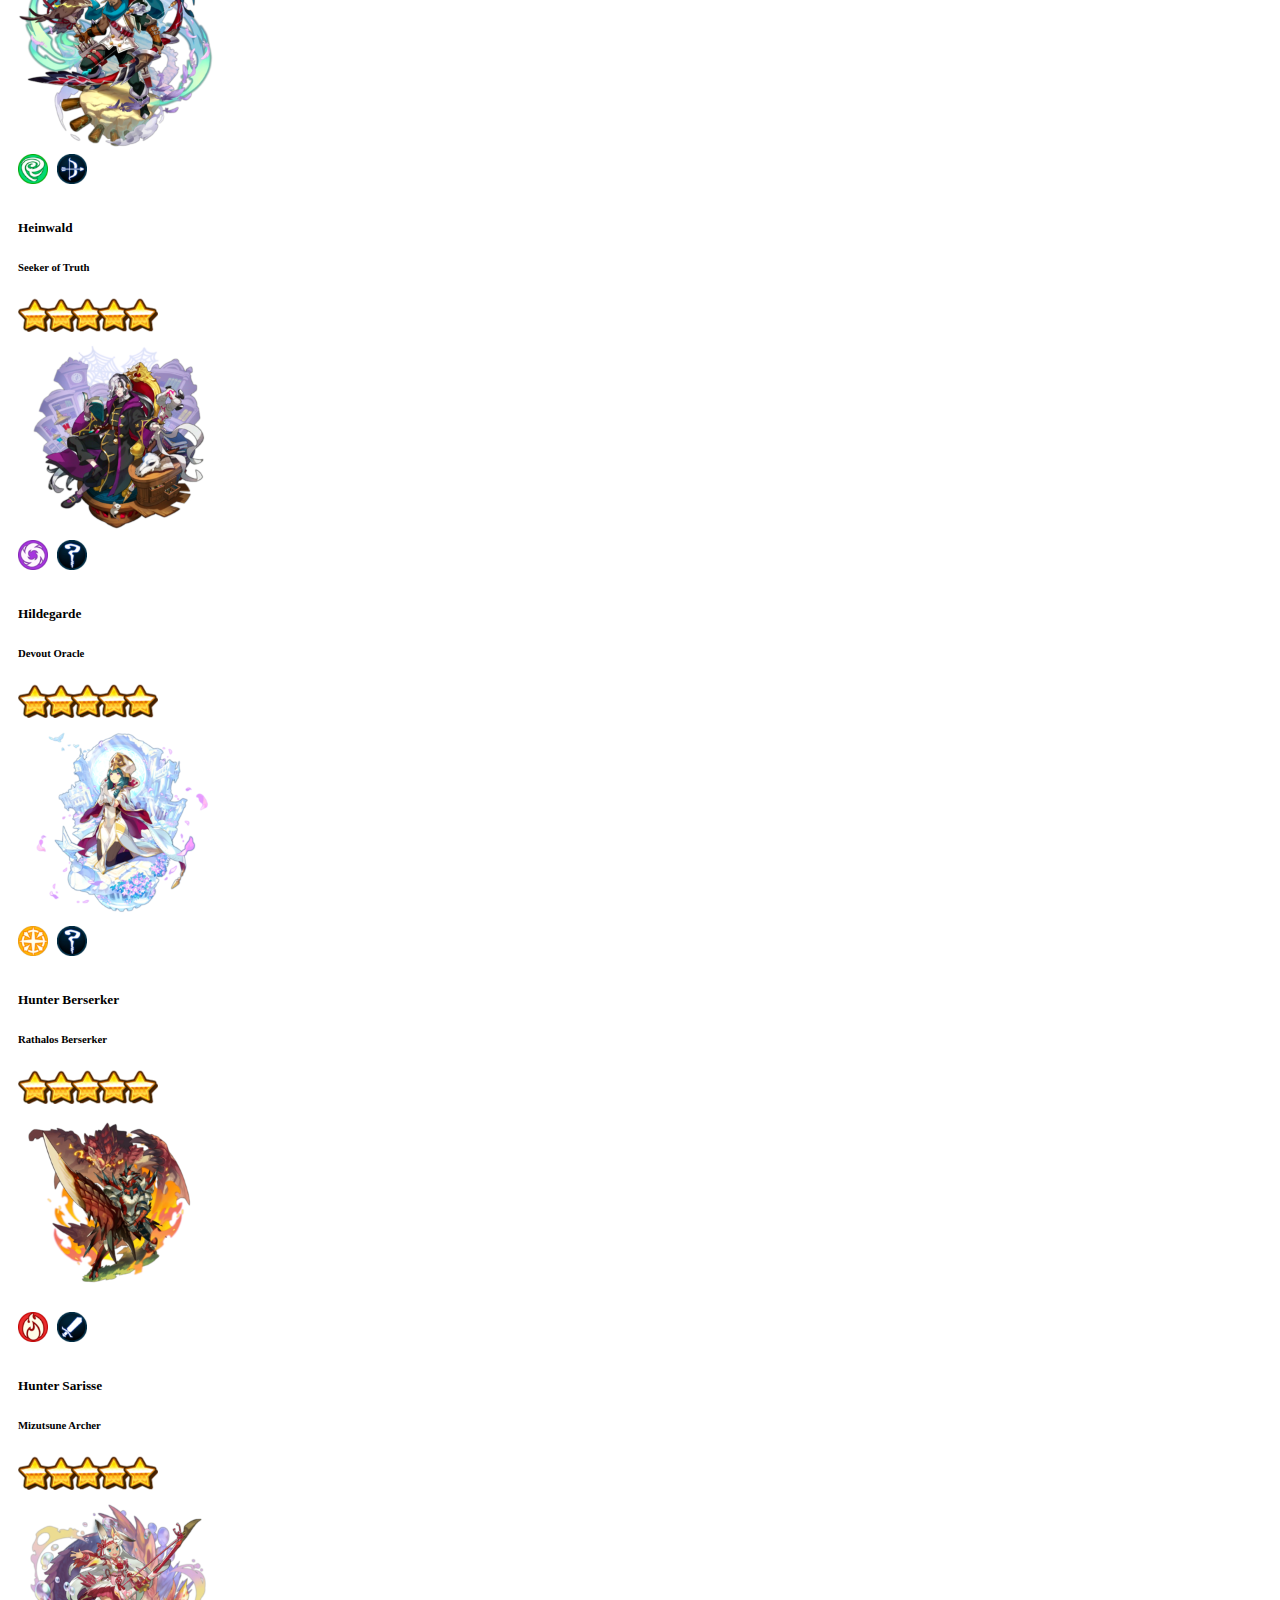
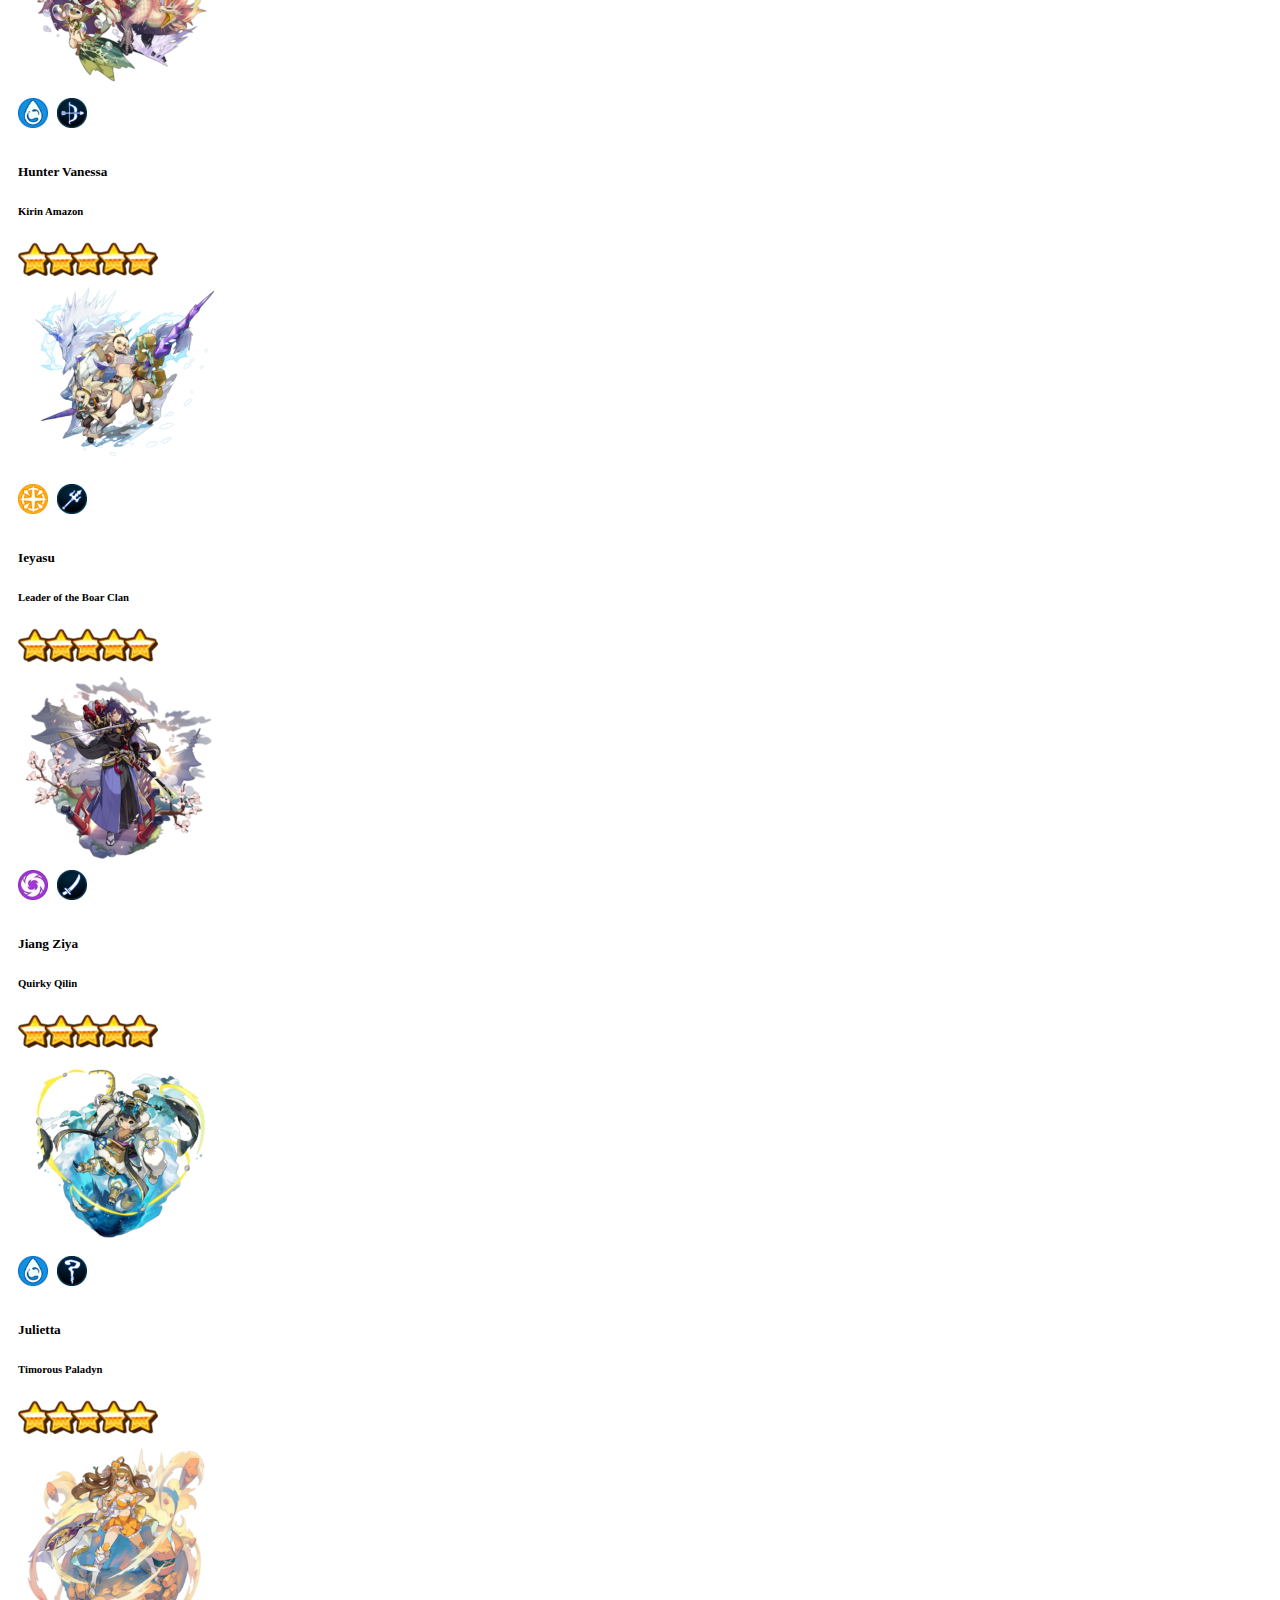
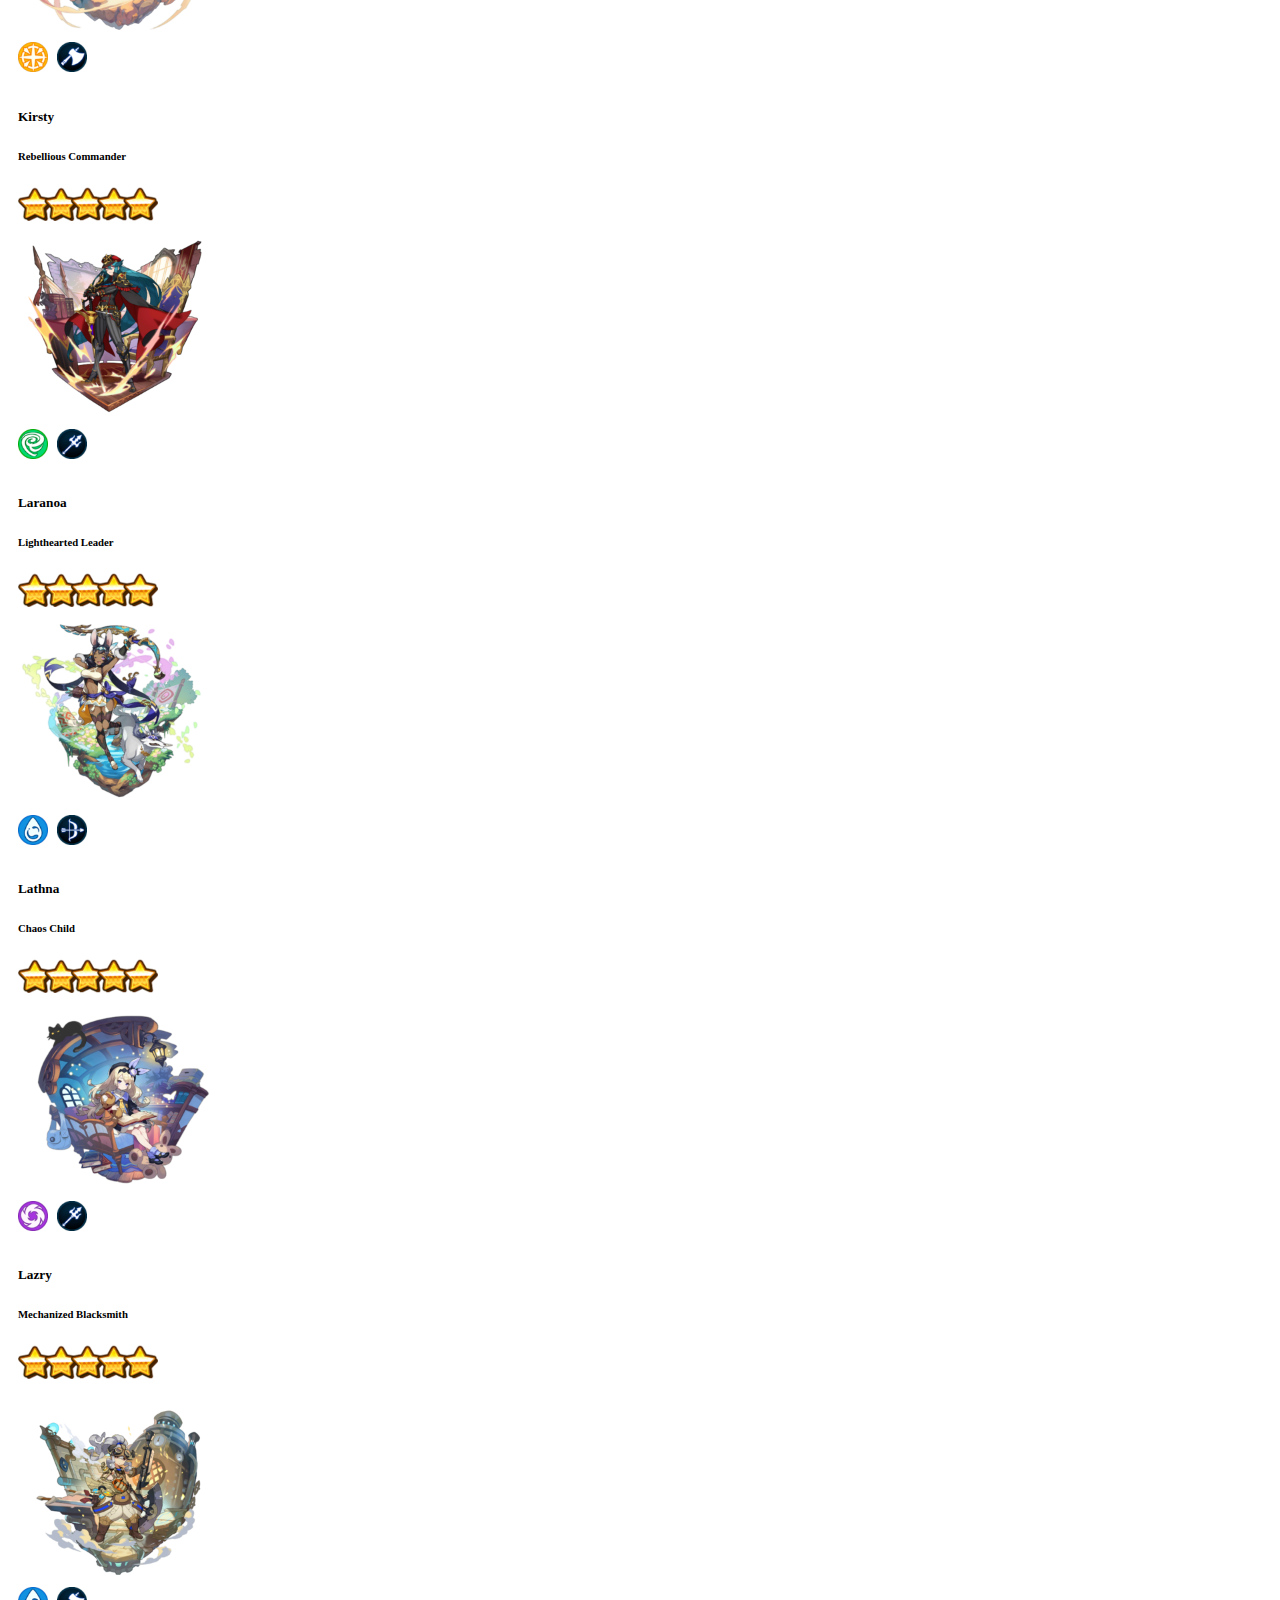
==== commit bd17202f: "Moving files" ====
--- a/index.html
+++ b/index.html
@@ -357,11 +357,11 @@
         <div class="card mx-auto text-center border-primary rounded adv-card" data-cid="${ adv.cid }">
           <h5 class="card-title mb-0">${ adv.name }</h5>
           <h6 class="card-text mb-2 text-muted">${ adv.title }</h6>
-          <img class="cardImg_r" src="images/rarity_${ adv.rarity }_line.png">
+          <img class="cardImg_r" src="images/filter/rarity_${ adv.rarity }_line.png">
           <img class="card-img-top my-3" src="images/full_body_300/${ adv.cid }.png">
           <div class="row cardIcon" style="margin: auto;">
-            <img src="images/element_${ adv.element }.png" style="margin-right: 5px;">
-            <img src="images/weapon_${ adv.weapon }.png">
+            <img src="images/filter/element_${ adv.element }.png" style="margin-right: 5px;">
+            <img src="images/filter/weapon_${ adv.weapon }.png">
           </div>
         </div>
       `;
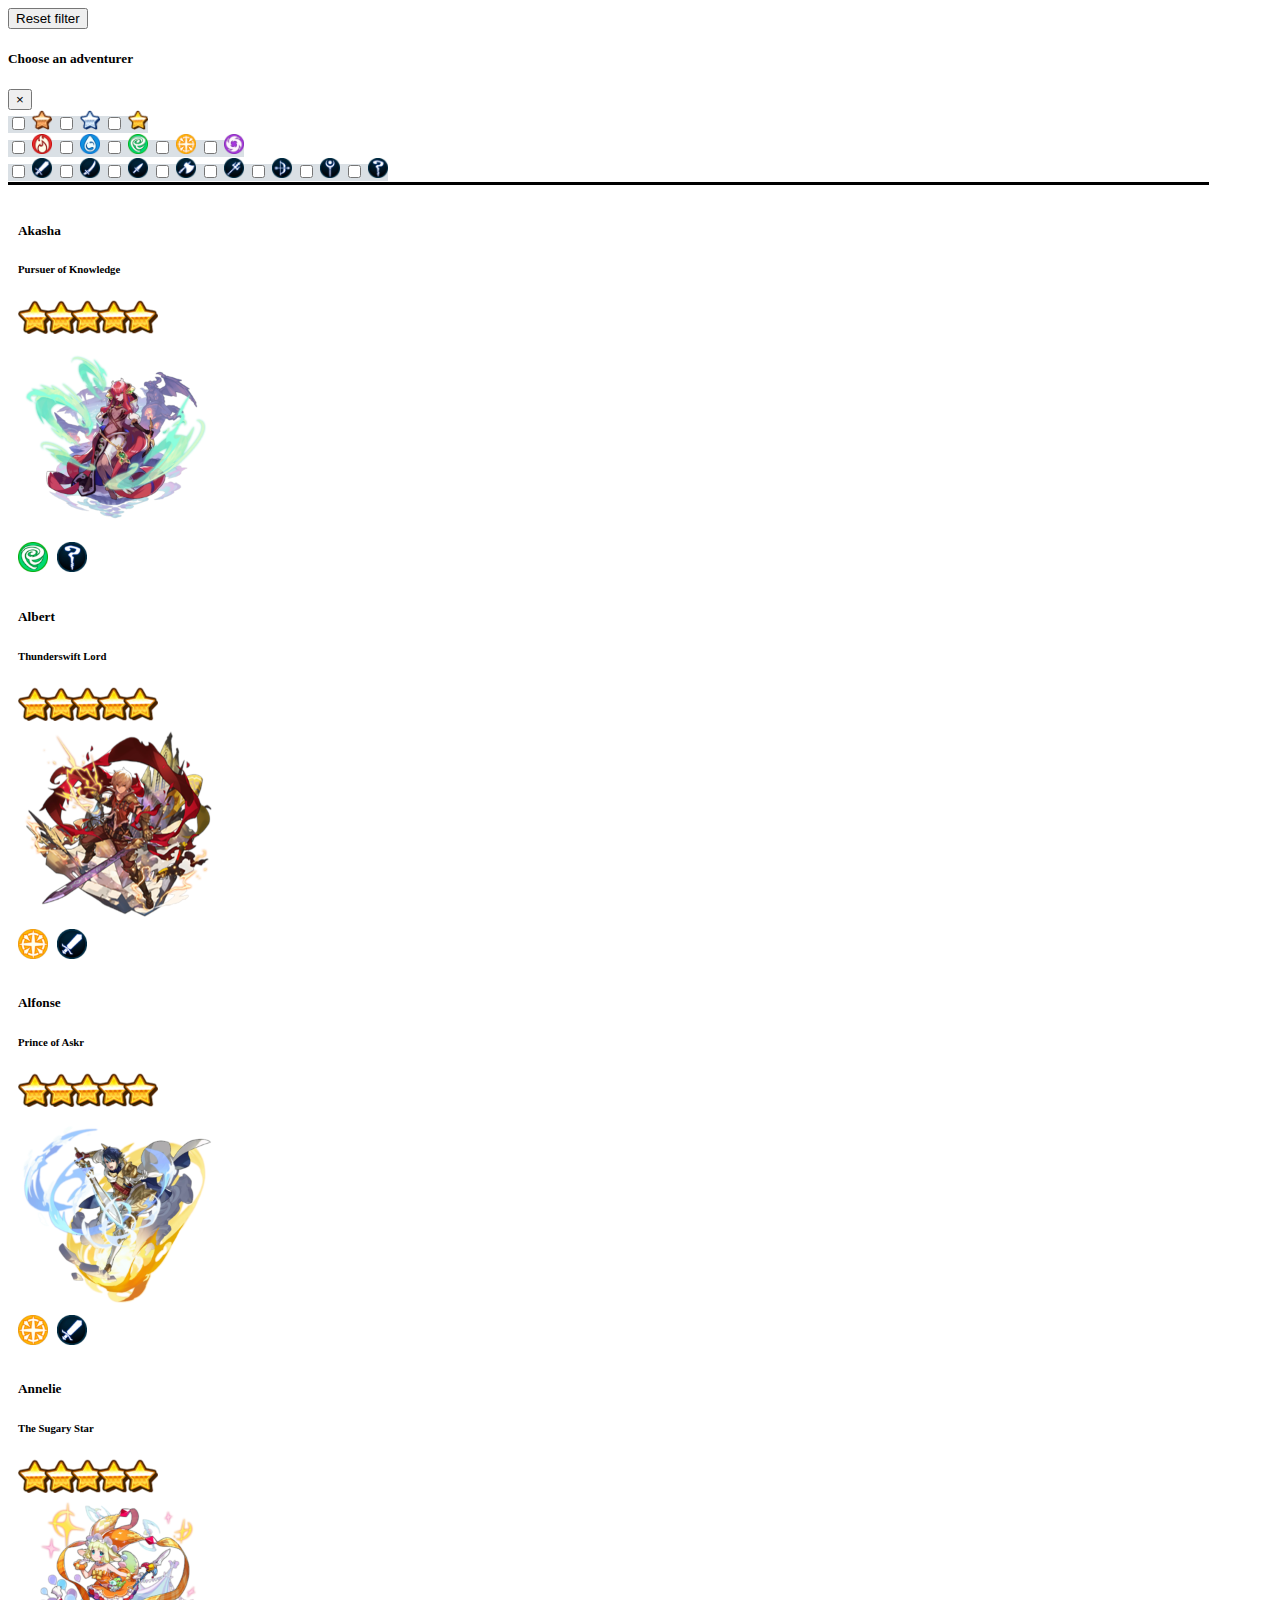
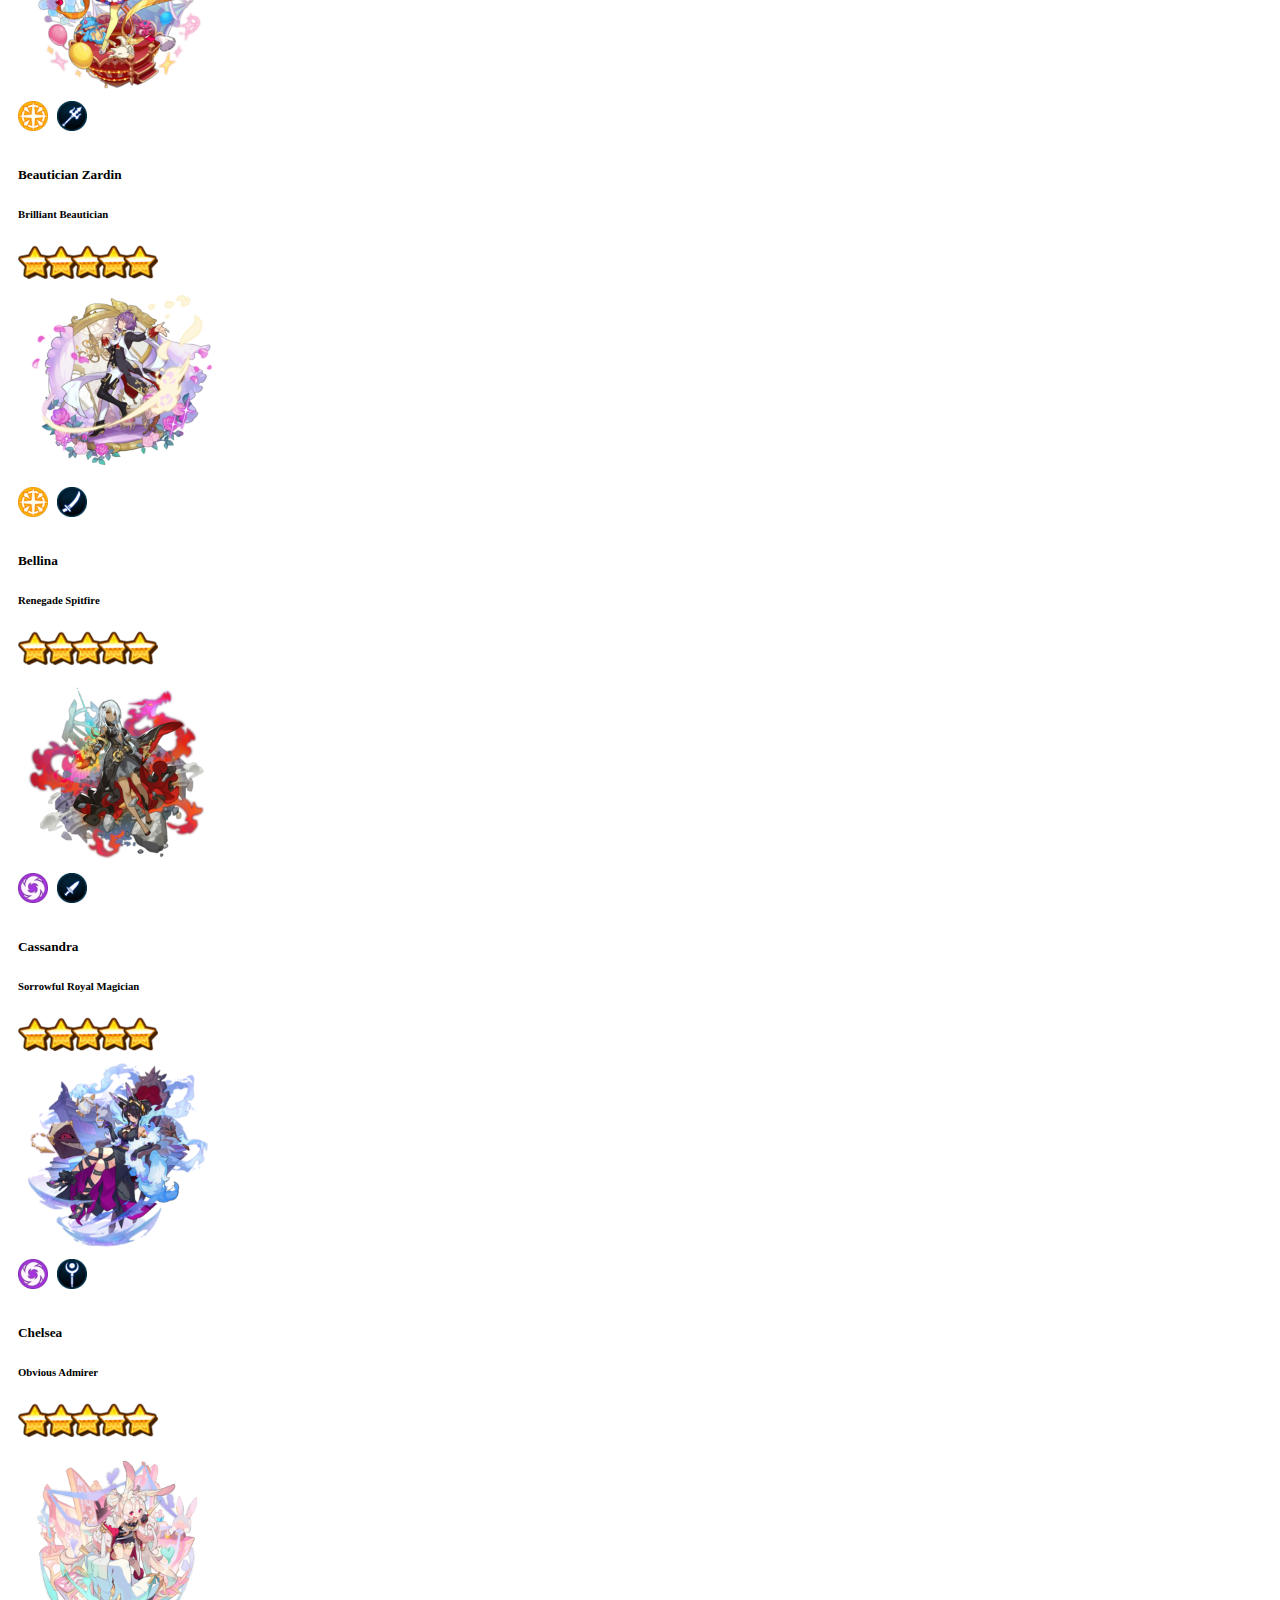
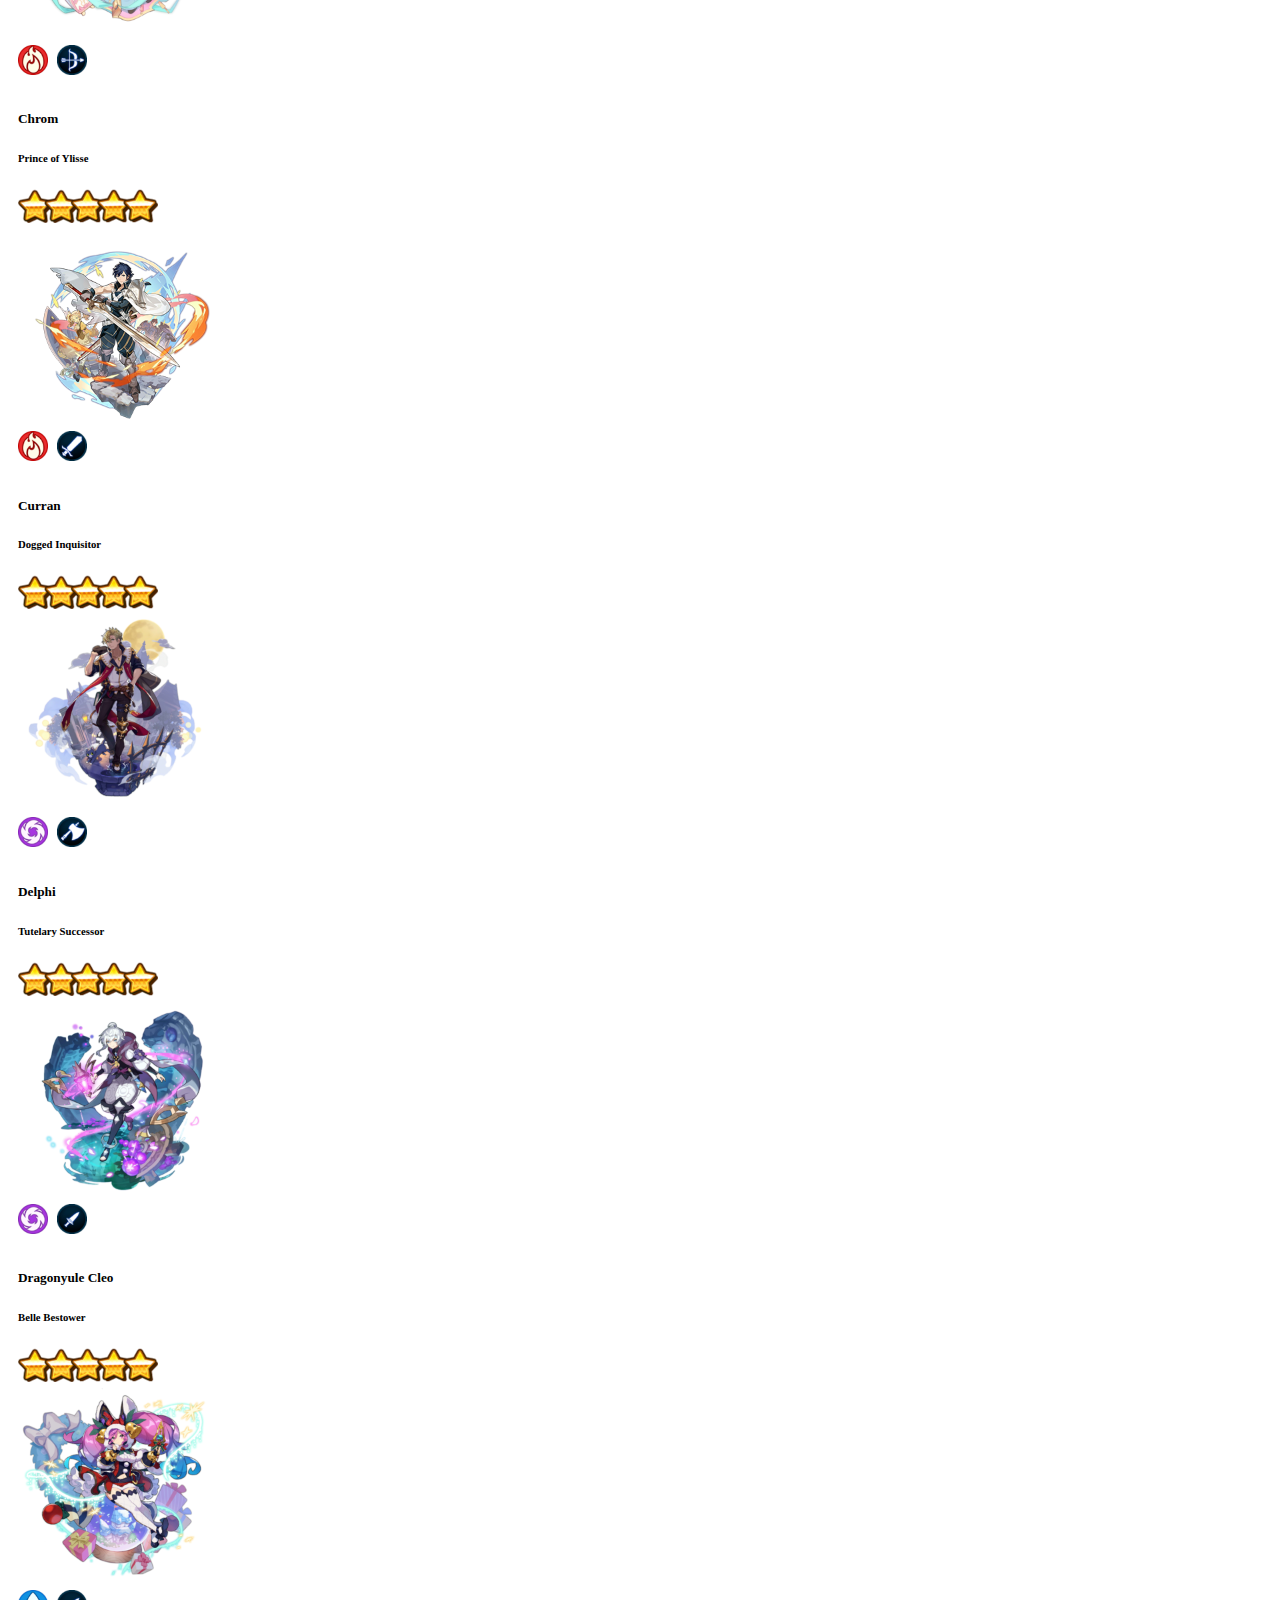
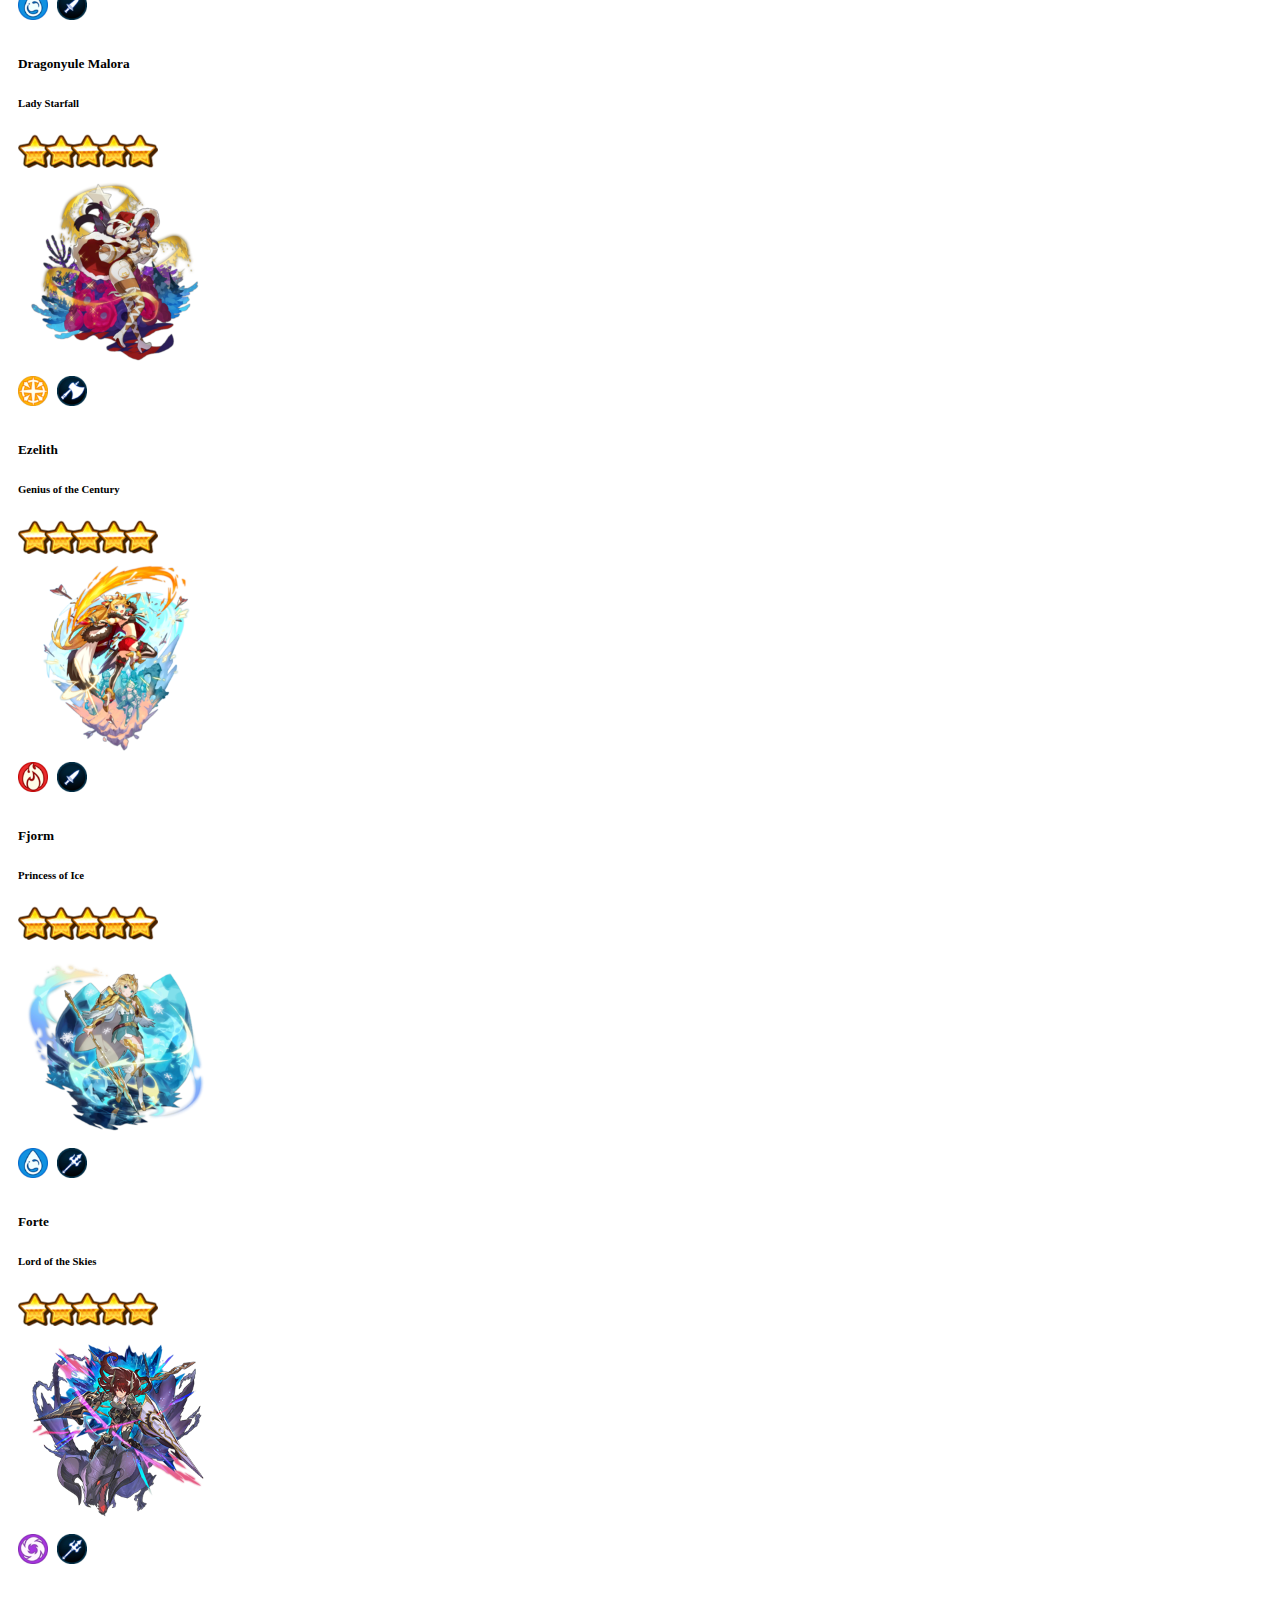
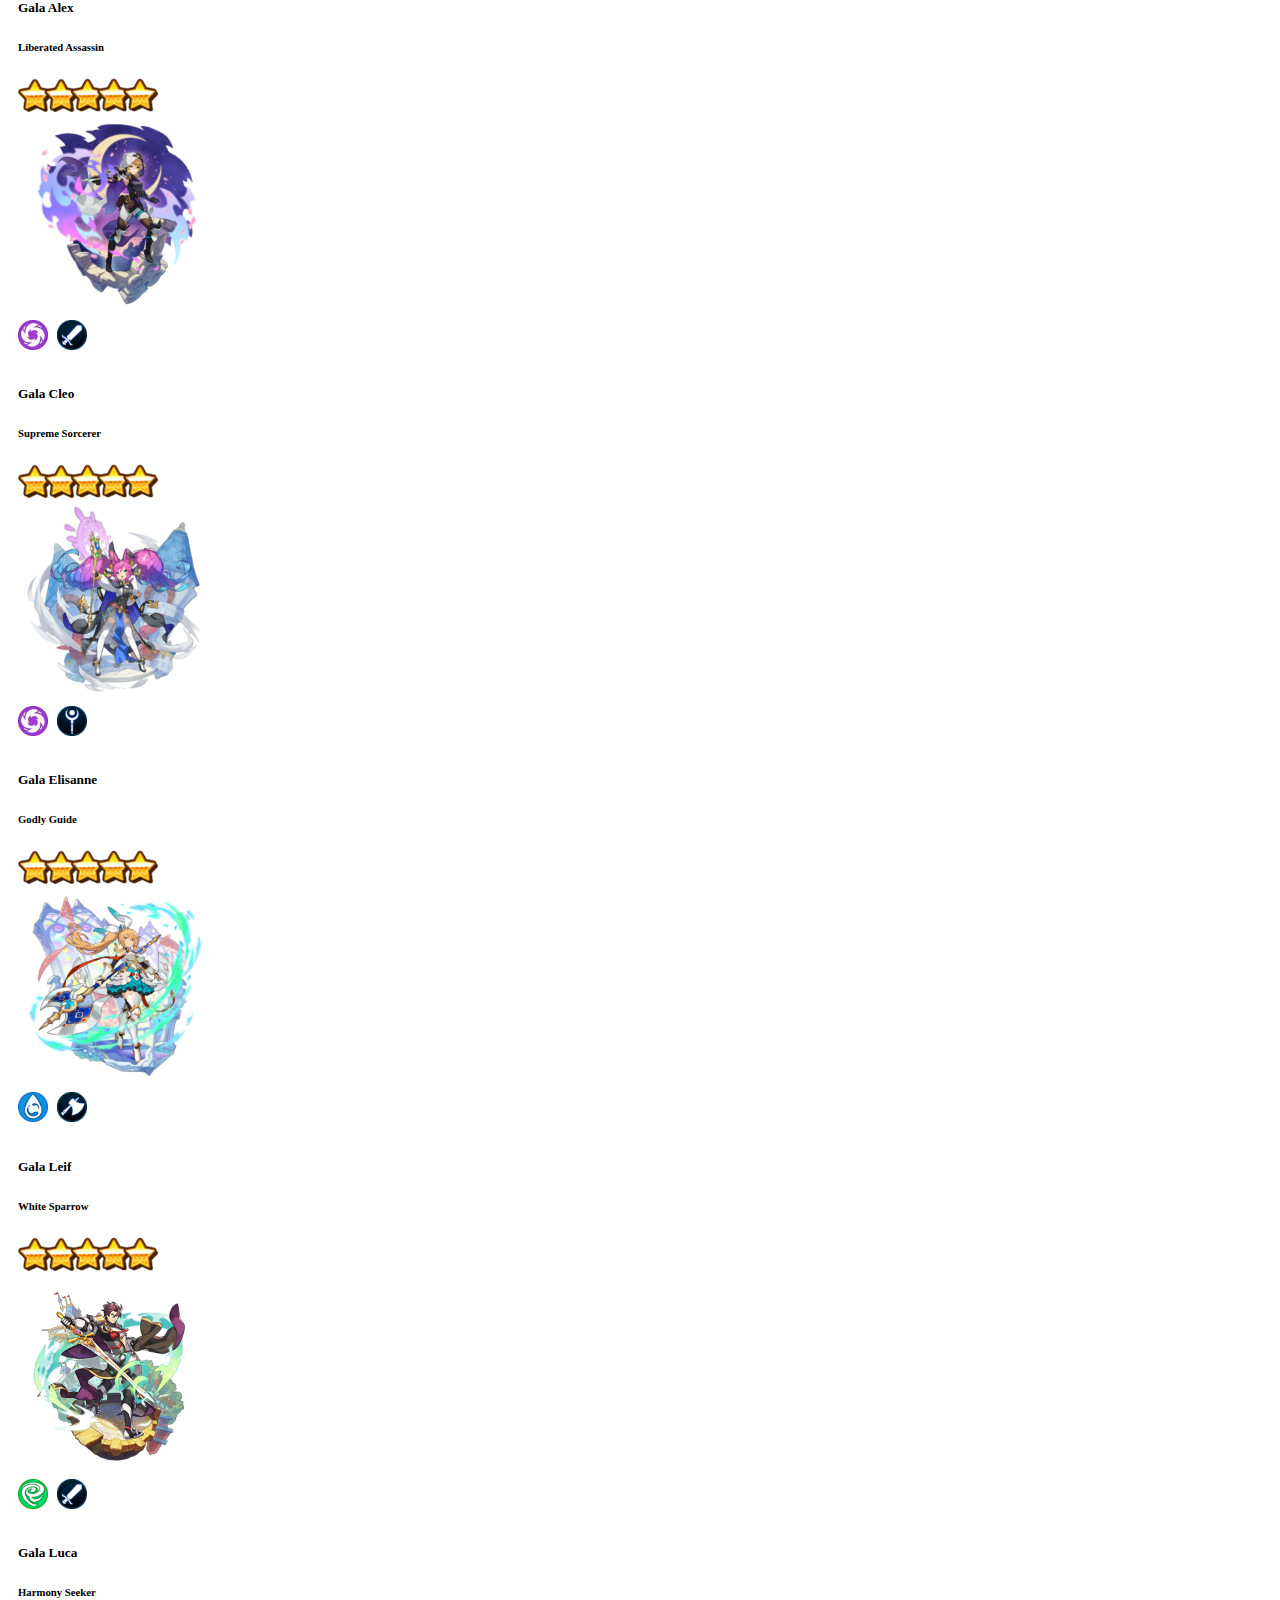
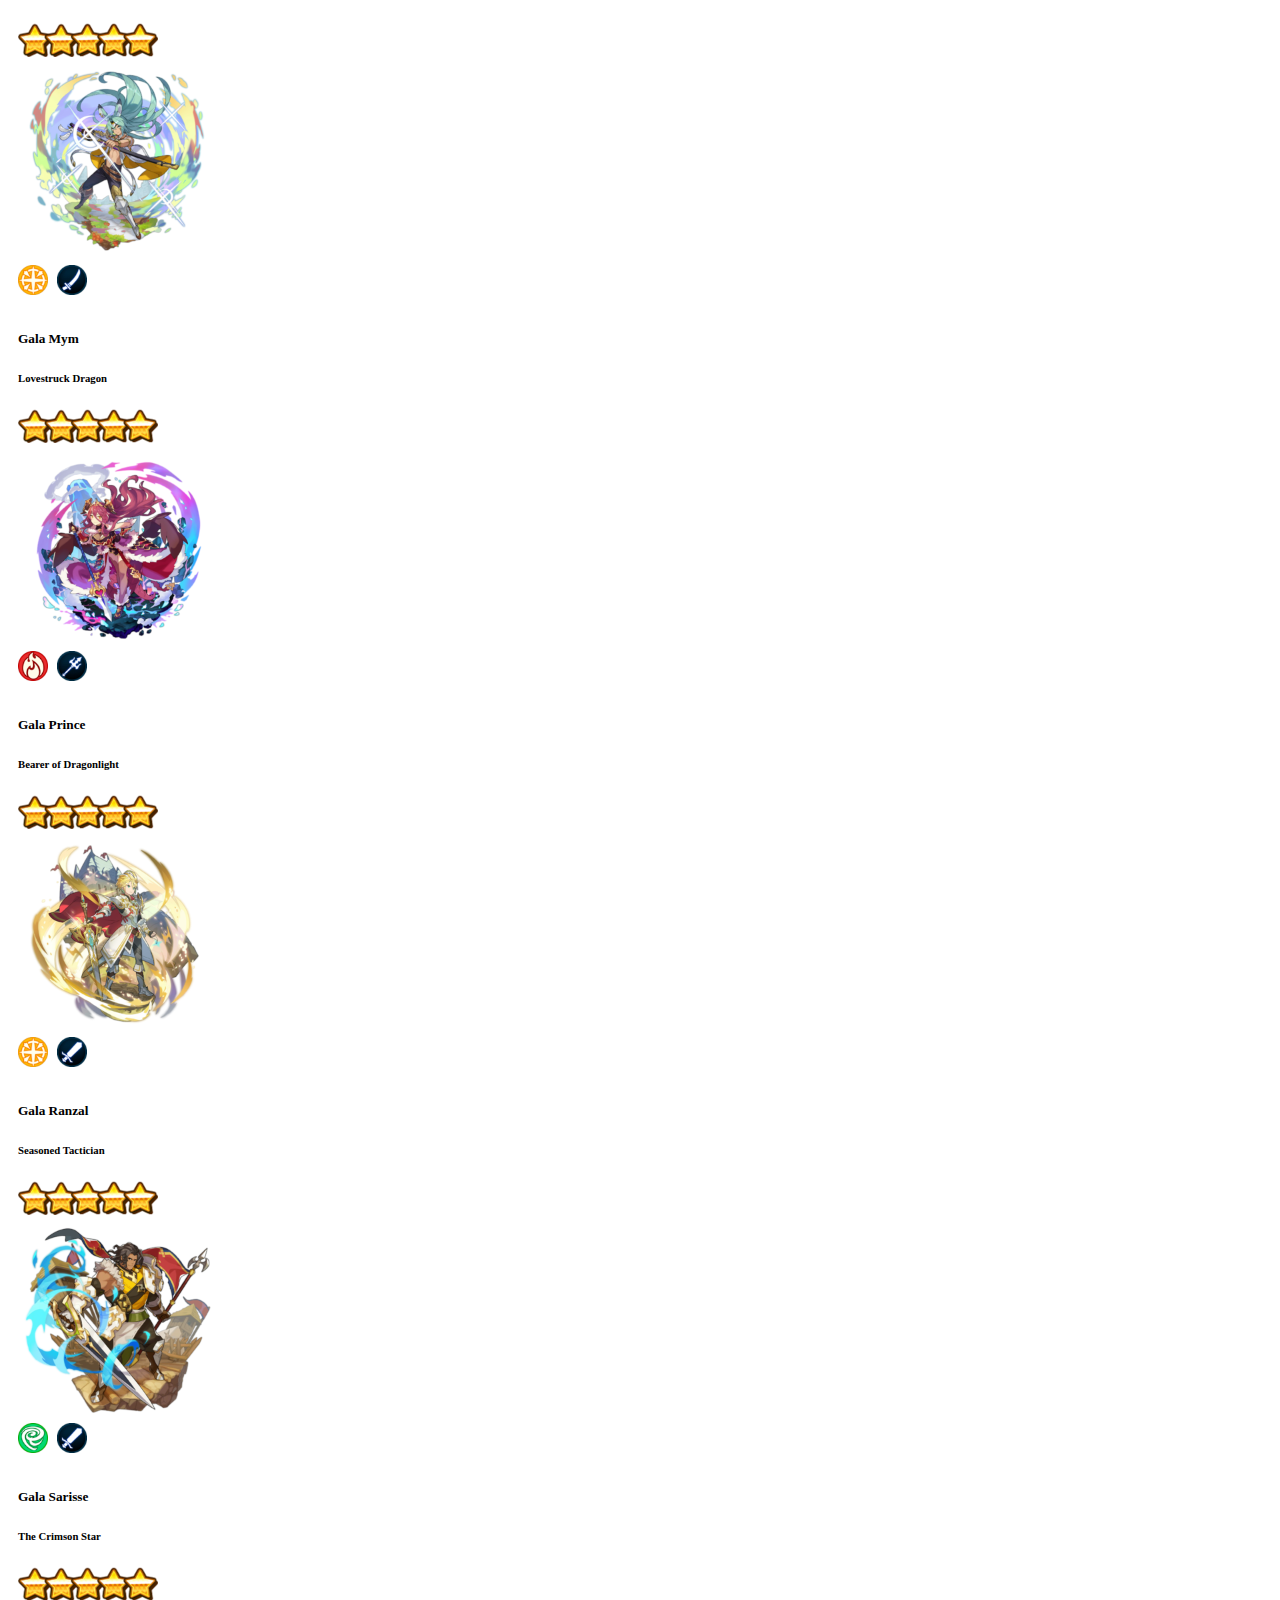
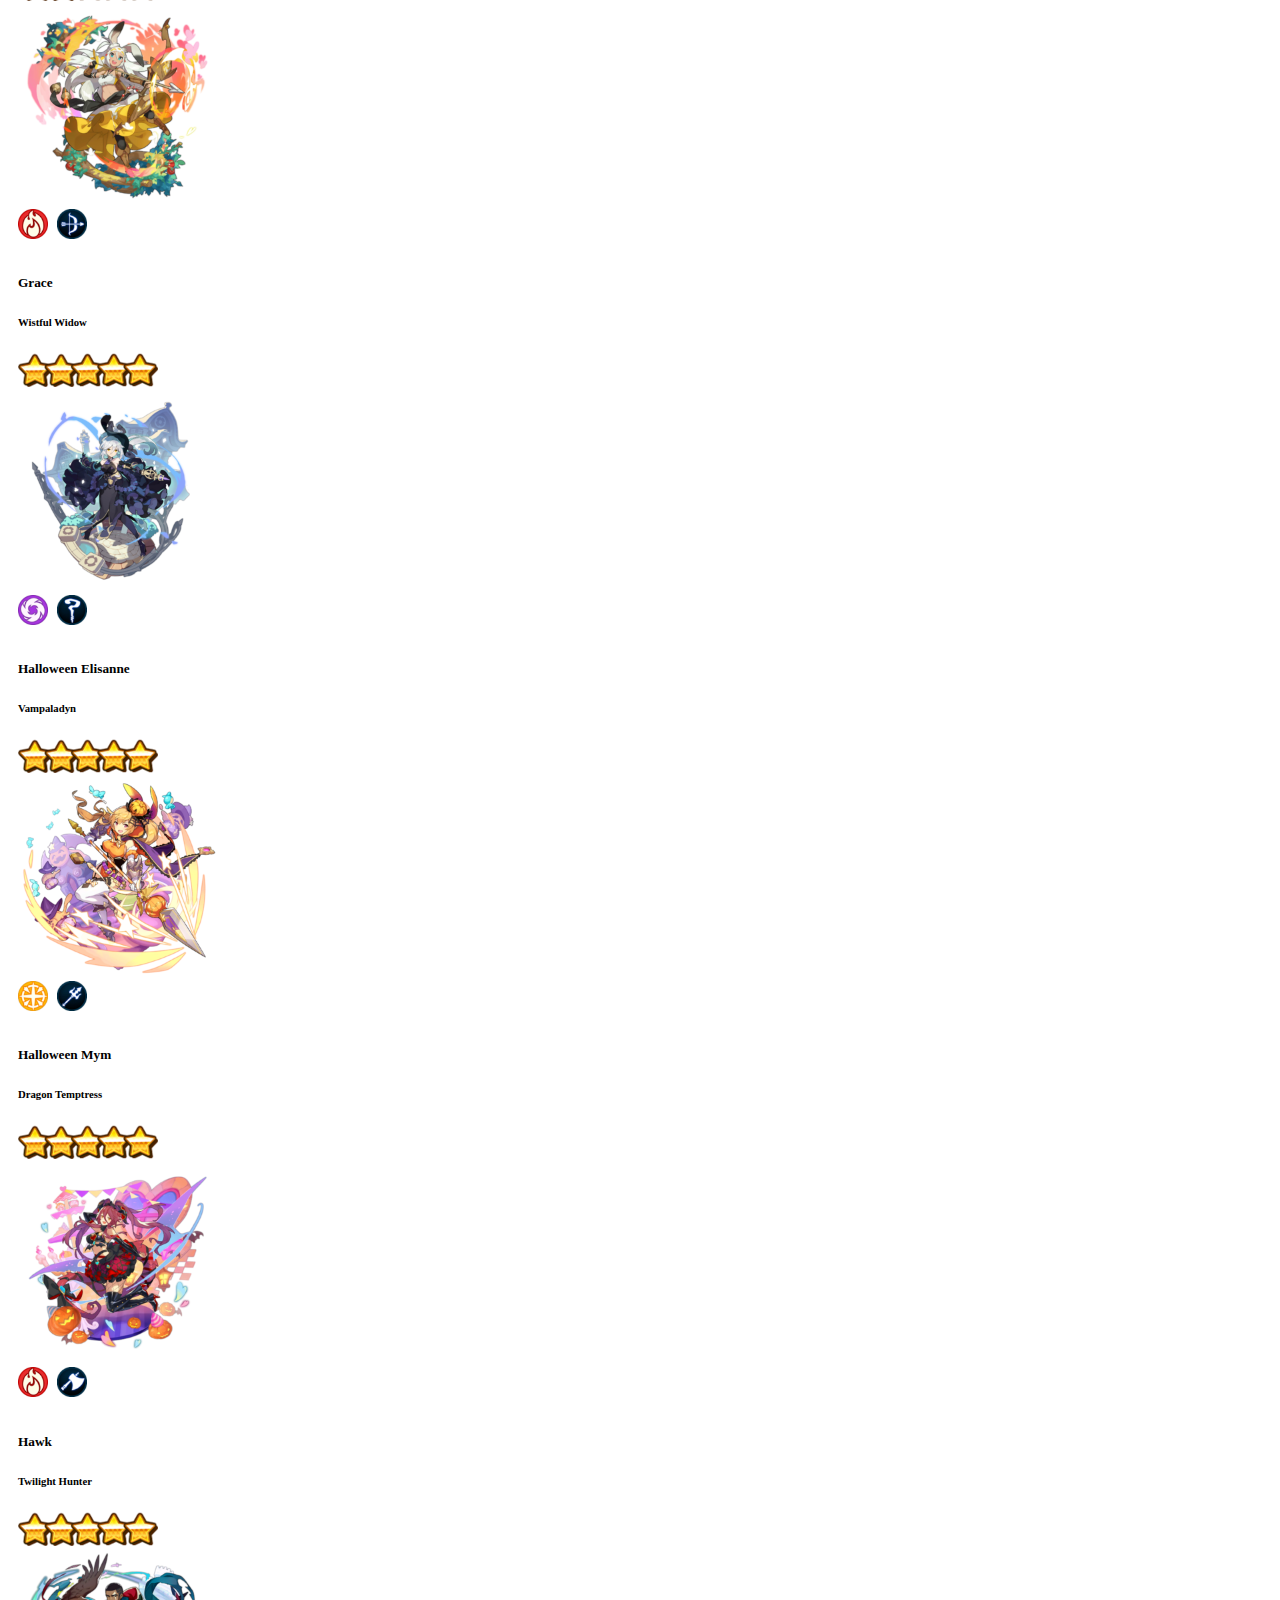
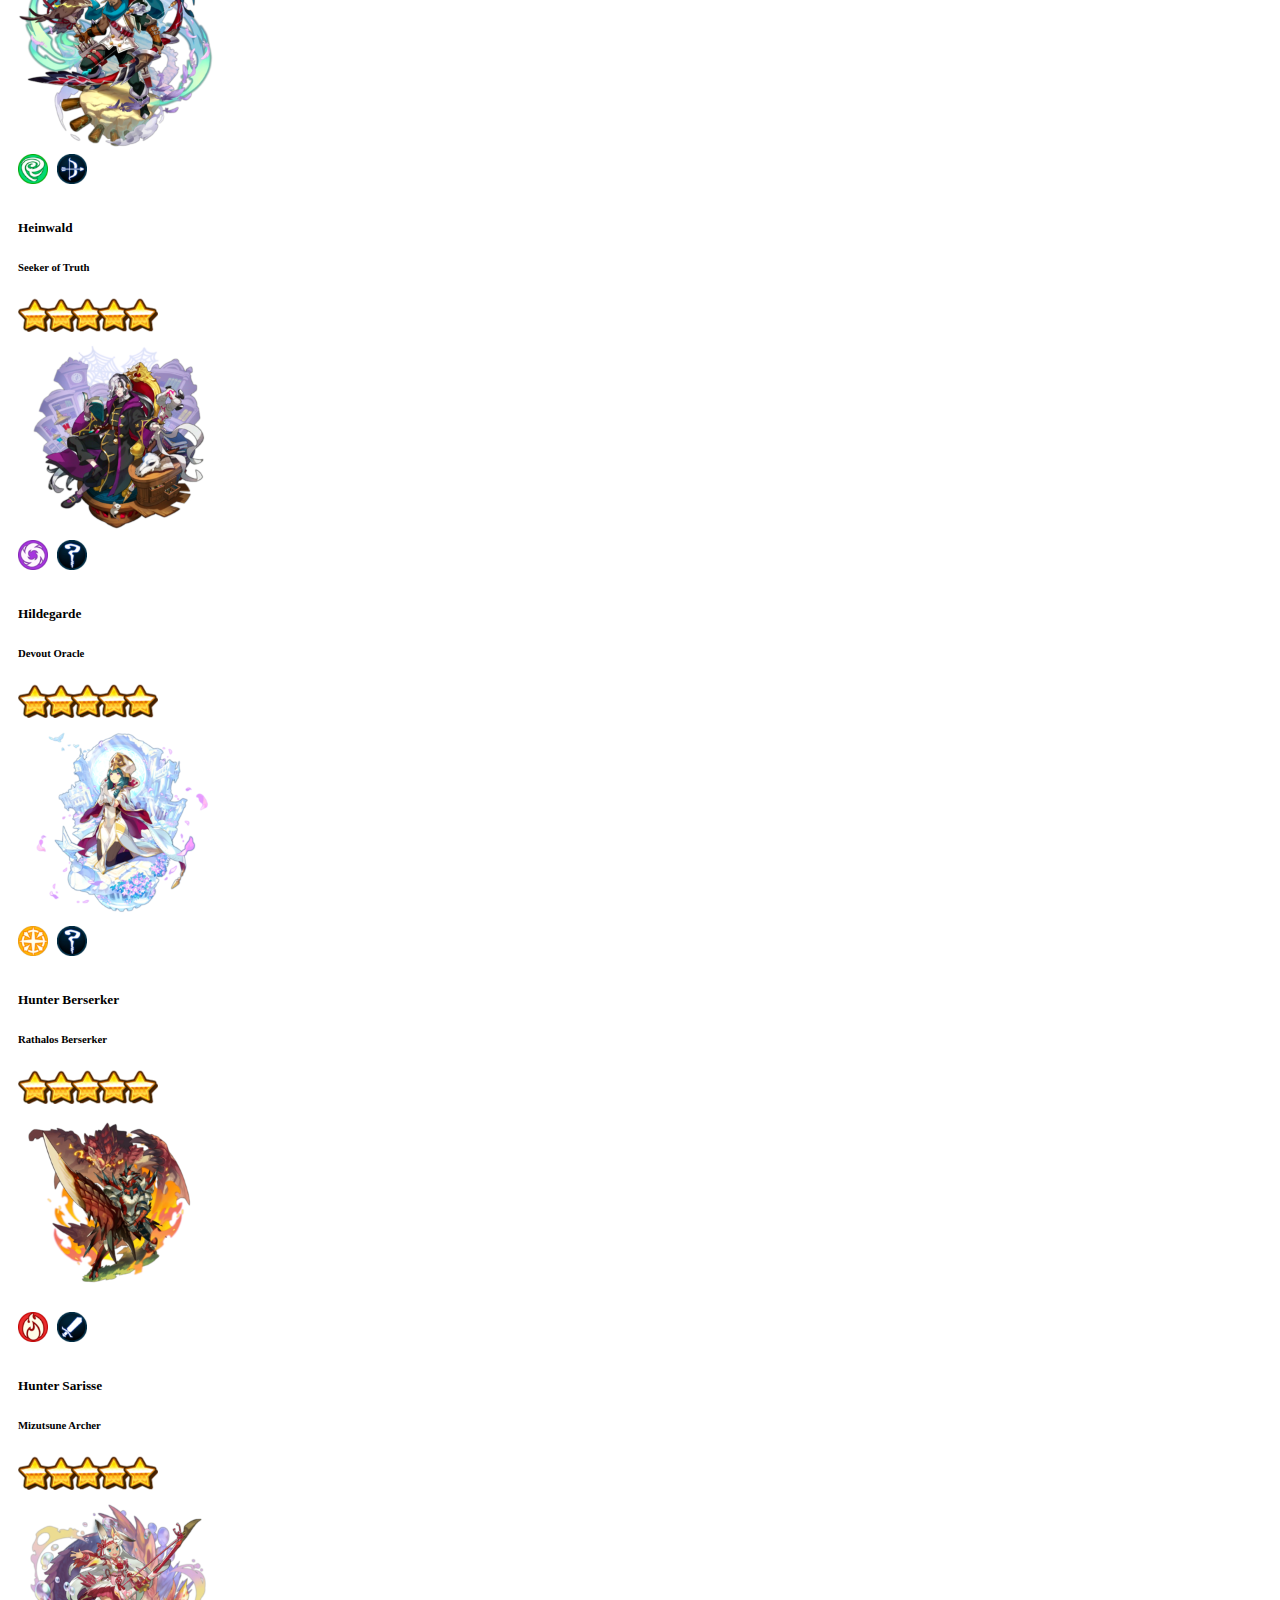
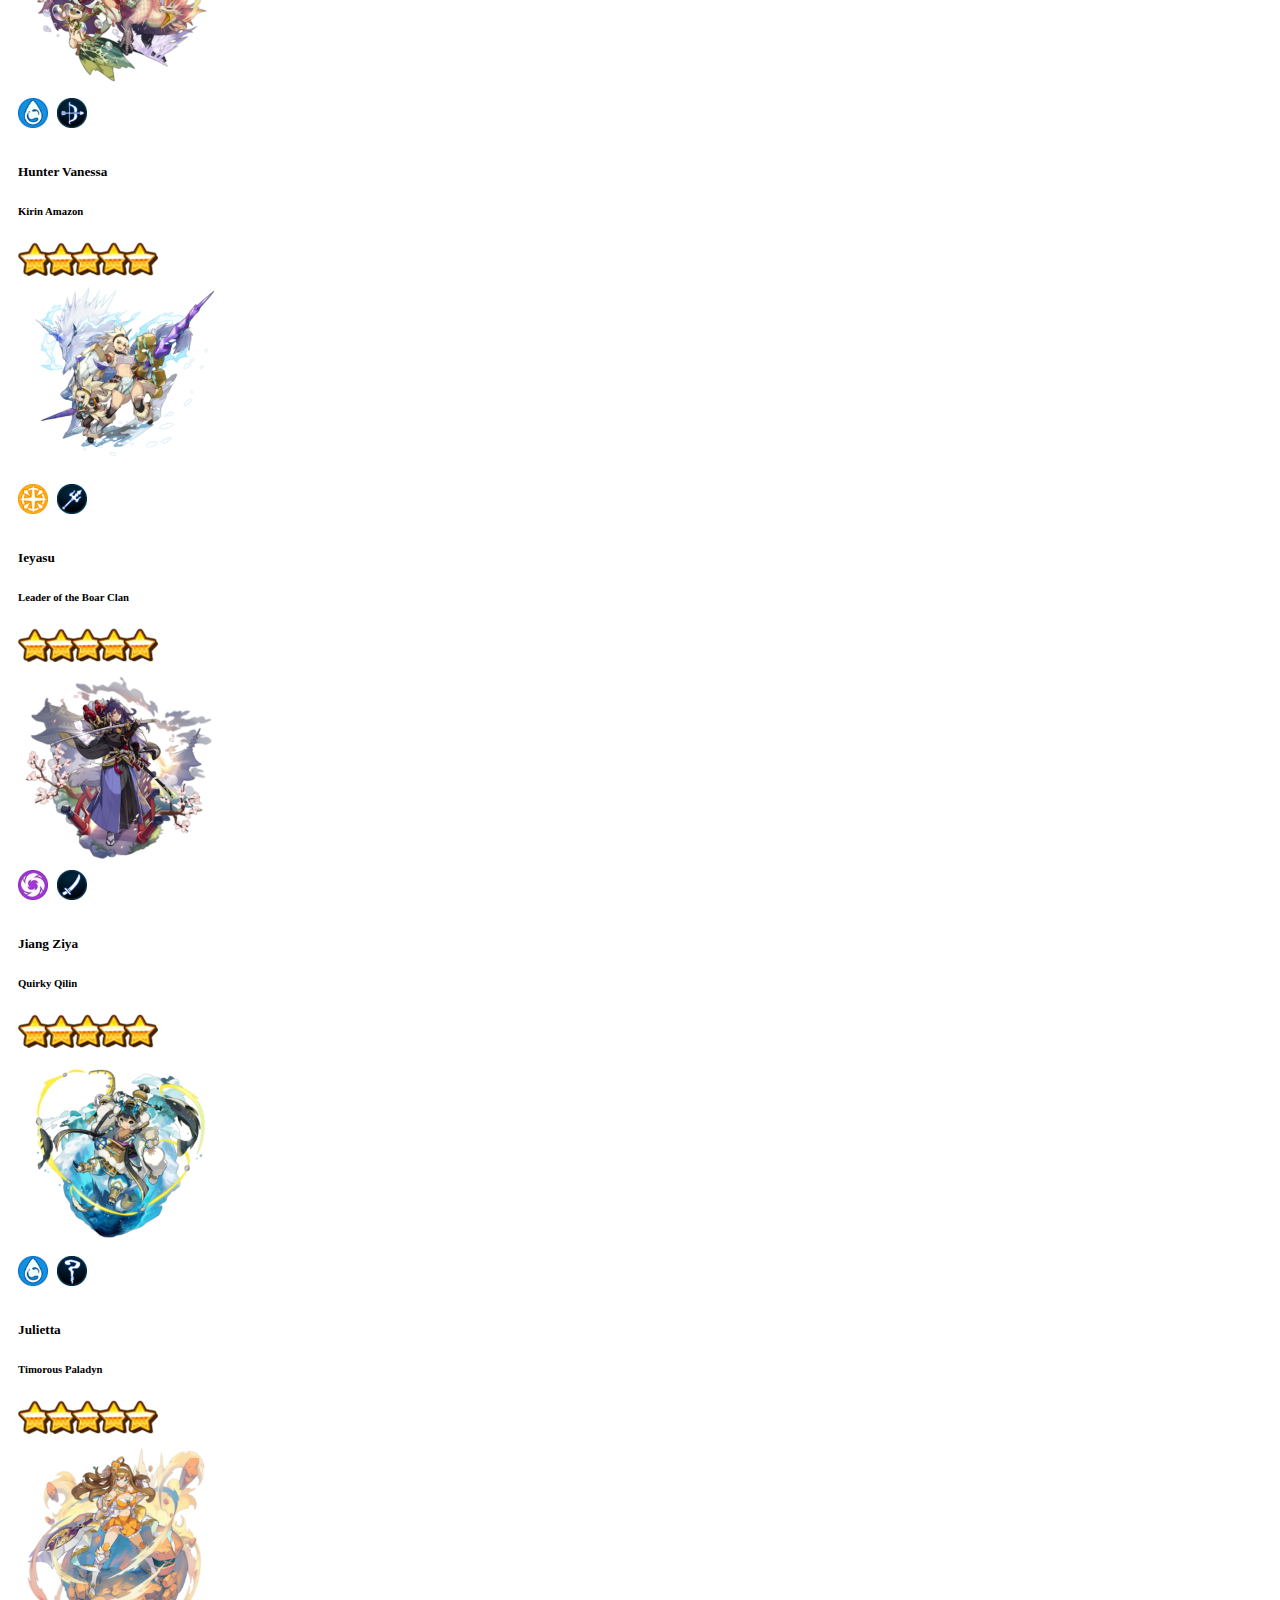
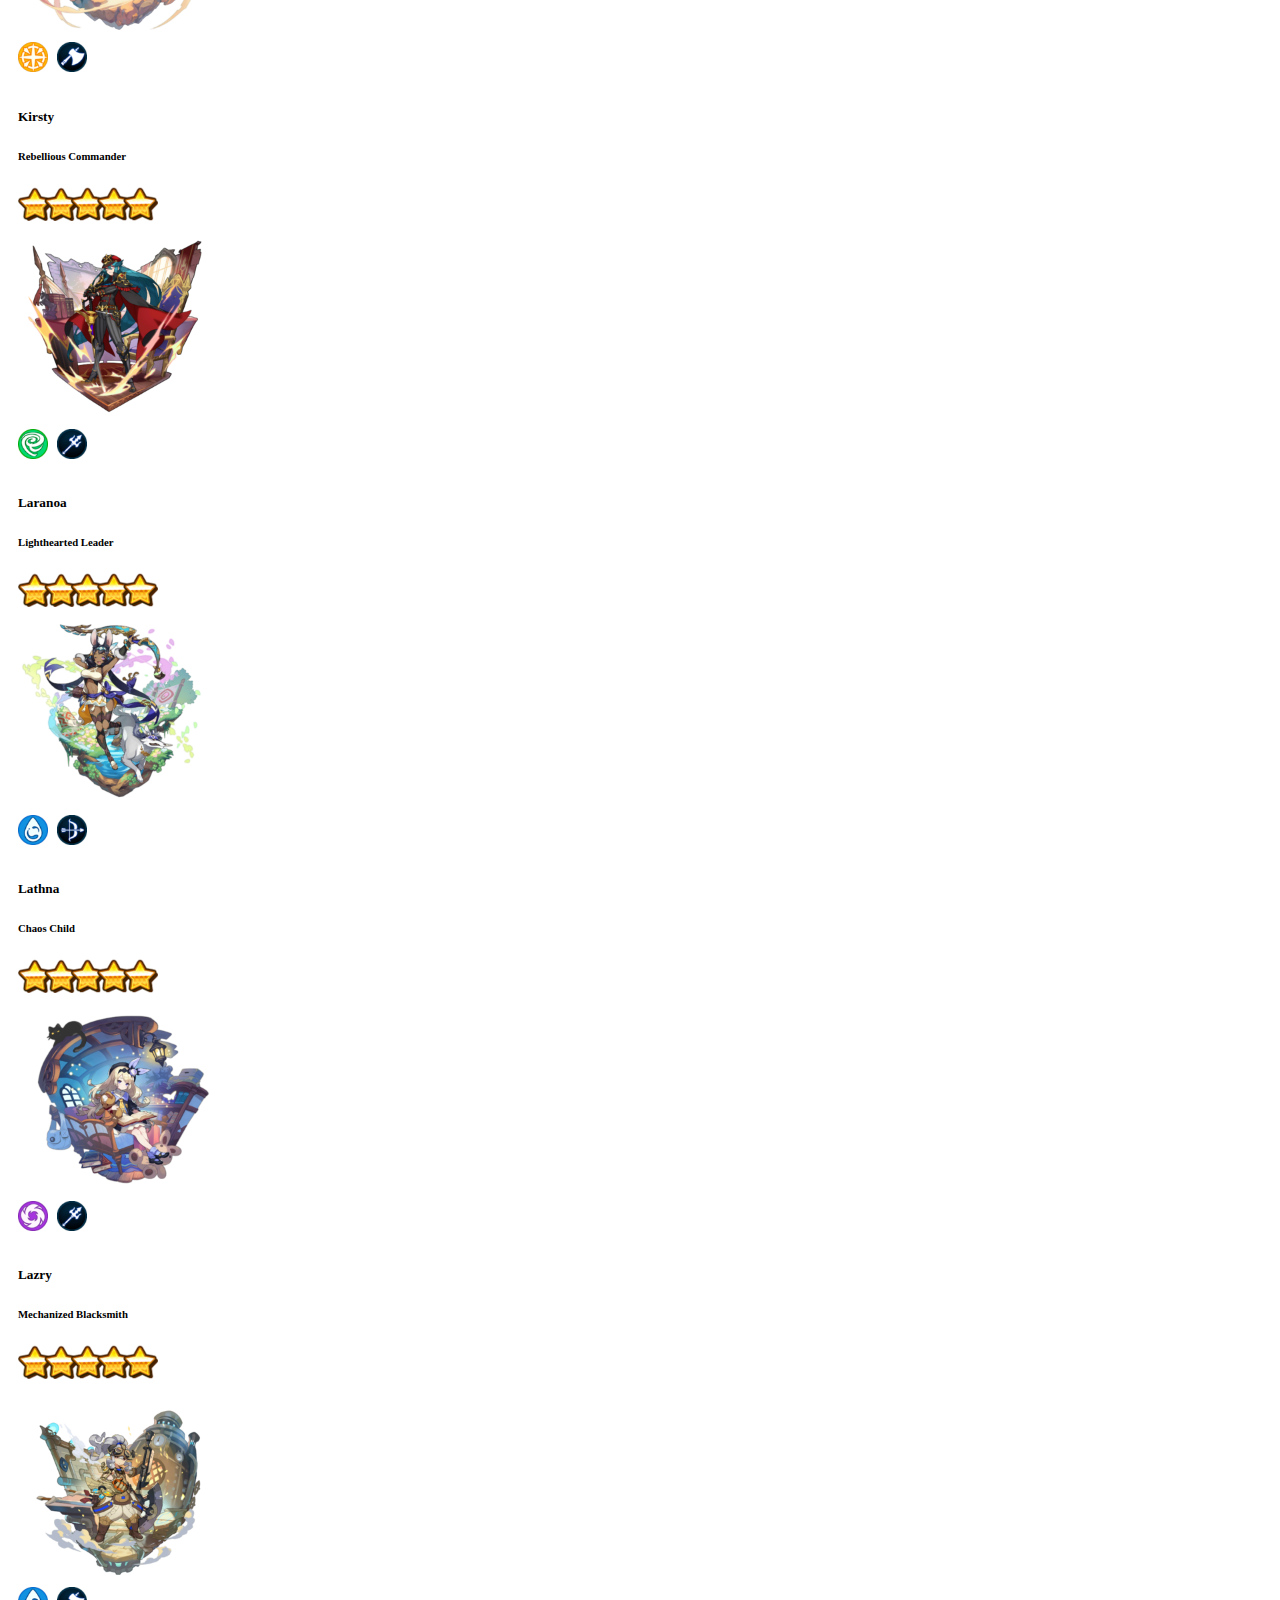
==== commit 90b575ef: "Yukata" ====
--- a/index.html
+++ b/index.html
@@ -1,827 +1,1125 @@
 <!DOCTYPE html>
 <html lang="en">
-
-<head>
-  <meta charset="utf-8">
-  <meta name="viewport" content="width=device-width, initial-scale=0.9, shrink-to-fit=no">
-  <link rel="icon" href="./images/favicon.png">
-
-  <title>Dragalia Lost 3D Models</title>
-
-  <link rel="stylesheet" href="https://stackpath.bootstrapcdn.com/bootstrap/4.1.3/css/bootstrap.min.css" integrity="sha384-MCw98/SFnGE8fJT3GXwEOngsV7Zt27NXFoaoApmYm81iuXoPkFOJwJ8ERdknLPMO" crossorigin="anonymous">
-
-  <!-- Custom styles for this template -->
-  <link rel="stylesheet" href="./css/styles.css">
-  <link href="css/sidebar.css" rel="stylesheet">
-
-</head>
-
-<body>
-  <div class="modal fade w-100 h-100" id="SelectBox" tabindex="-1" role="dialog" aria-hidden="true">
-    <div class="modal-dialog p-0" role="document" style="max-width:95%; min-width:95%">
-      <div class="modal-content">
-        <div class="modal-header pt-3 border-0 pb-1">
-          <button type = "button" class ="btn btn-primary float-left mx-0" id='filterReset'>Reset filter</button>
-          <h5 class="modal-title mx-auto">Choose an adventurer</h5>
-          <button type="button" class="close float-right mx-0" data-dismiss="modal" aria-label="Close">
-            <span aria-hidden="true">&times;</span>
-          </button>
-        </div>
-        <div class="modal-body">
-          <!-- Placeholder for filter -->
-          <div class = "card mx-auto filter_box pb-2 pt-0" style="margin-top:0px;">
-            <div class = "btn-toolbar" id ='filter'></div>
-          </div>
-          <!-- Placeholder for adventurer cards -->
-          <div class="text-center row row-cols-2 row-cols-sm-3 row-cols-md-4 row-cols-lg-5 row-cols-xl-6" id="card_list"></div>
-        </div>
-        <div class="modal-footer">
-          <button type="button" class="btn btn-secondary" data-dismiss="modal">Close</button>
-        </div>
-      </div>
-    </div>
-  </div>
-
-  <div class="modal fade mx-auto" id="FaceBox" tabindex="-1" role="dialog" aria-hidden="true" style="max-width:300px">
-    <div class="modal-dialog modal-dialog-centered" role="document">
-      <div class="modal-content">
-        <div class="modal-header">
-          <h5 class="modal-title mx-auto">Choose a face</h5>
-          <button type="button" class="close float-right mx-0" data-dismiss="modal" aria-label="Close">
-            <span aria-hidden="true">&times;</span>
-          </button>
-        </div>
-        <div class="modal-body">
-          <!-- Placeholder for adventurer faces -->
-          <div class="row row-cols-3" id='faces'></div>
-        </div>
-        <div class="modal-footer">
-          <button type="button" class="btn btn-secondary" data-dismiss="modal">Close</button>
-        </div>
-      </div>
-    </div>
-  </div>
-  <div class="d-flex" id="wrapper">
-
-    <!-- Sidebar -->
-    <div class="bg-light border-right" id="sidebar-wrapper">
-      <div class="sidebar-heading">Settings </div>
-      <form>
-        <div class="form-group">
-          <select class="form-control" id="char_set" style = "width: 15rem">
-            <option selected = "selected" value = '0'>Regular Adventurers</option>
-            <option value = '1'>Allies</option>
-            <option value = '2'>Enemies</option>
-          </select>
-          <button type="button" class="btn btn-primary w-100" data-toggle="modal" data-target="#SelectBox" id='chooseBtn' style='margin-top:5px; margin-bottom:5px'>Choose an Adventurer</button>
-          <select class="form-control bg-light" id="advSelect" style = "width: 15rem; display:none; margin-top:5px; margin-bottom:5px">
-          </select>
-          <!-- Chosen adventurer's details -->
-          <div id="advDetails" class ='row mb-0' style="display:none">
-            <img src='' class='d-inline-block' id='adv_icon'><span class='d-inline-block'><h6 id='adv_name'></h6></span>
-          </div>
-          <button type="button" class="btn btn-secondary w-100" data-toggle="modal" data-target="#FaceBox" id='faceBtn' style='margin-top:3px; display:none'>Choose a face</button>
-        </div>
-      </form>
-      <div id = 'ctrl_btn' style = 'display:none;text-align:center;max-width: 15rem'>
-        <div class = "button-toolbar mb-1">
-          <button data-action = 'still' class="btn btn-info action-btn">Still</button>
-          <button data-action = 'bob' class="btn btn-info action-btn">Bob</button>
-          <button data-action = 'stun' class="btn btn-info action-btn">Stun</button>
-        </div>
-        <div class = "button-toolbar mb-1">
-          <button data-action = 'walk' class="btn btn-info action-btn">Walk</button>
-          <button data-action = 'run' class="btn btn-info action-btn">Run</button>
-          <button data-action = 'die' class="btn btn-info action-btn">Die</button>
-        </div>
-        <button data-action = 'RavishingRainbow' class="btn btn-info action-btn mb-1">Ravishing Rainbow</button>
-        <p class = 'mb-1 border-top' style="margin-top:5px;padding-left: 5px;">Standby animation settings</p>
-        <div>
-          <select class="form-control mt-0 d-inline align-middle" id="standbyWeapon" style='width:60%'>
-            <option selected = "selected" value ='SWD'>Sword</option>
-            <option value = 'KAT'>Blade</option>
-            <option value = 'DAG'>Dagger</option>
-            <option value = 'AXE'>Axe</option>
-            <option value = 'LAN'>Lance</option>
-            <option value = 'BOW'>Bow</option>
-            <option value = 'ROD'>Wand</option>
-            <option value = 'CAN'>Staff</option>
-            <option value = 'MM'>Mega Man</option>
-          </select>
-          <div class="btn-group btn-group-toggle align-middle" data-toggle="buttons">
-            <label class="btn btn-secondary active" id="standbyMale">
-              <input type="radio" name="standby" checked>M
-            </label>
-            <label class="btn btn-secondary" id="standbyFemale">
-              <input type="radio" name="standby">F
-            </label>
-          </div>
-          <button data-action = 'standby' class="btn btn-success action-btn" style = "width:100%;margin-top:5px; margin-bottom:5px">Standby</button>
-        </div>
-        <p class = 'mb-1 border-top' style="margin-top:5px;padding-left: 5px;">Win animation settings</p>
-        <div class="btn-group btn-group-toggle mb-2" data-toggle="buttons">
-          <label class="btn btn-secondary winstyle active" data-style='default'>
-            <input type="radio" name="winstyle" checked>Default
-          </label>
-          <label class="btn btn-secondary winstyle" data-style='weapon'>
-            <input type="radio" name="winstyle">Weapon
-          </label>
-          <label class="btn btn-secondary winstyle" data-style='special'>
-            <input type="radio" name="winstyle">Special
-          </label>
-        </div>
-        <select class="form-control" id="weaponWStyle" style = 'display:none'>
-          <option selected = "selected" value ='SWD'>Sword</option>
-          <option value = 'KAT'>Blade</option>
-          <option value = 'DAG'>Dagger</option>
-          <option value = 'AXE'>Axe</option>
-          <option value = 'LAN'>Lance</option>
-          <option value = 'BOW'>Bow</option>
-          <option value = 'ROD'>Wand</option>
-          <option value = 'CAN'>Staff</option>
-        </select>
-        <select class="form-control" id="spWStyle" style = "display:none">
-        </select>
-        <button data-action = 'win' class="btn btn-success action-btn" style = "width:100%;margin-top:5px; margin-bottom:5px">Win</button>
-      </div>
-      <a href='' target="_blank" id='currentLink' style = "margin-left:10px;display:none">Link of current animation</a>
-    </div>
-    <!-- /#sidebar-wrapper -->
-
-    <!-- Page Content -->
-    <div id="page-content-wrapper">
-
-      <nav class="navbar navbar-expand-sm navbar-light">
-        <button class="btn btn-primary" id="menu-toggle">Settings</button>
-        <span style="padding-left:5px"></span>
-        <p class ="nav-item"> Using resources from <a href="https://mushymato.github.io/dl-fbx/#/" target="_blank">mushymato's GitHub</a></p>
-      </nav>
-      <!-- Placeholder for iframe -->
-      <div class="container-fluid" id='ifm_container'>
-        <iframe id="ifm" src="" style="height:500px; width:500px; border: none"></iframe>
-      </div>
-    </div>
-    <!-- /#page-content-wrapper -->
-
-  </div>
-  <!-- /#wrapper -->
-
-  <!-- Bootstrap JS -->
-  <script src="https://code.jquery.com/jquery-3.3.1.slim.min.js" integrity="sha384-q8i/X+965DzO0rT7abK41JStQIAqVgRVzpbzo5smXKp4YfRvH+8abtTE1Pi6jizo" crossorigin="anonymous"></script>
-  <script src="https://cdnjs.cloudflare.com/ajax/libs/popper.js/1.14.3/umd/popper.min.js" integrity="sha384-ZMP7rVo3mIykV+2+9J3UJ46jBk0WLaUAdn689aCwoqbBJiSnjAK/l8WvCWPIPm49" crossorigin="anonymous"></script>
-  <script src="https://stackpath.bootstrapcdn.com/bootstrap/4.1.3/js/bootstrap.min.js" integrity="sha384-ChfqqxuZUCnJSK3+MXmPNIyE6ZbWh2IMqE241rYiqJxyMiZ6OW/JmZQ5stwEULTy" crossorigin="anonymous"></script>
-
-  <!-- Menu Toggle Script -->
-  <script>
-    $("#menu-toggle").click(function(e) {
-      e.preventDefault();
-      $("#wrapper").toggleClass("toggled");
-    });
-    var buffer = 20; //scroll bar buffer
-  </script>
-  <!-- Other Scripts -->
-  <script type='module'>
-    const base_url = 'https://mushymato.github.io/dl-fbx/#/c';
-
-    import adv from 'https://dgk3593.github.io/DLModel/js/adv_list_full.js';
-    import sp_adv from 'https://dgk3593.github.io/DLModel/js/sp_adv.js';
-    import allies from 'https://dgk3593.github.io/DLModel/js/allies.js';
-    import enemy from 'https://dgk3593.github.io/DLModel/js/enemy.js';
-
-    let characterBox = document.getElementById('advSelect');
-    let spwinbox = document.getElementById('spWStyle');
-    let card_list = document.getElementById('card_list');
-
-    // Declare global variables
-    var wintype = 0;  // default win style is default
-    var ch_set = '0'; // default character set is regular adventurer
-    var cid = '0'; // ID of current character
-    var face = 2; // Currently selected face, default face2
-    var subLink = ''; // Current sub link
-    var name = ''; // Name of current character
-    var title = 'Dragalia Lost 3D Models';
-
-    // Sort list by rarity then name
-    // Sort by name first
-    adv.sort((a, b) => a.name.localeCompare(b.name));
-    // Then sort by rarity
-    adv.sort(function(a,b){
-      return b.rarity - a.rarity;
-    });
-    // Sort special adventures by name
-    sp_adv.sort((a, b) => a.name.localeCompare(b.name));
-
-    var cond = {};  // Filter condition
-    var checked = {}; // Checked filter options
-
-    // List of filters and options
-    const filters = {
-      rarity: [3, 4, 5],
-      element: ['Flame', 'Water', 'Wind', 'Light', 'Shadow'],
-      weapon: ['Sword', 'Blade', 'Dagger', 'Axe', 'Lance', 'Bow', 'Wand', 'Staff']
-    };
-
-    function pageY(elem) {
-        return elem.offsetParent ? (elem.offsetTop + pageY(elem.offsetParent)) : elem.offsetTop;
-    }
-
-    function pageX(elem) {
-        return elem.offsetParent ? (elem.offsetLeft + pageX(elem.offsetParent)) : elem.offsetLeft;
-    }
-
-    function iframeSize(){
-      let width = document.documentElement.clientWidth;
-      let height = document.documentElement.clientHeight;
-      if (width >= 768)
-      {
-        width -= pageX(document.getElementById('ifm'))+ buffer ;
-        width = (width < 0) ? 0 : width;
-        height -= pageY(document.getElementById('ifm'))+ buffer ;
-        height = (height < 0) ? 0 : height;
-      }
-      else
-      {
-        height -= pageY(document.getElementById('ifm'))+ buffer ;
-        height = (height < 0) ? 0 : height;
-      }
-      let size = (width > height) ? height : width;
-      return size;
-    }
-
-    function updateIframe(link){
-      const size = iframeSize();
-      document.getElementById('ifm_container').innerHTML ='';
-      const tempifm = document.createElement('iframe');
-      tempifm.style = "border: none";
-      tempifm.style.height = `${ size }px`;
-      tempifm.style.width = `${ size }px`;
-      tempifm.id = 'ifm';
-      tempifm.src = link;
-      document.getElementById('ifm_container').appendChild(tempifm);
-      document.getElementById('currentLink').href = link;
-    }
-
-    function resizeIframe(){
-      let iframe = document.getElementById('ifm');
-      if (cid != '0'){
-        let link = iframe.src;
-        updateIframe(link); // Only run if a character has been selected
-      }
-      else {  // If no character has been selected
-        let size = iframeSize();
-        iframe.style.height = `${ size }px`;
-        iframe.style.width = `${ size }px`;
-      }
-    }
-
-    function createFilter(key, value){ // Create a filter button e for key
-      const label = document.createElement('label');
-      label.className = "btn btn-light border-dark";
-      label.innerHTML = `
-        <input type="checkbox" name="${ key }" data="${ value }" autocomplete="off" value="off"><img src="images/filter/${ key }_${ value }.png" class="filterIcon">
-      `;
-
-      return label;
-    }
-
-    function createFilterGroup(key, values){ // Generate filter groups
-      const filter_box = document.getElementById('filter');
-      const filter_group = document.createElement('div');
-      filter_group.className = "btn-group-toggle btn-group mx-auto";
-      filter_group.setAttribute('role', "group");
-      filter_group.setAttribute('data-toggle', 'buttons');
-      values.forEach((value) => {
-        const label = createFilter(key, value);
-        filter_group.appendChild(label);
-      });
-      filter_box.appendChild(filter_group);
-    }
-
-    function getChecked(name) { // Get the checked options from filters
-      checked[name] = Array.from(document.querySelectorAll('input[name=' + name + '][value = "on"]')).map(function (el) {
-        return el.getAttribute('data');
-      });
-    }
-
-    function updateFilter(){ // get the user's filter conditions
-      for (var key in filters){
-        getChecked(key);
-        cond[key] = typeof(filters[key][0]) == 'number' ? checked[key].map(Number) : checked[key];
-        if (cond[key].length == 0){
-          cond[key] = filters[key];
-        }
-      }
-    }
-
-    function filter(){ // Filter adventurer list
-      updateFilter();
-      card_list.innerHTML = '';
-      let result = adv;
-      // Filter
-      for (var key in filters){
-        if (cond[key].length == filters[key].length){ // If no need to filter for this key, skip
-          continue;
-        }
-        result = result.filter(d => cond[key].includes(d[key]));
-      }
-
-      result.forEach(addToList); // Add each result to card list
-
-      // Add onclick to cards in result
-      document.querySelectorAll('.adv-card').forEach(card => {
-        card.addEventListener("click", cardClicked);
-      });
-    }
-
-    function advhandle(adv){
-      const listItem = document.createElement('option');
-      listItem.innerHTML = adv.name;
-      listItem.value = adv.cid;
-      characterBox.appendChild(listItem);
-    }
-
-    function cardClicked(){ // Run when an adventurer card is clicked
-      $('#SelectBox').modal('hide');
-      if (cid == '0') { // First time choosing a character
-        document.getElementById('advDetails').style.display = 'block';
-      }
-      if (cid == this.dataset.cid) {
-        return false; // If selected character is the same as current one, do nothing
-      }
-      cid = this.dataset.cid; // Update current character id
-      advSelected();
-    }
-
-    function advToCardData(adv) { // Generate card from adv data using template literal
-      return `
-        <div class="card mx-auto text-center border-primary rounded adv-card" data-cid="${ adv.cid }">
-          <h5 class="card-title mb-0">${ adv.name }</h5>
-          <h6 class="card-text mb-2 text-muted">${ adv.title }</h6>
-          <img class="cardImg_r" src="images/filter/rarity_${ adv.rarity }_line.png">
-          <img class="card-img-top my-3" src="images/full_body_300/${ adv.cid }.png">
-          <div class="row cardIcon" style="margin: auto;">
-            <img src="images/filter/element_${ adv.element }.png" style="margin-right: 5px;">
-            <img src="images/filter/weapon_${ adv.weapon }.png">
-          </div>
-        </div>
-      `;
-    }
-
-    function addToList(adv) {
-      const card = document.createElement('div');
-      card.className = "col mb-2"
-      card.innerHTML = advToCardData(adv);
-
-      card_list.appendChild(card);
-    }
-
-    function winStyleChanged(){
-      const style = this.dataset.style;
-      switch (style) {
-        case 'default':
-          wintype = 0;
-          document.getElementById('weaponWStyle').style.display= 'none';
-          document.getElementById('spWStyle').style.display= 'none';
-          break;
-        case 'weapon':
-          wintype = 1;
-          document.getElementById('weaponWStyle').style.display= 'block';
-          document.getElementById('spWStyle').style.display= 'none';
-          break;
-        case 'special':
-          wintype = 2;
-          document.getElementById('weaponWStyle').style.display= 'none';
-          document.getElementById('spWStyle').style.display= 'block';
-          break;
-      }
-    }
-
-    function loadSpWin(){
-      spwinbox.innerHTML = '';
-      sp_adv.forEach(spwinhandle);
-    }
-
-    function loadOptions(){
-      characterBox.innerHTML = '';
-      const listItem = document.createElement('option');
-      listItem.innerHTML = 'Choose a character';
-      listItem.value = '0';
-      listItem.disabled = 'disabled';
-      listItem.selected = 'selected';
-      characterBox.appendChild(listItem);
-      switch (ch_set){
-        case '1': // Allies
-          allies.forEach(advhandle);
-          break;
-        case '2': // Enemies
-          enemy.forEach(advhandle);
-          break;
-      }
-      characterBox.focus();
-    }
-
-    function charSetChanged(){ // Run when the character set is changed
-      ch_set = document.getElementById('char_set').value;
-
-      document.getElementById('faceBtn').style.display= 'none';  // Show face control
-      document.getElementById('ctrl_btn').style.display= 'none';  // Show control button
-      document.getElementById('currentLink').style.display= 'none';
-
-      switch (ch_set)
-      {
-        case '0': // Regular Adventurers
-          document.getElementById('advSelect').style.display= 'none';
-          document.getElementById('chooseBtn').style.display= 'block';
-          break;
-        case '1': // allies
-        case '2': // enemies
-          document.getElementById('advSelect').style.display= 'block';
-          document.getElementById('chooseBtn').style.display= 'none';
-          document.getElementById('advDetails').style.display = 'none';
-          loadOptions();
-          break;
-      }
-    }
-
-    function spwinhandle(sp_adv){
-      const listItem = document.createElement('option');
-      listItem.innerHTML = sp_adv.name;
-      listItem.value = sp_adv.cid;
-      spwinbox.appendChild(listItem);
-    }
-
-    function addFace(n){ // Add face n to face selection
-      const img_link = `https://mushymato.github.io/dl-fbx/fbx/c${ cid }/c${ cid }.png`;
-      const faceBox = document.getElementById('faces');
-
-      const outer = document.createElement('div');
-      outer.className = "col-4 mb-2 align-items-center"
-      outer.onclick = function(){
-        $('#FaceBox').modal('hide');
-        if (face == n) {
-          return false; // If selected face is the same as current, do nothing
-        }
-        face = n;
-        faceSelected();
-      };
-
-      const tmpCard = document.createElement('div');
-      tmpCard.id = `face${ n }`;
-      tmpCard.style = `background-image: url('${ img_link }');`;
-      tmpCard.className = "mx-auto rounded";
-
-      outer.appendChild(tmpCard);
-      faceBox.appendChild(outer);
-    }
-
-    function loadFaces(){
-      document.getElementById('faces').innerHTML = '';
-      for (let i=1; i < 10; i++){
-        addFace(i);
-      }
-    }
-
-    function advSelected(){
-      if (ch_set != '0'){
-        cid = document.getElementById('advSelect').value;
-        name = characterBox.options[characterBox.selectedIndex].text;
-      }
-      else {
-        let s_adv = adv.find(d => d.cid == cid);
-        let icon_link = `./images/icons/${ cid }_r0${ s_adv.rarity }.png`;
-        name = s_adv.name;
-        document.getElementById('adv_icon').src = icon_link;
-        document.getElementById('adv_name').innerHTML = name;
-      }
-
-      document.getElementById('faceBtn').style.display= 'block';  // Show face control
-      document.getElementById('ctrl_btn').style.display= 'block';  // Show control button
-      document.getElementById('currentLink').style.display= 'block';
-      loadFaces();
-      subLink = `${ cid }/-/face${ face }`;
-      let link = base_url + subLink;
-      updateIframe(link);
-
-      title = `${ name } - Dragalia Lost 3D Models`;
-      document.title =  title // Update title
-      history.pushState({'ch_set' : ch_set, 'cid' : cid, 'subLink' : subLink}, title, `./#/${ subLink }`);
-    }
-
-    function faceSelected(){
-      if (cid === '0')
-      {
-        return false;
-      }
-      if (subLink.match(/face[0-9]/) == null){ // if no face parameter in URL
-        let tmp = subLink.match(/[0-9]{6}_[0-9]{2}\/.*\//); // Check for action code
-        if (tmp == null){// if no action code
-          subLink = `${ cid }/-/face${ face }`;
-        }
-        else { // If there is action code
-          subLink = subLink.replace(/[0-9]{6}_[0-9]{2}\/.*\/?/, `${ tmp2[0] }face${ face }`);
-        }
-      }
-      else {
-        subLink = subLink.replace(/face[0-9]/, `face${ face }`);
-      }
-      const link = base_url + subLink;
-      updateIframe(link);
-      history.pushState({'ch_set' : ch_set, 'cid' : cid, 'subLink' : subLink}, title, `./#/${ subLink }`);
-    }
-
-    function getWeaponcode(weapon){
-      switch (weapon){
-        case 'Sword':
-          return 'SWD';
-        case 'Blade':
-          return 'KAT';
-        case 'Dagger':
-          return 'DAG';
-        case 'Axe':
-          return 'AXE';
-        case 'Lance':
-          return 'LAN';
-        case 'Bow':
-          return 'BOW';
-        case 'Wand':
-          return 'ROD';
-        case 'Staff':
-          return 'CAN';
-      }
-    }
-
-    function getWinSubLink(){
-      let sp = 0;   // equals 1 if playing special animation
-      let wid = cid;  // id of the final animation
-      if (wintype == 2) // special animation
-      {
-        wid = document.getElementById('spWStyle').value;
-        sp = 1;
-      }
-      let temp = sp_adv.find(d => d.cid === cid);
-      if (typeof(temp) != 'undefined') // Not a special adventurer
-      {
-        sp = 1;  // cid is from a special adventurer
-      }
-      if (wintype == 1)
-      {
-        sp = 0;
-      }
-      let wincode = '';
-      let weapon = '';
-
-      if (wintype != 1)
-      {
-        if (wintype == 0)
-          if (ch_set != '0')
-          {
-            weapon = "Sword"
-          }
-          else
-          {
-            temp = adv.find(d => d.cid === cid);
-            weapon = temp.weapon;
-          }
-        else // wintype = 2, special animation
-        {
-          temp = sp_adv.find(d => d.cid === wid);
-          weapon = temp.weapon;
-        }
-        wincode = getWeaponcode(weapon);
-      }
-      else {
-        wincode = document.getElementById('weaponWStyle').value;
-      }
-
-      if (sp == 0)
-      {
-        subLink = `${ cid }/win+${ wincode }_WIN_01/face${ face }`;
-      }
-      else
-      {
-        subLink = `${ cid }/wins+${ wincode }_WIN_01_${ wid.replace('_','') }/face${ face }`;
-      }
-      return subLink;
-    }
-
-    function actionClicked(){
-      if (cid === '0')
-      {
-        return false;
-      }
-      let action = this.dataset.action;
-      switch (action) {
-        case 'still':
-          subLink = `${ cid }/-/face${ face }`;
-          break;
-        case 'bob':
-          subLink = `${ cid }/cmn+CMN_MWM_03/face${ face }`;
-          break;
-        case 'walk':
-          subLink = `${ cid }/cmn+CMN_MWM_01/face${ face }`;
-          break;
-        case 'run':
-          subLink = `${ cid }/cmn+CMN_MWM_02/face${ face }`;
-          break;
-        case 'stun':
-          subLink = `${ cid }/cmn+CMN_SWN_01/face${ face }/-/0,0,0/0,0,1.5`;
-          break;
-        case 'die':
-          subLink = `${ cid }/cmn+CMN_DIE_02/face${ face }/-/0,0,0/0,0,1.5`;
-          break;
-        case 'standby':
-          const weaponCode = document.getElementById('standbyWeapon').value;
-          if (weaponCode === "MM"){
-            subLink = `${ cid }/lobby+ROD_ONT_21_11035401/face${ face }`;
-          }
-          else {
-            const isMale = document.getElementById('standbyMale').classList.contains('active');
-            const genderCode = isMale ? '21' : '23';  // 21 for male, 23 for female
-            subLink = `${ cid }/lobby+${ weaponCode }_ONT_${ genderCode }/face${ face }`;
-          }
-          break;
-        case 'win':
-          subLink = getWinSubLink();
-          break;
-        case 'RavishingRainbow':
-          subLink = `${ cid }/misc+KAT_SKL_01_01_11001502/face${ face }`;
-          break;
-      }
-      let link = base_url + subLink;
-      updateIframe(link);
-      history.pushState({'ch_set' : ch_set, 'cid' : cid, 'subLink' : subLink}, title, `./#/${ subLink }`);
-    }
-
-    function getCharSet(id) { // get the character set that contains cid = id
-      let tmp = '';
-      tmp = allies.find(d => d.cid == id); // Check if the id belongs to an ally
-      if (tmp) {
-        return '1';
-      }
-      tmp = enemy.find(d => d.cid == id); // Check if the id belongs to an enemy
-      if (tmp) {
-        return '2';
-      }
-      tmp = adv.find(d => d.cid == id); // Check if the id belongs to an adventurer
-      if (tmp) {
-        return '0';
-      }
-      return undefined;
-    }
-
-    function getIndex(id) {
-      let options = document.getElementById('advSelect').options
-      let max = options.length;
-      for (let i = 0; i < max; i++) {
-        if (options[i].value == id){
-          return i;
-        }
-      }
-      return max;
-    }
-
-    function getFaceId(url) {
-      let tmp = url.match(/face[0-9]/);
-      if (tmp == null){
-        return 2;
-      }
-      return parseInt(tmp[0][4]);
-    }
-
-    function handleURL() {
-      let temp = location.hash;
-      if (temp != '') {// Special url
-        let subURL = temp.slice(2);
-        let tmp_cid = subURL.substring(0, 9);
-        face = getFaceId(subURL);
-        let tmp_ch_set = getCharSet(tmp_cid);
-        if (tmp_ch_set) { // Valid character id
-          ch_set = tmp_ch_set;
-          cid = tmp_cid;
-          subLink = subURL.concat(subURL.charAt(subURL.length - 1) === '/' ? '' : '/'); // Add / to end of URL if it's not there
-          document.getElementById("char_set").selectedIndex = ch_set;
-          switch (ch_set)
-          {
-            case '0': // Regular Adventurers
-              document.getElementById('advSelect').style.display= 'none';
-              document.getElementById('chooseBtn').style.display= 'block';
-              document.getElementById('advDetails').style.display = 'block';
-
-              let s_adv = adv.find(d => d.cid == cid);
-              let icon_link = `./images/icons/${ cid }_r0${ s_adv.rarity }.png`;
-              name = s_adv.name;
-              document.getElementById('adv_icon').src = icon_link;
-              document.getElementById('adv_name').innerHTML = name;
-              break;
-            case '1': // allies
-            case '2': // enemies
-              document.getElementById('advSelect').style.display= 'block';
-              loadOptions();
-              document.getElementById('chooseBtn').style.display= 'none';
-              document.getElementById('advDetails').style.display = 'none';
-              let index = getIndex(cid);
-              document.getElementById('advSelect').selectedIndex = index;
-              name = characterBox.options[index].text;
-              break;
-          }
-
-          document.getElementById('faceBtn').style.display= 'block';  // Show face control
-          loadFaces();
-          document.getElementById('ctrl_btn').style.display= 'block';  // Show control button
-          document.getElementById('currentLink').style.display= 'block';
-          let link = base_url + subLink;
-          updateIframe(link);
-
-          title = `${ name } - Dragalia Lost 3D Models`;
-          document.title =  title // Update title
-          history.pushState({'ch_set' : ch_set, 'cid' : cid, 'subLink' : subLink}, title, `./#/${ subLink }`);
-        }
-        else {  // invalid id -> go to Index
-          window.location.href = "./";
-        }
-      }
-    }
-
-    function init(){ // Initialize
-      resizeIframe();
-      filter();
-      loadSpWin();
-      document.getElementById('char_set').addEventListener("change", charSetChanged);
-      document.getElementById('advSelect').addEventListener("change", advSelected);
-
-      // Reset Filter button
-      document.getElementById('filterReset').onclick = function(){
-        $(":checkbox").prop('checked', false).parent().removeClass('active');
-        $('input[type=checkbox]').val('off');
-        filter();
-      };
-
-      // Action buttons
-      document.querySelectorAll('.action-btn').forEach(button => {
-        button.addEventListener("click", actionClicked);
-      });
-
-      // Win Styles selection
-      document.querySelectorAll('.winstyle').forEach(button => {
-        button.addEventListener("click", winStyleChanged);
-      });
-
-      // Generates filters
-      for (var key in filters){
-        let values = filters[key];
-        createFilterGroup(key, values);
-      }
-
-      // Add toggle on click to all filter
-      $('#filter label').each(function(){
-        $(this).on('click',function filterClicked(e){
-          let value = this.children[[0]].value;
-          this.children[[0]].value = value === 'on' ? 'off' : 'on';
-          filter();
-        });
-      });
-
-      $('input[type=checkbox]').val('off'); // Reset filters
-      filter();
-
-      // Analyze url
-      handleURL();
-    }
-
-    window.onpopstate = e => {
-      const data = e.state;
-      cid = data.cid;
-      subLink = data.subLink;
-      ch_set = data.ch_set;
-      face = getFaceId(subLink);
-      document.getElementById("char_set").selectedIndex = ch_set;
-      charSetChanged();
-
-      if (ch_set != '0'){
-        let index = getIndex(cid);
-        document.getElementById('advSelect').selectedIndex = index;
-        name = characterBox.options[index].text;
-      }
-      else {
-        document.getElementById('advDetails').style.display = 'block';
-        let s_adv = adv.find(d => d.cid == cid);
-        let icon_link = `./images/icons/${ cid }_r0${ s_adv.rarity }.png`;
-        name = s_adv.name;
-        document.getElementById('adv_icon').src = icon_link;
-        document.getElementById('adv_name').innerHTML = name;
-      }
-
-      document.getElementById('faceBtn').style.display= 'block';  // Show face control
-      document.getElementById('ctrl_btn').style.display= 'block';  // Show control button
-      document.getElementById('currentLink').style.display= 'block';
-      loadFaces();
-
-      const link = base_url + subLink;
-      updateIframe(link);
-    };
-    window.onresize = resizeIframe;
-    window.onload = init; // Initialize when loaded
-  </script>
-</body>
-
+	<head>
+		<meta charset="utf-8" />
+		<meta
+			name="viewport"
+			content="width=device-width, initial-scale=0.9, shrink-to-fit=no"
+		/>
+		<link rel="icon" href="./images/favicon.png" />
+
+		<title>Dragalia Lost 3D Models</title>
+
+		<link
+			rel="stylesheet"
+			href="https://stackpath.bootstrapcdn.com/bootstrap/4.1.3/css/bootstrap.min.css"
+			integrity="sha384-MCw98/SFnGE8fJT3GXwEOngsV7Zt27NXFoaoApmYm81iuXoPkFOJwJ8ERdknLPMO"
+			crossorigin="anonymous"
+		/>
+
+		<!-- Custom styles for this template -->
+		<link rel="stylesheet" href="./css/styles.css" />
+		<link href="css/sidebar.css" rel="stylesheet" />
+	</head>
+
+	<body>
+		<div
+			class="modal fade w-100 h-100"
+			id="SelectBox"
+			tabindex="-1"
+			role="dialog"
+			aria-hidden="true"
+		>
+			<div
+				class="modal-dialog p-0"
+				role="document"
+				style="max-width: 95%; min-width: 95%;"
+			>
+				<div class="modal-content">
+					<div class="modal-header pt-3 border-0 pb-1">
+						<button
+							type="button"
+							class="btn btn-primary float-left mx-0"
+							id="filterReset"
+						>
+							Reset filter
+						</button>
+						<h5 class="modal-title mx-auto">
+							Choose an adventurer
+						</h5>
+						<button
+							type="button"
+							class="close float-right mx-0"
+							data-dismiss="modal"
+							aria-label="Close"
+						>
+							<span aria-hidden="true">&times;</span>
+						</button>
+					</div>
+					<div class="modal-body">
+						<!-- Placeholder for filter -->
+						<div
+							class="card mx-auto filter_box pb-2 pt-0"
+							style="margin-top: 0px;"
+						>
+							<div class="btn-toolbar" id="filter"></div>
+						</div>
+						<!-- Placeholder for adventurer cards -->
+						<div
+							class="text-center row row-cols-2 row-cols-sm-3 row-cols-md-4 row-cols-lg-5 row-cols-xl-6"
+							id="card_list"
+						></div>
+					</div>
+					<div class="modal-footer">
+						<button
+							type="button"
+							class="btn btn-secondary"
+							data-dismiss="modal"
+						>
+							Close
+						</button>
+					</div>
+				</div>
+			</div>
+		</div>
+
+		<div
+			class="modal fade mx-auto"
+			id="FaceBox"
+			tabindex="-1"
+			role="dialog"
+			aria-hidden="true"
+			style="max-width: 300px;"
+		>
+			<div class="modal-dialog modal-dialog-centered" role="document">
+				<div class="modal-content">
+					<div class="modal-header">
+						<h5 class="modal-title mx-auto">Choose a face</h5>
+						<button
+							type="button"
+							class="close float-right mx-0"
+							data-dismiss="modal"
+							aria-label="Close"
+						>
+							<span aria-hidden="true">&times;</span>
+						</button>
+					</div>
+					<div class="modal-body">
+						<!-- Placeholder for adventurer faces -->
+						<div class="row row-cols-3" id="faces"></div>
+					</div>
+					<div class="modal-footer">
+						<button
+							type="button"
+							class="btn btn-secondary"
+							data-dismiss="modal"
+						>
+							Close
+						</button>
+					</div>
+				</div>
+			</div>
+		</div>
+		<div class="d-flex" id="wrapper">
+			<!-- Sidebar -->
+			<div class="bg-light border-right" id="sidebar-wrapper">
+				<div class="sidebar-heading">Settings</div>
+				<form>
+					<div class="form-group">
+						<select
+							class="form-control"
+							id="char_set"
+							style="width: 15rem;"
+						>
+							<option selected="selected" value="0"
+								>Regular Adventurers</option
+							>
+							<option value="1">Allies</option>
+							<option value="2">Enemies</option>
+						</select>
+						<button
+							type="button"
+							class="btn btn-primary w-100"
+							data-toggle="modal"
+							data-target="#SelectBox"
+							id="chooseBtn"
+							style="margin-top: 5px; margin-bottom: 5px;"
+						>
+							Choose an Adventurer
+						</button>
+						<select
+							class="form-control bg-light"
+							id="advSelect"
+							style="
+								width: 15rem;
+								display: none;
+								margin-top: 5px;
+								margin-bottom: 5px;
+							"
+						>
+						</select>
+						<!-- Chosen adventurer's details -->
+						<div
+							id="advDetails"
+							class="row mb-0"
+							style="display: none;"
+						>
+							<img
+								src=""
+								class="d-inline-block"
+								id="adv_icon"
+							/><span class="d-inline-block"
+								><h6 id="adv_name"></h6
+							></span>
+						</div>
+						<button
+							type="button"
+							class="btn btn-secondary w-100"
+							data-toggle="modal"
+							data-target="#FaceBox"
+							id="faceBtn"
+							style="margin-top: 3px; display: none;"
+						>
+							Choose a face
+						</button>
+					</div>
+				</form>
+				<div
+					id="ctrl_btn"
+					style="display: none; text-align: center; max-width: 15rem;"
+				>
+					<div class="button-toolbar mb-1">
+						<button
+							data-action="still"
+							class="btn btn-info action-btn"
+						>
+							Still
+						</button>
+						<button
+							data-action="bob"
+							class="btn btn-info action-btn"
+						>
+							Bob
+						</button>
+						<button
+							data-action="stun"
+							class="btn btn-info action-btn"
+						>
+							Stun
+						</button>
+					</div>
+					<div class="button-toolbar mb-1">
+						<button
+							data-action="walk"
+							class="btn btn-info action-btn"
+						>
+							Walk
+						</button>
+						<button
+							data-action="run"
+							class="btn btn-info action-btn"
+						>
+							Run
+						</button>
+						<button
+							data-action="die"
+							class="btn btn-info action-btn"
+						>
+							Die
+						</button>
+					</div>
+					<button
+						data-action="RavishingRainbow"
+						class="btn btn-info action-btn mb-1"
+					>
+						Ravishing Rainbow
+					</button>
+					<p
+						class="mb-1 border-top"
+						style="margin-top: 5px; padding-left: 5px;"
+					>
+						Standby animation settings
+					</p>
+					<div>
+						<select
+							class="form-control mt-0 d-inline align-middle"
+							id="standbyWeapon"
+							style="width: 60%;"
+						>
+							<option selected="selected" value="SWD"
+								>Sword</option
+							>
+							<option value="KAT">Blade</option>
+							<option value="DAG">Dagger</option>
+							<option value="AXE">Axe</option>
+							<option value="LAN">Lance</option>
+							<option value="BOW">Bow</option>
+							<option value="ROD">Wand</option>
+							<option value="CAN">Staff</option>
+							<option value="MM">Mega Man</option>
+						</select>
+						<div
+							class="btn-group btn-group-toggle align-middle"
+							data-toggle="buttons"
+						>
+							<label
+								class="btn btn-secondary active"
+								id="standbyMale"
+							>
+								<input type="radio" name="standby" checked />M
+							</label>
+							<label class="btn btn-secondary" id="standbyFemale">
+								<input type="radio" name="standby" />F
+							</label>
+						</div>
+						<button
+							data-action="standby"
+							class="btn btn-success action-btn"
+							style="
+								width: 100%;
+								margin-top: 5px;
+								margin-bottom: 5px;
+							"
+						>
+							Standby
+						</button>
+					</div>
+					<p
+						class="mb-1 border-top"
+						style="margin-top: 5px; padding-left: 5px;"
+					>
+						Win animation settings
+					</p>
+					<div
+						class="btn-group btn-group-toggle mb-2"
+						data-toggle="buttons"
+					>
+						<label
+							class="btn btn-secondary winstyle active"
+							data-style="default"
+						>
+							<input
+								type="radio"
+								name="winstyle"
+								checked
+							/>Default
+						</label>
+						<label
+							class="btn btn-secondary winstyle"
+							data-style="weapon"
+						>
+							<input type="radio" name="winstyle" />Weapon
+						</label>
+						<label
+							class="btn btn-secondary winstyle"
+							data-style="special"
+						>
+							<input type="radio" name="winstyle" />Special
+						</label>
+					</div>
+					<select
+						class="form-control"
+						id="weaponWStyle"
+						style="display: none;"
+					>
+						<option selected="selected" value="SWD">Sword</option>
+						<option value="KAT">Blade</option>
+						<option value="DAG">Dagger</option>
+						<option value="AXE">Axe</option>
+						<option value="LAN">Lance</option>
+						<option value="BOW">Bow</option>
+						<option value="ROD">Wand</option>
+						<option value="CAN">Staff</option>
+					</select>
+					<select
+						class="form-control"
+						id="spWStyle"
+						style="display: none;"
+					>
+					</select>
+					<button
+						data-action="win"
+						class="btn btn-success action-btn"
+						style="
+							width: 100%;
+							margin-top: 5px;
+							margin-bottom: 5px;
+						"
+					>
+						Win
+					</button>
+				</div>
+				<a
+					href=""
+					target="_blank"
+					id="currentLink"
+					style="margin-left: 10px; display: none;"
+					>Link of current animation</a
+				>
+			</div>
+			<!-- /#sidebar-wrapper -->
+
+			<!-- Page Content -->
+			<div id="page-content-wrapper">
+				<nav class="navbar navbar-expand-sm navbar-light">
+					<button class="btn btn-primary" id="menu-toggle">
+						Settings
+					</button>
+					<span style="padding-left: 5px;"></span>
+					<p class="nav-item">
+						Using resources from
+						<a
+							href="https://mushymato.github.io/dl-fbx/#/"
+							target="_blank"
+							>mushymato's GitHub</a
+						>
+					</p>
+				</nav>
+				<!-- Placeholder for iframe -->
+				<div class="container-fluid" id="ifm_container">
+					<iframe
+						id="ifm"
+						src=""
+						style="height: 500px; width: 500px; border: none;"
+					></iframe>
+				</div>
+			</div>
+			<!-- /#page-content-wrapper -->
+		</div>
+		<!-- /#wrapper -->
+
+		<!-- Bootstrap JS -->
+		<script
+			src="https://code.jquery.com/jquery-3.3.1.slim.min.js"
+			integrity="sha384-q8i/X+965DzO0rT7abK41JStQIAqVgRVzpbzo5smXKp4YfRvH+8abtTE1Pi6jizo"
+			crossorigin="anonymous"
+		></script>
+		<script
+			src="https://cdnjs.cloudflare.com/ajax/libs/popper.js/1.14.3/umd/popper.min.js"
+			integrity="sha384-ZMP7rVo3mIykV+2+9J3UJ46jBk0WLaUAdn689aCwoqbBJiSnjAK/l8WvCWPIPm49"
+			crossorigin="anonymous"
+		></script>
+		<script
+			src="https://stackpath.bootstrapcdn.com/bootstrap/4.1.3/js/bootstrap.min.js"
+			integrity="sha384-ChfqqxuZUCnJSK3+MXmPNIyE6ZbWh2IMqE241rYiqJxyMiZ6OW/JmZQ5stwEULTy"
+			crossorigin="anonymous"
+		></script>
+
+		<!-- Menu Toggle Script -->
+		<script>
+			$("#menu-toggle").click(function (e) {
+				e.preventDefault();
+				$("#wrapper").toggleClass("toggled");
+			});
+			let buffer = 20; //scroll bar buffer
+		</script>
+		<!-- Other Scripts -->
+		<script type="module">
+			const base_url = "https://mushymato.github.io/dl-fbx/#/c";
+
+			import adv from "https://dgk3593.github.io/DLModel/js/adv_list_full.js";
+			import sp_adv from "https://dgk3593.github.io/DLModel/js/sp_adv.js";
+			import allies from "https://dgk3593.github.io/DLModel/js/allies.js";
+			import enemy from "https://dgk3593.github.io/DLModel/js/enemy.js";
+
+			let characterBox = document.getElementById("advSelect");
+			let spwinbox = document.getElementById("spWStyle");
+			let card_list = document.getElementById("card_list");
+
+			// Declare global variables
+			let wintype = 0; // default win style is default
+			let ch_set = "0"; // default character set is regular adventurer
+			let cid = "0"; // ID of current character
+			let face = 2; // Currently selected face, default face2
+			let subLink = ""; // Current sub link
+			let name = ""; // Name of current character
+			let title = "Dragalia Lost 3D Models";
+
+			// Sort list by rarity then name
+			// Sort by name first
+			adv.sort((a, b) => a.name.localeCompare(b.name));
+			// Then sort by rarity
+			adv.sort(function (a, b) {
+				return b.rarity - a.rarity;
+			});
+			// Sort special adventures by name
+			sp_adv.sort((a, b) => a.name.localeCompare(b.name));
+
+			let cond = {}; // Filter condition
+			let checked = {}; // Checked filter options
+
+			// List of filters and options
+			const filters = {
+				rarity: [3, 4, 5],
+				element: ["Flame", "Water", "Wind", "Light", "Shadow"],
+				weapon: [
+					"Sword",
+					"Blade",
+					"Dagger",
+					"Axe",
+					"Lance",
+					"Bow",
+					"Wand",
+					"Staff",
+				],
+			};
+
+			function pageY(elem) {
+				return elem.offsetParent
+					? elem.offsetTop + pageY(elem.offsetParent)
+					: elem.offsetTop;
+			}
+
+			function pageX(elem) {
+				return elem.offsetParent
+					? elem.offsetLeft + pageX(elem.offsetParent)
+					: elem.offsetLeft;
+			}
+
+			function iframeSize() {
+				let width = document.documentElement.clientWidth;
+				let height = document.documentElement.clientHeight;
+				if (width >= 768) {
+					width -= pageX(document.getElementById("ifm")) + buffer;
+					width = width < 0 ? 0 : width;
+					height -= pageY(document.getElementById("ifm")) + buffer;
+					height = height < 0 ? 0 : height;
+				} else {
+					height -= pageY(document.getElementById("ifm")) + buffer;
+					height = height < 0 ? 0 : height;
+				}
+				let size = width > height ? height : width;
+				return size;
+			}
+
+			function updateIframe(link) {
+				const size = iframeSize();
+				document.getElementById("ifm_container").innerHTML = "";
+				const tempifm = document.createElement("iframe");
+				tempifm.style = "border: none";
+				tempifm.style.height = `${size}px`;
+				tempifm.style.width = `${size}px`;
+				tempifm.id = "ifm";
+				tempifm.src = link;
+				document.getElementById("ifm_container").appendChild(tempifm);
+				document.getElementById("currentLink").href = link;
+			}
+
+			function resizeIframe() {
+				let iframe = document.getElementById("ifm");
+				if (cid != "0") {
+					let link = iframe.src;
+					updateIframe(link); // Only run if a character has been selected
+				} else {
+					// If no character has been selected
+					let size = iframeSize();
+					iframe.style.height = `${size}px`;
+					iframe.style.width = `${size}px`;
+				}
+			}
+
+			function createFilter(key, value) {
+				// Create a filter button e for key
+				const label = document.createElement("label");
+				label.className = "btn btn-light border-dark";
+				label.innerHTML = `
+							<input type="checkbox" name="${key}" data="${value}" autocomplete="off" value="off">
+							<img src="images/filter/${key}_${value}.png" class="filterIcon">
+            `;
+				return label;
+			}
+
+			function createFilterGroup(key, values) {
+				// Generate filter groups
+				const filter_box = document.getElementById("filter");
+				const filter_group = document.createElement("div");
+				filter_group.className = "btn-group-toggle btn-group mx-auto";
+				filter_group.setAttribute("role", "group");
+				filter_group.setAttribute("data-toggle", "buttons");
+				values.forEach(value => {
+					const label = createFilter(key, value);
+					filter_group.appendChild(label);
+				});
+				filter_box.appendChild(filter_group);
+			}
+
+			function getChecked(name) {
+				// Get the checked options from filters
+				checked[name] = Array.from(
+					document.querySelectorAll(
+						"input[name=" + name + '][value = "on"]'
+					)
+				).map(function (el) {
+					return el.getAttribute("data");
+				});
+			}
+
+			function updateFilter() {
+				// get the user's filter conditions
+				for (let key in filters) {
+					getChecked(key);
+					cond[key] =
+						typeof filters[key][0] === "number"
+							? checked[key].map(Number)
+							: checked[key];
+					if (cond[key].length === 0) {
+						cond[key] = filters[key];
+					}
+				}
+			}
+
+			function filter() {
+				// Filter adventurer list
+				updateFilter();
+				card_list.innerHTML = "";
+				let result = adv;
+				// Filter
+				for (let key in filters) {
+					if (cond[key].length === filters[key].length) {
+						// If no need to filter for this key, skip
+						continue;
+					}
+					result = result.filter(d => cond[key].includes(d[key]));
+				}
+
+				result.forEach(addToList); // Add each result to card list
+
+				// Add onclick to cards in result
+				document.querySelectorAll(".adv-card").forEach(card => {
+					card.addEventListener("click", cardClicked);
+				});
+			}
+
+			function advhandle(adv) {
+				const listItem = document.createElement("option");
+				listItem.innerHTML = adv.name;
+				listItem.value = adv.cid;
+				characterBox.appendChild(listItem);
+			}
+
+			function cardClicked() {
+				// Run when an adventurer card is clicked
+				$("#SelectBox").modal("hide");
+				if (cid === "0") {
+					// First time choosing a character
+					document.getElementById("advDetails").style.display =
+						"block";
+				}
+				if (cid === this.dataset.cid) {
+					return false; // If selected character is the same as current one, do nothing
+				}
+				cid = this.dataset.cid; // Update current character id
+				advSelected();
+			}
+
+			function advToCardData(adv) {
+				// Generate card from adv data using template literal
+				return `
+              <div class="card mx-auto text-center border-primary rounded adv-card" data-cid="${adv.cid}">
+                <h5 class="card-title mb-0">${adv.name}</h5>
+                <h6 class="card-text mb-2 text-muted">${adv.title}</h6>
+                <img class="cardImg_r" src="images/filter/rarity_${adv.rarity}_line.png">
+                <img class="card-img-top my-3" src="images/full_body_300/${adv.cid}.png">
+                <div class="row cardIcon" style="margin: auto;">
+                  <img src="images/filter/element_${adv.element}.png" style="margin-right: 5px;">
+                  <img src="images/filter/weapon_${adv.weapon}.png">
+                </div>
+              </div>
+            `;
+			}
+
+			function addToList(adv) {
+				const card = document.createElement("div");
+				card.className = "col mb-2";
+				card.innerHTML = advToCardData(adv);
+
+				card_list.appendChild(card);
+			}
+
+			function winStyleChanged() {
+				const style = this.dataset.style;
+				const weaponWin = document.getElementById("weaponWStyle");
+				const spWin = document.getElementById("spWStyle");
+				switch (style) {
+					case "default":
+						wintype = 0;
+						weaponWin.style.display = "none";
+						spWin.style.display = "none";
+						break;
+					case "weapon":
+						wintype = 1;
+						weaponWin.style.display = "block";
+						spWin.style.display = "none";
+						break;
+					case "special":
+						wintype = 2;
+						weaponWin.style.display = "none";
+						spWin.style.display = "block";
+						break;
+				}
+			}
+
+			function loadSpWin() {
+				spwinbox.innerHTML = "";
+				sp_adv.forEach(spwinhandle);
+			}
+
+			function loadOptions() {
+				characterBox.innerHTML = "";
+				const listItem = document.createElement("option");
+				listItem.innerHTML = "Choose a character";
+				listItem.value = "0";
+				listItem.disabled = "disabled";
+				listItem.selected = "selected";
+				characterBox.appendChild(listItem);
+				switch (ch_set) {
+					case "1": // Allies
+						allies.forEach(advhandle);
+						break;
+					case "2": // Enemies
+						enemy.forEach(advhandle);
+						break;
+				}
+				characterBox.focus();
+			}
+
+			function charSetChanged() {
+				// Run when the character set is changed
+				ch_set = document.getElementById("char_set").value;
+
+				document.getElementById("faceBtn").style.display = "none"; // Show face control
+				document.getElementById("ctrl_btn").style.display = "none"; // Show control button
+				document.getElementById("currentLink").style.display = "none";
+
+				switch (ch_set) {
+					case "0": // Regular Adventurers
+						document.getElementById("advSelect").style.display =
+							"none";
+						document.getElementById("chooseBtn").style.display =
+							"block";
+						break;
+					case "1": // allies
+					case "2": // enemies
+						document.getElementById("advSelect").style.display =
+							"block";
+						document.getElementById("chooseBtn").style.display =
+							"none";
+						document.getElementById("advDetails").style.display =
+							"none";
+						loadOptions();
+						break;
+				}
+			}
+
+			function spwinhandle(sp_adv) {
+				const listItem = document.createElement("option");
+				listItem.innerHTML = sp_adv.name;
+				listItem.value = sp_adv.cid;
+				spwinbox.appendChild(listItem);
+			}
+
+			function addFace(n) {
+				// Add face n to face selection
+				const img_link = `https://mushymato.github.io/dl-fbx/fbx/c${cid}/c${cid}.png`;
+				const faceBox = document.getElementById("faces");
+
+				const outer = document.createElement("div");
+				outer.className = "col-4 mb-2 align-items-center";
+				outer.onclick = function () {
+					$("#FaceBox").modal("hide");
+					if (face === n) {
+						return false; // If selected face is the same as current, do nothing
+					}
+					face = n;
+					faceSelected();
+				};
+
+				const tmpCard = document.createElement("div");
+				tmpCard.id = `face${n}`;
+				tmpCard.style = `background-image: url('${img_link}');`;
+				tmpCard.className = "mx-auto rounded";
+
+				outer.appendChild(tmpCard);
+				faceBox.appendChild(outer);
+			}
+
+			function loadFaces() {
+				document.getElementById("faces").innerHTML = "";
+				for (let i = 1; i < 10; i++) {
+					addFace(i);
+				}
+			}
+
+			function advSelected() {
+				if (ch_set != "0") {
+					cid = document.getElementById("advSelect").value;
+					name =
+						characterBox.options[characterBox.selectedIndex].text;
+				} else {
+					let s_adv = adv.find(d => d.cid === cid);
+					let icon_link = `./images/icons/${cid}_r0${s_adv.rarity}.png`;
+					name = s_adv.name;
+					document.getElementById("adv_icon").src = icon_link;
+					document.getElementById("adv_name").innerHTML = name;
+				}
+
+				document.getElementById("faceBtn").style.display = "block"; // Show face control
+				document.getElementById("ctrl_btn").style.display = "block"; // Show control button
+				document.getElementById("currentLink").style.display = "block";
+				loadFaces();
+				subLink = `${cid}/-/face${face}`;
+				let link = base_url + subLink;
+				updateIframe(link);
+
+				title = `${name} - Dragalia Lost 3D Models`;
+				document.title = title; // Update title
+				history.pushState(
+					{ ch_set: ch_set, cid: cid, subLink: subLink },
+					title,
+					`./#/${subLink}`
+				);
+			}
+
+			function faceSelected() {
+				if (cid === "0") {
+					return false;
+				}
+				if (subLink.match(/face[0-9]/) === null) {
+					// if no face parameter in URL
+					let tmp = subLink.match(/[0-9]{6}_[0-9]{2}\/.*\//); // Check for action code
+					if (tmp === null) {
+						// if no action code
+						subLink = `${cid}/-/face${face}`;
+					} else {
+						// If there is action code
+						subLink = subLink.replace(
+							/[0-9]{6}_[0-9]{2}\/.*\/?/,
+							`${tmp2[0]}face${face}`
+						);
+					}
+				} else {
+					subLink = subLink.replace(/face[0-9]/, `face${face}`);
+				}
+				const link = base_url + subLink;
+				updateIframe(link);
+				history.pushState(
+					{ ch_set: ch_set, cid: cid, subLink: subLink },
+					title,
+					`./#/${subLink}`
+				);
+			}
+
+			function getWeaponcode(weapon) {
+				const code = {
+					Sword: "SWD",
+					Blade: "KAT",
+					Dagger: "DAG",
+					Axe: "AXE",
+					Lance: "LAN",
+					Bow: "BOW",
+					Wand: "ROD",
+					Staff: "CAN",
+				};
+				return code[weapon];
+			}
+
+			function getWinSubLink() {
+				let sp = 0; // equals 1 if playing special animation
+				let wid = cid; // id of the final animation
+				if (wintype === 2) {
+					// special animation
+					wid = document.getElementById("spWStyle").value;
+					sp = 1;
+				}
+				let temp = sp_adv.find(d => d.cid === cid);
+				if (typeof temp != "undefined") {
+					// Not a special adventurer
+					sp = 1; // cid is from a special adventurer
+				}
+				if (wintype === 1) {
+					sp = 0;
+				}
+				let wincode = "";
+				let weapon = "";
+
+				if (wintype != 1) {
+					if (wintype === 0)
+						if (ch_set != "0") {
+							weapon = "Sword";
+						} else {
+							temp = adv.find(d => d.cid === cid);
+							weapon = temp.weapon;
+						}
+					// wintype = 2, special animation
+					else {
+						temp = sp_adv.find(d => d.cid === wid);
+						weapon = temp.weapon;
+					}
+					wincode = getWeaponcode(weapon);
+				} else {
+					wincode = document.getElementById("weaponWStyle").value;
+				}
+
+				return sp === 0
+					? `${cid}/win+${wincode}_WIN_01/face${face}`
+					: `${cid}/wins+${wincode}_WIN_01_${wid.replace(
+							"_",
+							""
+					  )}/face${face}`;
+			}
+
+			function getStandBySubLink() {
+				const weaponCode = document.getElementById("standbyWeapon")
+					.value;
+				if (weaponCode === "MM")
+					return `${cid}/lobby+ROD_ONT_21_11035401/face${face}`;
+
+				const isMale = document
+					.getElementById("standbyMale")
+					.classList.contains("active");
+				const genderCode = isMale ? "21" : "23"; // 21 for male, 23 for female
+				return `${cid}/lobby+${weaponCode}_ONT_${genderCode}/face${face}`;
+			}
+
+			const getSubLink = action => {
+				let actions = {};
+				actions["still"] = () => `${cid}/-/face${face}`;
+				actions["bob"] = () => `${cid}/cmn+CMN_MWM_03/face${face}`;
+				actions["walk"] = () => `${cid}/cmn+CMN_MWM_01/face${face}`;
+				actions["run"] = () => `${cid}/cmn+CMN_MWM_02/face${face}`;
+				actions["win"] = () => getWinSubLink();
+				actions["standby"] = () => getStandBySubLink();
+				actions["stun"] = () =>
+					`${cid}/cmn+CMN_SWN_01/face${face}/-/0,0,0/0,0.5,1.8`;
+				actions["die"] = () =>
+					`${cid}/cmn+CMN_DIE_02/face${face}/-/0,0,0/0,0.5,1.8`;
+				actions["RavishingRainbow"] = () =>
+					`${cid}/misc+KAT_SKL_01_01_11001502/face${face}`;
+
+				return actions[action].call();
+			};
+
+			function actionClicked() {
+				if (cid === "0") {
+					return false;
+				}
+				subLink = getSubLink(this.dataset.action);
+				let link = base_url + subLink;
+				updateIframe(link);
+				history.pushState(
+					{ ch_set: ch_set, cid: cid, subLink: subLink },
+					title,
+					`./#/${subLink}`
+				);
+			}
+
+			function getCharSet(id) {
+				// get the character set that contains cid = id
+				// Check if the id belongs to an ally
+				if (allies.find(d => d.cid === id)) {
+					return "1";
+				}
+				// Check if the id belongs to an enemy
+				if (enemy.find(d => d.cid === id)) {
+					return "2";
+				}
+				// Check if the id belongs to an adventurer
+				if (adv.find(d => d.cid === id)) {
+					return "0";
+				}
+				return undefined;
+			}
+
+			function getIndex(id) {
+				let options = document.getElementById("advSelect").options;
+				let max = options.length;
+				for (let i = 0; i < max; i++) {
+					if (options[i].value === id) {
+						return i;
+					}
+				}
+				return max;
+			}
+
+			function getFaceId(url) {
+				let tmp = url.match(/face[0-9]/);
+				if (tmp === null) return 2;
+
+				return parseInt(tmp[0][4]);
+			}
+
+			function handleURL() {
+				let temp = location.hash;
+				if (temp != "") {
+					// Special url
+					let subURL = temp.slice(2);
+					let tmp_cid = subURL.substring(0, 9);
+					face = getFaceId(subURL);
+					let tmp_ch_set = getCharSet(tmp_cid);
+					if (tmp_ch_set) {
+						// Valid character id
+						ch_set = tmp_ch_set;
+						cid = tmp_cid;
+						subLink = subURL.concat(
+							subURL.charAt(subURL.length - 1) === "/" ? "" : "/"
+						); // Add / to end of URL if it's not there
+						document.getElementById(
+							"char_set"
+						).selectedIndex = ch_set;
+						switch (ch_set) {
+							case "0": // Regular Adventurers
+								document.getElementById(
+									"advSelect"
+								).style.display = "none";
+								document.getElementById(
+									"chooseBtn"
+								).style.display = "block";
+								document.getElementById(
+									"advDetails"
+								).style.display = "block";
+
+								let s_adv = adv.find(d => d.cid === cid);
+								let icon_link = `./images/icons/${cid}_r0${s_adv.rarity}.png`;
+								name = s_adv.name;
+								document.getElementById(
+									"adv_icon"
+								).src = icon_link;
+								document.getElementById(
+									"adv_name"
+								).innerHTML = name;
+								break;
+							case "1": // allies
+							case "2": // enemies
+								document.getElementById(
+									"advSelect"
+								).style.display = "block";
+								loadOptions();
+								document.getElementById(
+									"chooseBtn"
+								).style.display = "none";
+								document.getElementById(
+									"advDetails"
+								).style.display = "none";
+								let index = getIndex(cid);
+								document.getElementById(
+									"advSelect"
+								).selectedIndex = index;
+								name = characterBox.options[index].text;
+								break;
+						}
+
+						document.getElementById("faceBtn").style.display =
+							"block"; // Show face control
+						loadFaces();
+						document.getElementById("ctrl_btn").style.display =
+							"block"; // Show control button
+						document.getElementById("currentLink").style.display =
+							"block";
+						let link = base_url + subLink;
+						updateIframe(link);
+
+						title = `${name} - Dragalia Lost 3D Models`;
+						document.title = title; // Update title
+						history.pushState(
+							{ ch_set: ch_set, cid: cid, subLink: subLink },
+							title,
+							`./#/${subLink}`
+						);
+					} else {
+						// invalid id -> go to Index
+						window.location.href = "./";
+					}
+				}
+			}
+
+			function init() {
+				// Initialize
+				resizeIframe();
+				filter();
+				loadSpWin();
+				document
+					.getElementById("char_set")
+					.addEventListener("change", charSetChanged);
+				document
+					.getElementById("advSelect")
+					.addEventListener("change", advSelected);
+
+				// Reset Filter button
+				document.getElementById("filterReset").onclick = function () {
+					$(":checkbox")
+						.prop("checked", false)
+						.parent()
+						.removeClass("active");
+					$("input[type=checkbox]").val("off");
+					filter();
+				};
+
+				// Action buttons
+				document.querySelectorAll(".action-btn").forEach(button => {
+					button.addEventListener("click", actionClicked);
+				});
+
+				// Win Styles selection
+				document.querySelectorAll(".winstyle").forEach(button => {
+					button.addEventListener("click", winStyleChanged);
+				});
+
+				// Generates filters
+				for (let key in filters) {
+					let values = filters[key];
+					createFilterGroup(key, values);
+				}
+
+				// Add toggle on click to all filter
+				$("#filter label").each(function () {
+					$(this).on("click", function filterClicked(e) {
+						let value = this.children[[0]].value;
+						this.children[[0]].value =
+							value === "on" ? "off" : "on";
+						filter();
+					});
+				});
+
+				$("input[type=checkbox]").val("off"); // Reset filters
+				filter();
+
+				// Analyze url
+				handleURL();
+			}
+
+			window.onpopstate = e => {
+				const data = e.state;
+				cid = data.cid;
+				subLink = data.subLink;
+				ch_set = data.ch_set;
+				face = getFaceId(subLink);
+				document.getElementById("char_set").selectedIndex = ch_set;
+				charSetChanged();
+
+				if (ch_set != "0") {
+					let index = getIndex(cid);
+					document.getElementById("advSelect").selectedIndex = index;
+					name = characterBox.options[index].text;
+				} else {
+					document.getElementById("advDetails").style.display =
+						"block";
+					let s_adv = adv.find(d => d.cid === cid);
+					let icon_link = `./images/icons/${cid}_r0${s_adv.rarity}.png`;
+					name = s_adv.name;
+					document.getElementById("adv_icon").src = icon_link;
+					document.getElementById("adv_name").innerHTML = name;
+				}
+
+				document.getElementById("faceBtn").style.display = "block"; // Show face control
+				document.getElementById("ctrl_btn").style.display = "block"; // Show control button
+				document.getElementById("currentLink").style.display = "block";
+				loadFaces();
+
+				const link = base_url + subLink;
+				updateIframe(link);
+			};
+			window.onresize = resizeIframe;
+			window.onload = init; // Initialize when loaded
+		</script>
+	</body>
 </html>
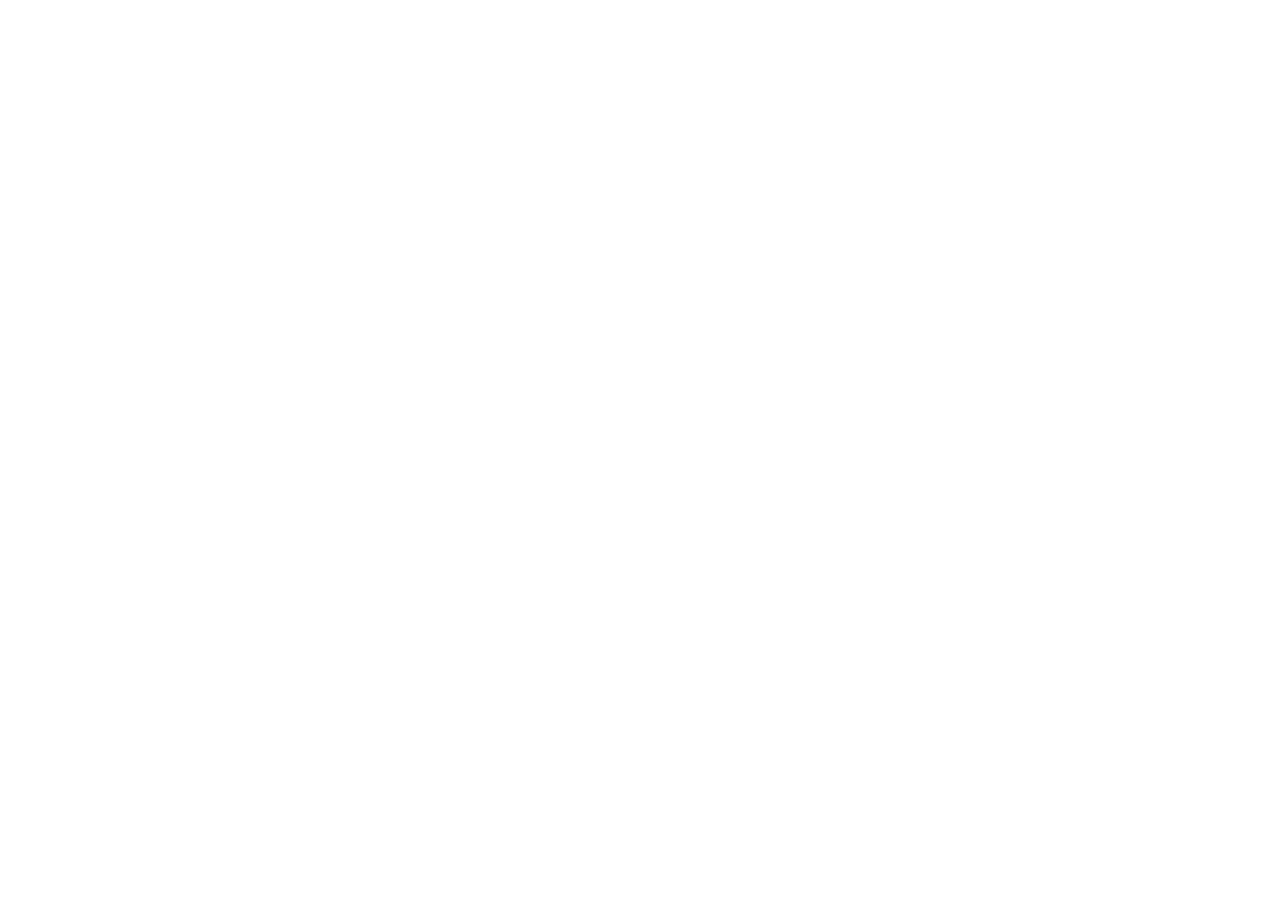
==== commit 9b72ff15: "Update index.html" ====
--- a/index.html
+++ b/index.html
@@ -33,7 +33,7 @@
 			<div
 				class="modal-dialog p-0"
 				role="document"
-				style="max-width: 95%; min-width: 95%;"
+				style="max-width: 95%; min-width: 95%"
 			>
 				<div class="modal-content">
 					<div class="modal-header pt-3 border-0 pb-1">
@@ -60,7 +60,7 @@
 						<!-- Placeholder for filter -->
 						<div
 							class="card mx-auto filter_box pb-2 pt-0"
-							style="margin-top: 0px;"
+							style="margin-top: 0px"
 						>
 							<div class="btn-toolbar" id="filter"></div>
 						</div>
@@ -89,7 +89,7 @@
 			tabindex="-1"
 			role="dialog"
 			aria-hidden="true"
-			style="max-width: 300px;"
+			style="max-width: 300px"
 		>
 			<div class="modal-dialog modal-dialog-centered" role="document">
 				<div class="modal-content">
@@ -129,11 +129,11 @@
 						<select
 							class="form-control"
 							id="char_set"
-							style="width: 15rem;"
-						>
-							<option selected="selected" value="0"
-								>Regular Adventurers</option
-							>
+							style="width: 15rem"
+						>
+							<option selected="selected" value="0">
+								Regular Adventurers
+							</option>
 							<option value="1">Allies</option>
 							<option value="2">Enemies</option>
 						</select>
@@ -143,7 +143,7 @@
 							data-toggle="modal"
 							data-target="#SelectBox"
 							id="chooseBtn"
-							style="margin-top: 5px; margin-bottom: 5px;"
+							style="margin-top: 5px; margin-bottom: 5px"
 						>
 							Choose an Adventurer
 						</button>
@@ -156,13 +156,12 @@
 								margin-top: 5px;
 								margin-bottom: 5px;
 							"
-						>
-						</select>
+						></select>
 						<!-- Chosen adventurer's details -->
 						<div
 							id="advDetails"
 							class="row mb-0"
-							style="display: none;"
+							style="display: none"
 						>
 							<img
 								src=""
@@ -178,7 +177,7 @@
 							data-toggle="modal"
 							data-target="#FaceBox"
 							id="faceBtn"
-							style="margin-top: 3px; display: none;"
+							style="margin-top: 3px; display: none"
 						>
 							Choose a face
 						</button>
@@ -186,7 +185,7 @@
 				</form>
 				<div
 					id="ctrl_btn"
-					style="display: none; text-align: center; max-width: 15rem;"
+					style="display: none; text-align: center; max-width: 15rem"
 				>
 					<div class="button-toolbar mb-1">
 						<button
@@ -236,7 +235,7 @@
 					</button>
 					<p
 						class="mb-1 border-top"
-						style="margin-top: 5px; padding-left: 5px;"
+						style="margin-top: 5px; padding-left: 5px"
 					>
 						Standby animation settings
 					</p>
@@ -244,11 +243,11 @@
 						<select
 							class="form-control mt-0 d-inline align-middle"
 							id="standbyWeapon"
-							style="width: 60%;"
-						>
-							<option selected="selected" value="SWD"
-								>Sword</option
-							>
+							style="width: 60%"
+						>
+							<option selected="selected" value="SWD">
+								Sword
+							</option>
 							<option value="KAT">Blade</option>
 							<option value="DAG">Dagger</option>
 							<option value="AXE">Axe</option>
@@ -286,7 +285,7 @@
 					</div>
 					<p
 						class="mb-1 border-top"
-						style="margin-top: 5px; padding-left: 5px;"
+						style="margin-top: 5px; padding-left: 5px"
 					>
 						Win animation settings
 					</p>
@@ -320,7 +319,7 @@
 					<select
 						class="form-control"
 						id="weaponWStyle"
-						style="display: none;"
+						style="display: none"
 					>
 						<option selected="selected" value="SWD">Sword</option>
 						<option value="KAT">Blade</option>
@@ -334,17 +333,12 @@
 					<select
 						class="form-control"
 						id="spWStyle"
-						style="display: none;"
-					>
-					</select>
+						style="display: none"
+					></select>
 					<button
 						data-action="win"
 						class="btn btn-success action-btn"
-						style="
-							width: 100%;
-							margin-top: 5px;
-							margin-bottom: 5px;
-						"
+						style="width: 100%; margin-top: 5px; margin-bottom: 5px"
 					>
 						Win
 					</button>
@@ -353,7 +347,7 @@
 					href=""
 					target="_blank"
 					id="currentLink"
-					style="margin-left: 10px; display: none;"
+					style="margin-left: 10px; display: none"
 					>Link of current animation</a
 				>
 			</div>
@@ -365,14 +359,19 @@
 					<button class="btn btn-primary" id="menu-toggle">
 						Settings
 					</button>
-					<span style="padding-left: 5px;"></span>
+					<span style="padding-left: 5px"></span>
 					<p class="nav-item">
 						Using resources from
 						<a
 							href="https://mushymato.github.io/dl-fbx/#/"
 							target="_blank"
-							>mushymato's GitHub</a
-						>
+							>mushymato's GitHub.
+						</a>
+					</p>
+					<p class="nav-item">
+						No longer updated. Go
+						<a href="https://dgk3593.github.io/dl-model/">here</a>
+						instead
 					</p>
 				</nav>
 				<!-- Placeholder for iframe -->
@@ -380,7 +379,7 @@
 					<iframe
 						id="ifm"
 						src=""
-						style="height: 500px; width: 500px; border: none;"
+						style="height: 500px; width: 500px; border: none"
 					></iframe>
 				</div>
 			</div>
@@ -415,6 +414,7 @@
 		</script>
 		<!-- Other Scripts -->
 		<script type="module">
+			location.href = "https://dgk3593.github.io/dl-model/#/"
 			const base_url = "https://mushymato.github.io/dl-fbx/#/c";
 
 			import adv from "https://dgk3593.github.io/DLModel/js/adv_list_full.js";
